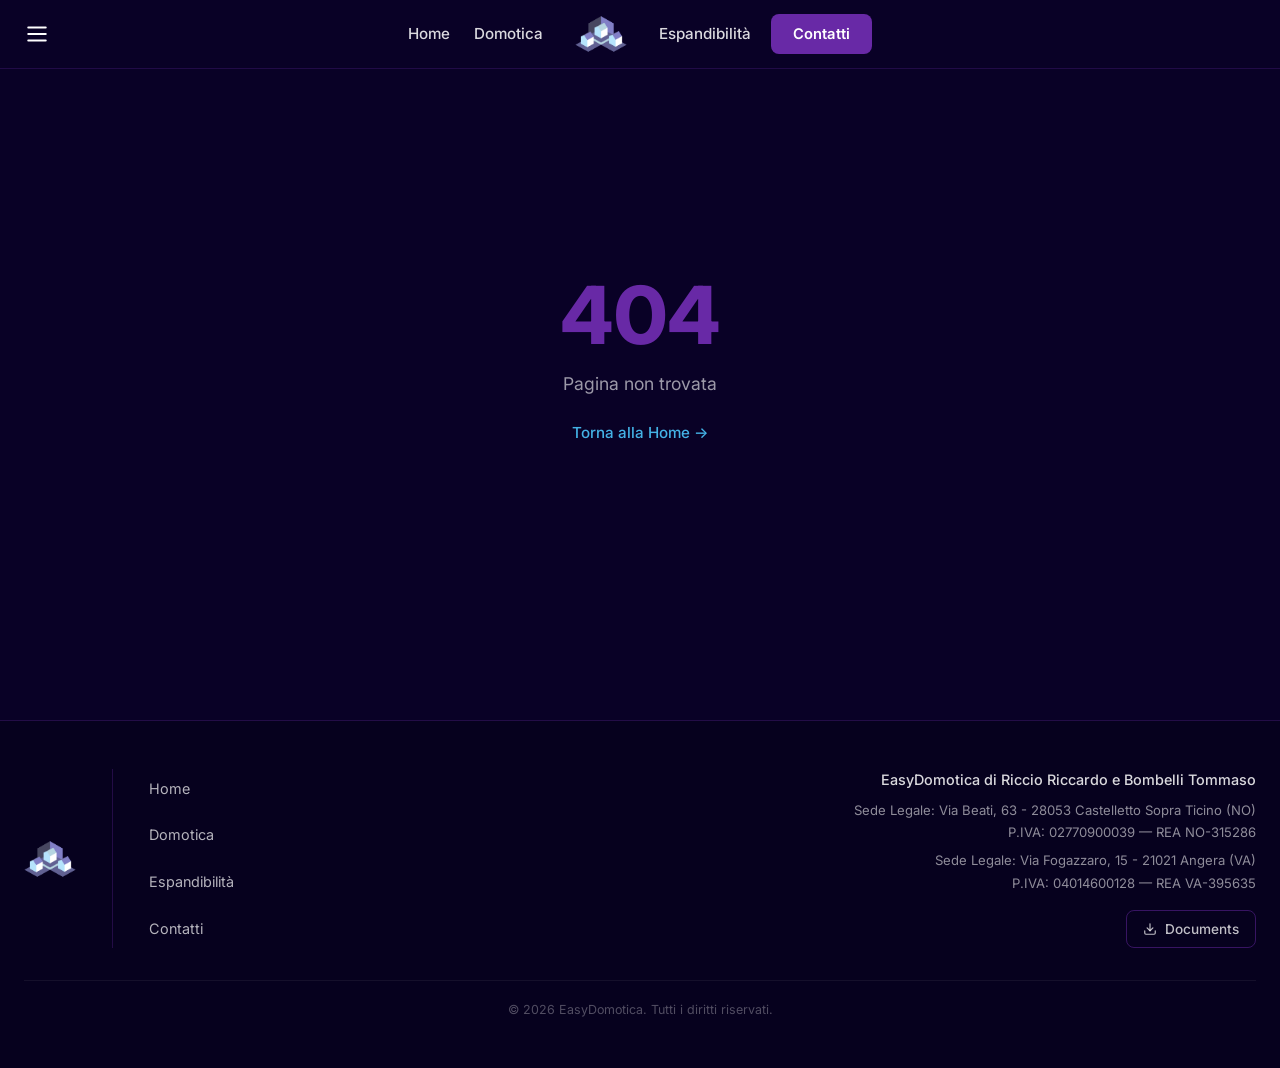
==== index.html @ 4127e215 "Deploy sito" ====
<!DOCTYPE html>
<html lang="it">
  <head>
    <meta charset="UTF-8" />
    <meta name="viewport" content="width=device-width, initial-scale=1.0" />
    <title>Easydomotica</title>
    <script type="module" crossorigin src="/assets/index-BxbC0UEz.js"></script>
    <link rel="stylesheet" crossorigin href="/assets/index-LW7qxLaA.css">
  </head>
  <body>
    <div id="root"></div>
  </body>
</html>
---- assets/index-LW7qxLaA.css ----
@import"https://fonts.googleapis.com/css2?family=Inter:wght@300;400;500;600;700;800;900&display=swap";/*! tailwindcss v4.1.12 | MIT License | https://tailwindcss.com */@layer properties{@supports (((-webkit-hyphens:none)) and (not (margin-trim:inline))) or ((-moz-orient:inline) and (not (color:rgb(from red r g b)))){*,:before,:after,::backdrop{--tw-translate-x:0;--tw-translate-y:0;--tw-translate-z:0;--tw-rotate-x:initial;--tw-rotate-y:initial;--tw-rotate-z:initial;--tw-skew-x:initial;--tw-skew-y:initial;--tw-space-x-reverse:0;--tw-border-style:solid;--tw-leading:initial;--tw-font-weight:initial;--tw-tracking:initial;--tw-ordinal:initial;--tw-slashed-zero:initial;--tw-numeric-figure:initial;--tw-numeric-spacing:initial;--tw-numeric-fraction:initial;--tw-shadow:0 0 #0000;--tw-shadow-color:initial;--tw-shadow-alpha:100%;--tw-inset-shadow:0 0 #0000;--tw-inset-shadow-color:initial;--tw-inset-shadow-alpha:100%;--tw-ring-color:initial;--tw-ring-shadow:0 0 #0000;--tw-inset-ring-color:initial;--tw-inset-ring-shadow:0 0 #0000;--tw-ring-inset:initial;--tw-ring-offset-width:0px;--tw-ring-offset-color:#fff;--tw-ring-offset-shadow:0 0 #0000;--tw-outline-style:solid;--tw-duration:initial;--tw-ease:initial;--tw-content:"";--tw-animation-delay:0s;--tw-animation-direction:normal;--tw-animation-duration:initial;--tw-animation-fill-mode:none;--tw-animation-iteration-count:1;--tw-enter-blur:0;--tw-enter-opacity:1;--tw-enter-rotate:0;--tw-enter-scale:1;--tw-enter-translate-x:0;--tw-enter-translate-y:0;--tw-exit-blur:0;--tw-exit-opacity:1;--tw-exit-rotate:0;--tw-exit-scale:1;--tw-exit-translate-x:0;--tw-exit-translate-y:0}}}@layer theme{:root,:host{--font-sans:ui-sans-serif,system-ui,sans-serif,"Apple Color Emoji","Segoe UI Emoji","Segoe UI Symbol","Noto Color Emoji";--font-mono:ui-monospace,SFMono-Regular,Menlo,Monaco,Consolas,"Liberation Mono","Courier New",monospace;--color-gray-100:oklch(96.7% .003 264.542);--color-black:#000;--color-white:#fff;--spacing:.25rem;--container-sm:24rem;--container-lg:32rem;--text-xs:.75rem;--text-xs--line-height:calc(1/.75);--text-sm:.875rem;--text-sm--line-height:calc(1.25/.875);--text-base:1rem;--text-base--line-height: 1.5 ;--text-lg:1.125rem;--text-lg--line-height:calc(1.75/1.125);--text-xl:1.25rem;--text-2xl:1.5rem;--font-weight-normal:400;--font-weight-medium:500;--font-weight-semibold:600;--tracking-tight:-.025em;--tracking-widest:.1em;--leading-relaxed:1.625;--radius-xs:.125rem;--ease-in-out:cubic-bezier(.4,0,.2,1);--animate-pulse:pulse 2s cubic-bezier(.4,0,.6,1)infinite;--aspect-video:16/9;--default-transition-duration:.15s;--default-transition-timing-function:cubic-bezier(.4,0,.2,1);--default-font-family:var(--font-sans);--default-mono-font-family:var(--font-mono);--color-border:var(--border)}}@layer base{*,:after,:before,::backdrop{box-sizing:border-box;border:0 solid;margin:0;padding:0}::file-selector-button{box-sizing:border-box;border:0 solid;margin:0;padding:0}html,:host{-webkit-text-size-adjust:100%;-moz-tab-size:4;tab-size:4;line-height:1.5;font-family:var(--default-font-family,ui-sans-serif,system-ui,sans-serif,"Apple Color Emoji","Segoe UI Emoji","Segoe UI Symbol","Noto Color Emoji");font-feature-settings:var(--default-font-feature-settings,normal);font-variation-settings:var(--default-font-variation-settings,normal);-webkit-tap-highlight-color:transparent}hr{height:0;color:inherit;border-top-width:1px}abbr:where([title]){-webkit-text-decoration:underline dotted;text-decoration:underline dotted}h1,h2,h3,h4,h5,h6{font-size:inherit;font-weight:inherit}a{color:inherit;-webkit-text-decoration:inherit;text-decoration:inherit}b,strong{font-weight:bolder}code,kbd,samp,pre{font-family:var(--default-mono-font-family,ui-monospace,SFMono-Regular,Menlo,Monaco,Consolas,"Liberation Mono","Courier New",monospace);font-feature-settings:var(--default-mono-font-feature-settings,normal);font-variation-settings:var(--default-mono-font-variation-settings,normal);font-size:1em}small{font-size:80%}sub,sup{vertical-align:baseline;font-size:75%;line-height:0;position:relative}sub{bottom:-.25em}sup{top:-.5em}table{text-indent:0;border-color:inherit;border-collapse:collapse}:-moz-focusring{outline:auto}progress{vertical-align:baseline}summary{display:list-item}ol,ul,menu{list-style:none}img,svg,video,canvas,audio,iframe,embed,object{vertical-align:middle;display:block}img,video{max-width:100%;height:auto}button,input,select,optgroup,textarea{font:inherit;font-feature-settings:inherit;font-variation-settings:inherit;letter-spacing:inherit;color:inherit;opacity:1;background-color:#0000;border-radius:0}::file-selector-button{font:inherit;font-feature-settings:inherit;font-variation-settings:inherit;letter-spacing:inherit;color:inherit;opacity:1;background-color:#0000;border-radius:0}:where(select:is([multiple],[size])) optgroup{font-weight:bolder}:where(select:is([multiple],[size])) optgroup option{padding-inline-start:20px}::file-selector-button{margin-inline-end:4px}::placeholder{opacity:1}@supports (not ((-webkit-appearance:-apple-pay-button))) or (contain-intrinsic-size:1px){::placeholder{color:currentColor}@supports (color:color-mix(in lab,red,red)){::placeholder{color:color-mix(in oklab,currentcolor 50%,transparent)}}}textarea{resize:vertical}::-webkit-search-decoration{-webkit-appearance:none}::-webkit-date-and-time-value{min-height:1lh;text-align:inherit}::-webkit-datetime-edit{display:inline-flex}::-webkit-datetime-edit-fields-wrapper{padding:0}::-webkit-datetime-edit{padding-block:0}::-webkit-datetime-edit-year-field{padding-block:0}::-webkit-datetime-edit-month-field{padding-block:0}::-webkit-datetime-edit-day-field{padding-block:0}::-webkit-datetime-edit-hour-field{padding-block:0}::-webkit-datetime-edit-minute-field{padding-block:0}::-webkit-datetime-edit-second-field{padding-block:0}::-webkit-datetime-edit-millisecond-field{padding-block:0}::-webkit-datetime-edit-meridiem-field{padding-block:0}::-webkit-calendar-picker-indicator{line-height:1}:-moz-ui-invalid{box-shadow:none}button,input:where([type=button],[type=reset],[type=submit]){-webkit-appearance:button;-moz-appearance:button;appearance:button}::file-selector-button{-webkit-appearance:button;-moz-appearance:button;appearance:button}::-webkit-inner-spin-button{height:auto}::-webkit-outer-spin-button{height:auto}[hidden]:where(:not([hidden=until-found])){display:none!important}*{border-color:var(--border);outline-color:var(--ring)}@supports (color:color-mix(in lab,red,red)){*{outline-color:color-mix(in oklab,var(--ring)50%,transparent)}}body{background-color:var(--background);color:var(--foreground)}html{font-size:var(--font-size)}h1{font-size:var(--text-2xl);font-weight:var(--font-weight-medium);line-height:1.5}h2{font-size:var(--text-xl);font-weight:var(--font-weight-medium);line-height:1.5}h3{font-size:var(--text-lg);font-weight:var(--font-weight-medium);line-height:1.5}h4,label,button{font-size:var(--text-base);font-weight:var(--font-weight-medium);line-height:1.5}input{font-size:var(--text-base);font-weight:var(--font-weight-normal);line-height:1.5}}@layer components;@layer utilities{.\@container\/card-header{container:card-header/inline-size}.pointer-events-none{pointer-events:none}.invisible{visibility:hidden}.sr-only{clip:rect(0,0,0,0);white-space:nowrap;border-width:0;width:1px;height:1px;margin:-1px;padding:0;position:absolute;overflow:hidden}.absolute{position:absolute}.fixed{position:fixed}.relative{position:relative}.inset-0{inset:calc(var(--spacing)*0)}.inset-x-0{inset-inline:calc(var(--spacing)*0)}.inset-y-0{inset-block:calc(var(--spacing)*0)}.-top-12{top:calc(var(--spacing)*-12)}.top-0{top:calc(var(--spacing)*0)}.top-1\.5{top:calc(var(--spacing)*1.5)}.top-1\/2{top:50%}.top-3\.5{top:calc(var(--spacing)*3.5)}.top-4{top:calc(var(--spacing)*4)}.top-\[1px\]{top:1px}.top-\[50\%\]{top:50%}.top-\[60\%\]{top:60%}.top-full{top:100%}.-right-12{right:calc(var(--spacing)*-12)}.right-0{right:calc(var(--spacing)*0)}.right-1{right:calc(var(--spacing)*1)}.right-2{right:calc(var(--spacing)*2)}.right-3{right:calc(var(--spacing)*3)}.right-4{right:calc(var(--spacing)*4)}.-bottom-12{bottom:calc(var(--spacing)*-12)}.bottom-0{bottom:calc(var(--spacing)*0)}.-left-12{left:calc(var(--spacing)*-12)}.left-0{left:calc(var(--spacing)*0)}.left-1{left:calc(var(--spacing)*1)}.left-1\/2{left:50%}.left-2{left:calc(var(--spacing)*2)}.left-\[50\%\]{left:50%}.isolate{isolation:isolate}.z-10{z-index:10}.z-20{z-index:20}.z-50{z-index:50}.z-\[1\]{z-index:1}.col-start-2{grid-column-start:2}.row-span-2{grid-row:span 2/span 2}.row-start-1{grid-row-start:1}.-mx-1{margin-inline:calc(var(--spacing)*-1)}.mx-2{margin-inline:calc(var(--spacing)*2)}.mx-3\.5{margin-inline:calc(var(--spacing)*3.5)}.mx-auto{margin-inline:auto}.my-0\.5{margin-block:calc(var(--spacing)*.5)}.my-1{margin-block:calc(var(--spacing)*1)}.-mt-4{margin-top:calc(var(--spacing)*-4)}.mt-1\.5{margin-top:calc(var(--spacing)*1.5)}.mt-2{margin-top:calc(var(--spacing)*2)}.mt-4{margin-top:calc(var(--spacing)*4)}.mt-auto{margin-top:auto}.-ml-4{margin-left:calc(var(--spacing)*-4)}.ml-1{margin-left:calc(var(--spacing)*1)}.ml-auto{margin-left:auto}.line-clamp-1{-webkit-line-clamp:1;-webkit-box-orient:vertical;display:-webkit-box;overflow:hidden}.block{display:block}.flex{display:flex}.grid{display:grid}.hidden{display:none}.inline-block{display:inline-block}.inline-flex{display:inline-flex}.table{display:table}.table-caption{display:table-caption}.table-cell{display:table-cell}.table-row{display:table-row}.field-sizing-content{field-sizing:content}.aspect-square{aspect-ratio:1}.aspect-video{aspect-ratio:var(--aspect-video)}.size-2{width:calc(var(--spacing)*2);height:calc(var(--spacing)*2)}.size-2\.5{width:calc(var(--spacing)*2.5);height:calc(var(--spacing)*2.5)}.size-3{width:calc(var(--spacing)*3);height:calc(var(--spacing)*3)}.size-3\.5{width:calc(var(--spacing)*3.5);height:calc(var(--spacing)*3.5)}.size-4{width:calc(var(--spacing)*4);height:calc(var(--spacing)*4)}.size-7{width:calc(var(--spacing)*7);height:calc(var(--spacing)*7)}.size-8{width:calc(var(--spacing)*8);height:calc(var(--spacing)*8)}.size-9{width:calc(var(--spacing)*9);height:calc(var(--spacing)*9)}.size-10{width:calc(var(--spacing)*10);height:calc(var(--spacing)*10)}.size-full{width:100%;height:100%}.h-1\.5{height:calc(var(--spacing)*1.5)}.h-2{height:calc(var(--spacing)*2)}.h-2\.5{height:calc(var(--spacing)*2.5)}.h-4{height:calc(var(--spacing)*4)}.h-5{height:calc(var(--spacing)*5)}.h-7{height:calc(var(--spacing)*7)}.h-8{height:calc(var(--spacing)*8)}.h-9{height:calc(var(--spacing)*9)}.h-10{height:calc(var(--spacing)*10)}.h-12{height:calc(var(--spacing)*12)}.h-\[1\.15rem\]{height:1.15rem}.h-\[calc\(100\%-1px\)\]{height:calc(100% - 1px)}.h-\[var\(--radix-navigation-menu-viewport-height\)\]{height:var(--radix-navigation-menu-viewport-height)}.h-\[var\(--radix-select-trigger-height\)\]{height:var(--radix-select-trigger-height)}.h-auto{height:auto}.h-full{height:100%}.h-px{height:1px}.h-svh{height:100svh}.max-h-\(--radix-context-menu-content-available-height\){max-height:var(--radix-context-menu-content-available-height)}.max-h-\(--radix-dropdown-menu-content-available-height\){max-height:var(--radix-dropdown-menu-content-available-height)}.max-h-\(--radix-select-content-available-height\){max-height:var(--radix-select-content-available-height)}.max-h-\[300px\]{max-height:300px}.min-h-0{min-height:calc(var(--spacing)*0)}.min-h-4{min-height:calc(var(--spacing)*4)}.min-h-16{min-height:calc(var(--spacing)*16)}.min-h-svh{min-height:100svh}.w-\(--sidebar-width\){width:var(--sidebar-width)}.w-0{width:calc(var(--spacing)*0)}.w-1{width:calc(var(--spacing)*1)}.w-2{width:calc(var(--spacing)*2)}.w-2\.5{width:calc(var(--spacing)*2.5)}.w-3{width:calc(var(--spacing)*3)}.w-3\/4{width:75%}.w-4{width:calc(var(--spacing)*4)}.w-5{width:calc(var(--spacing)*5)}.w-8{width:calc(var(--spacing)*8)}.w-9{width:calc(var(--spacing)*9)}.w-64{width:calc(var(--spacing)*64)}.w-72{width:calc(var(--spacing)*72)}.w-\[100px\]{width:100px}.w-auto{width:auto}.w-fit{width:fit-content}.w-full{width:100%}.w-max{width:max-content}.w-px{width:1px}.max-w-\(--skeleton-width\){max-width:var(--skeleton-width)}.max-w-\[calc\(100\%-2rem\)\]{max-width:calc(100% - 2rem)}.max-w-max{max-width:max-content}.min-w-0{min-width:calc(var(--spacing)*0)}.min-w-5{min-width:calc(var(--spacing)*5)}.min-w-8{min-width:calc(var(--spacing)*8)}.min-w-9{min-width:calc(var(--spacing)*9)}.min-w-10{min-width:calc(var(--spacing)*10)}.min-w-\[8rem\]{min-width:8rem}.min-w-\[12rem\]{min-width:12rem}.min-w-\[var\(--radix-select-trigger-width\)\]{min-width:var(--radix-select-trigger-width)}.flex-1{flex:1}.shrink-0{flex-shrink:0}.grow{flex-grow:1}.grow-0{flex-grow:0}.basis-full{flex-basis:100%}.caption-bottom{caption-side:bottom}.border-collapse{border-collapse:collapse}.origin-\(--radix-context-menu-content-transform-origin\){transform-origin:var(--radix-context-menu-content-transform-origin)}.origin-\(--radix-dropdown-menu-content-transform-origin\){transform-origin:var(--radix-dropdown-menu-content-transform-origin)}.origin-\(--radix-hover-card-content-transform-origin\){transform-origin:var(--radix-hover-card-content-transform-origin)}.origin-\(--radix-menubar-content-transform-origin\){transform-origin:var(--radix-menubar-content-transform-origin)}.origin-\(--radix-popover-content-transform-origin\){transform-origin:var(--radix-popover-content-transform-origin)}.origin-\(--radix-select-content-transform-origin\){transform-origin:var(--radix-select-content-transform-origin)}.origin-\(--radix-tooltip-content-transform-origin\){transform-origin:var(--radix-tooltip-content-transform-origin)}.-translate-x-1\/2{--tw-translate-x: -50% ;translate:var(--tw-translate-x)var(--tw-translate-y)}.-translate-x-px{--tw-translate-x:-1px;translate:var(--tw-translate-x)var(--tw-translate-y)}.translate-x-\[-50\%\]{--tw-translate-x:-50%;translate:var(--tw-translate-x)var(--tw-translate-y)}.translate-x-px{--tw-translate-x:1px;translate:var(--tw-translate-x)var(--tw-translate-y)}.-translate-y-1\/2{--tw-translate-y: -50% ;translate:var(--tw-translate-x)var(--tw-translate-y)}.translate-y-0\.5{--tw-translate-y:calc(var(--spacing)*.5);translate:var(--tw-translate-x)var(--tw-translate-y)}.translate-y-\[-50\%\]{--tw-translate-y:-50%;translate:var(--tw-translate-x)var(--tw-translate-y)}.translate-y-\[calc\(-50\%_-_2px\)\]{--tw-translate-y: calc(-50% - 2px) ;translate:var(--tw-translate-x)var(--tw-translate-y)}.rotate-45{rotate:45deg}.rotate-90{rotate:90deg}.transform{transform:var(--tw-rotate-x,)var(--tw-rotate-y,)var(--tw-rotate-z,)var(--tw-skew-x,)var(--tw-skew-y,)}.animate-caret-blink{animation:1.25s ease-out infinite caret-blink}.animate-in{animation:enter var(--tw-animation-duration,var(--tw-duration,.15s))var(--tw-ease,ease)var(--tw-animation-delay,0s)var(--tw-animation-iteration-count,1)var(--tw-animation-direction,normal)var(--tw-animation-fill-mode,none)}.animate-pulse{animation:var(--animate-pulse)}.cursor-default{cursor:default}.touch-none{touch-action:none}.resize{resize:both}.resize-none{resize:none}.scroll-my-1{scroll-margin-block:calc(var(--spacing)*1)}.scroll-py-1{scroll-padding-block:calc(var(--spacing)*1)}.list-none{list-style-type:none}.auto-rows-min{grid-auto-rows:min-content}.grid-cols-\[0_1fr\]{grid-template-columns:0 1fr}.grid-rows-\[auto_auto\]{grid-template-rows:auto auto}.flex-col{flex-direction:column}.flex-col-reverse{flex-direction:column-reverse}.flex-row{flex-direction:row}.flex-wrap{flex-wrap:wrap}.items-center{align-items:center}.items-end{align-items:flex-end}.items-start{align-items:flex-start}.items-stretch{align-items:stretch}.justify-between{justify-content:space-between}.justify-center{justify-content:center}.justify-items-start{justify-items:start}.gap-1{gap:calc(var(--spacing)*1)}.gap-1\.5{gap:calc(var(--spacing)*1.5)}.gap-2{gap:calc(var(--spacing)*2)}.gap-3{gap:calc(var(--spacing)*3)}.gap-4{gap:calc(var(--spacing)*4)}.gap-6{gap:calc(var(--spacing)*6)}:where(.space-x-1>:not(:last-child)){--tw-space-x-reverse:0;margin-inline-start:calc(calc(var(--spacing)*1)*var(--tw-space-x-reverse));margin-inline-end:calc(calc(var(--spacing)*1)*calc(1 - var(--tw-space-x-reverse)))}.gap-y-0\.5{row-gap:calc(var(--spacing)*.5)}.self-start{align-self:flex-start}.justify-self-end{justify-self:flex-end}.overflow-auto{overflow:auto}.overflow-hidden{overflow:hidden}.overflow-x-auto{overflow-x:auto}.overflow-x-hidden{overflow-x:hidden}.overflow-y-auto{overflow-y:auto}.rounded-\[2px\]{border-radius:2px}.rounded-\[4px\]{border-radius:4px}.rounded-\[inherit\]{border-radius:inherit}.rounded-full{border-radius:3.40282e38px}.rounded-lg{border-radius:var(--radius)}.rounded-md{border-radius:calc(var(--radius) - 2px)}.rounded-none{border-radius:0}.rounded-sm{border-radius:calc(var(--radius) - 4px)}.rounded-xl{border-radius:calc(var(--radius) + 4px)}.rounded-xs{border-radius:var(--radius-xs)}.rounded-tl-sm{border-top-left-radius:calc(var(--radius) - 4px)}.border{border-style:var(--tw-border-style);border-width:1px}.border-\[1\.5px\]{border-style:var(--tw-border-style);border-width:1.5px}.border-y{border-block-style:var(--tw-border-style);border-block-width:1px}.border-t{border-top-style:var(--tw-border-style);border-top-width:1px}.border-r{border-right-style:var(--tw-border-style);border-right-width:1px}.border-b{border-bottom-style:var(--tw-border-style);border-bottom-width:1px}.border-l{border-left-style:var(--tw-border-style);border-left-width:1px}.border-dashed{--tw-border-style:dashed;border-style:dashed}.border-\(--color-border\){border-color:var(--color-border)}.border-border\/50{border-color:var(--border)}@supports (color:color-mix(in lab,red,red)){.border-border\/50{border-color:color-mix(in oklab,var(--border)50%,transparent)}}.border-input{border-color:var(--input)}.border-primary{border-color:var(--primary)}.border-sidebar-border{border-color:var(--sidebar-border)}.border-transparent{border-color:#0000}.border-t-transparent{border-top-color:#0000}.border-l-transparent{border-left-color:#0000}.bg-\(--color-bg\){background-color:var(--color-bg)}.bg-accent{background-color:var(--accent)}.bg-background{background-color:var(--background)}.bg-black\/50{background-color:#00000080}@supports (color:color-mix(in lab,red,red)){.bg-black\/50{background-color:color-mix(in oklab,var(--color-black)50%,transparent)}}.bg-border{background-color:var(--border)}.bg-card{background-color:var(--card)}.bg-destructive{background-color:var(--destructive)}.bg-foreground{background-color:var(--foreground)}.bg-gray-100{background-color:var(--color-gray-100)}.bg-input-background{background-color:var(--input-background)}.bg-muted,.bg-muted\/50{background-color:var(--muted)}@supports (color:color-mix(in lab,red,red)){.bg-muted\/50{background-color:color-mix(in oklab,var(--muted)50%,transparent)}}.bg-popover{background-color:var(--popover)}.bg-primary,.bg-primary\/20{background-color:var(--primary)}@supports (color:color-mix(in lab,red,red)){.bg-primary\/20{background-color:color-mix(in oklab,var(--primary)20%,transparent)}}.bg-secondary{background-color:var(--secondary)}.bg-sidebar{background-color:var(--sidebar)}.bg-sidebar-border{background-color:var(--sidebar-border)}.bg-transparent{background-color:#0000}.fill-current{fill:currentColor}.fill-primary{fill:var(--primary)}.p-0{padding:calc(var(--spacing)*0)}.p-1{padding:calc(var(--spacing)*1)}.p-2{padding:calc(var(--spacing)*2)}.p-3{padding:calc(var(--spacing)*3)}.p-4{padding:calc(var(--spacing)*4)}.p-6{padding:calc(var(--spacing)*6)}.p-\[3px\]{padding:3px}.p-px{padding:1px}.px-1{padding-inline:calc(var(--spacing)*1)}.px-1\.5{padding-inline:calc(var(--spacing)*1.5)}.px-2{padding-inline:calc(var(--spacing)*2)}.px-2\.5{padding-inline:calc(var(--spacing)*2.5)}.px-3{padding-inline:calc(var(--spacing)*3)}.px-4{padding-inline:calc(var(--spacing)*4)}.px-6{padding-inline:calc(var(--spacing)*6)}.py-0\.5{padding-block:calc(var(--spacing)*.5)}.py-1{padding-block:calc(var(--spacing)*1)}.py-1\.5{padding-block:calc(var(--spacing)*1.5)}.py-2{padding-block:calc(var(--spacing)*2)}.py-3{padding-block:calc(var(--spacing)*3)}.py-4{padding-block:calc(var(--spacing)*4)}.py-6{padding-block:calc(var(--spacing)*6)}.pt-0{padding-top:calc(var(--spacing)*0)}.pt-1{padding-top:calc(var(--spacing)*1)}.pt-3{padding-top:calc(var(--spacing)*3)}.pt-4{padding-top:calc(var(--spacing)*4)}.pt-6{padding-top:calc(var(--spacing)*6)}.pr-2{padding-right:calc(var(--spacing)*2)}.pr-2\.5{padding-right:calc(var(--spacing)*2.5)}.pr-8{padding-right:calc(var(--spacing)*8)}.pb-3{padding-bottom:calc(var(--spacing)*3)}.pb-4{padding-bottom:calc(var(--spacing)*4)}.pb-6{padding-bottom:calc(var(--spacing)*6)}.pl-2{padding-left:calc(var(--spacing)*2)}.pl-4{padding-left:calc(var(--spacing)*4)}.pl-8{padding-left:calc(var(--spacing)*8)}.text-center{text-align:center}.text-justify{text-align:justify}.text-left{text-align:left}.align-middle{vertical-align:middle}.font-mono{font-family:var(--font-mono)}.text-base{font-size:var(--text-base);line-height:var(--tw-leading,var(--text-base--line-height))}.text-lg{font-size:var(--text-lg);line-height:var(--tw-leading,var(--text-lg--line-height))}.text-sm{font-size:var(--text-sm);line-height:var(--tw-leading,var(--text-sm--line-height))}.text-xs{font-size:var(--text-xs);line-height:var(--tw-leading,var(--text-xs--line-height))}.text-\[0\.8rem\]{font-size:.8rem}.leading-none{--tw-leading:1;line-height:1}.font-medium{--tw-font-weight:var(--font-weight-medium);font-weight:var(--font-weight-medium)}.font-normal{--tw-font-weight:var(--font-weight-normal);font-weight:var(--font-weight-normal)}.font-semibold{--tw-font-weight:var(--font-weight-semibold);font-weight:var(--font-weight-semibold)}.tracking-tight{--tw-tracking:var(--tracking-tight);letter-spacing:var(--tracking-tight)}.tracking-widest{--tw-tracking:var(--tracking-widest);letter-spacing:var(--tracking-widest)}.text-balance{text-wrap:balance}.break-words{overflow-wrap:break-word}.whitespace-nowrap{white-space:nowrap}.text-accent-foreground{color:var(--accent-foreground)}.text-card-foreground{color:var(--card-foreground)}.text-current{color:currentColor}.text-destructive{color:var(--destructive)}.text-foreground{color:var(--foreground)}.text-muted-foreground{color:var(--muted-foreground)}.text-popover-foreground{color:var(--popover-foreground)}.text-primary{color:var(--primary)}.text-primary-foreground{color:var(--primary-foreground)}.text-secondary-foreground{color:var(--secondary-foreground)}.text-sidebar-foreground,.text-sidebar-foreground\/70{color:var(--sidebar-foreground)}@supports (color:color-mix(in lab,red,red)){.text-sidebar-foreground\/70{color:color-mix(in oklab,var(--sidebar-foreground)70%,transparent)}}.text-white{color:var(--color-white)}.uppercase{text-transform:uppercase}.italic{font-style:italic}.tabular-nums{--tw-numeric-spacing:tabular-nums;font-variant-numeric:var(--tw-ordinal,)var(--tw-slashed-zero,)var(--tw-numeric-figure,)var(--tw-numeric-spacing,)var(--tw-numeric-fraction,)}.underline-offset-4{text-underline-offset:4px}.opacity-50{opacity:.5}.opacity-70{opacity:.7}.shadow{--tw-shadow:0 1px 3px 0 var(--tw-shadow-color,#0000001a),0 1px 2px -1px var(--tw-shadow-color,#0000001a);box-shadow:var(--tw-inset-shadow),var(--tw-inset-ring-shadow),var(--tw-ring-offset-shadow),var(--tw-ring-shadow),var(--tw-shadow)}.shadow-\[0_0_0_1px_hsl\(var\(--sidebar-border\)\)\]{--tw-shadow:0 0 0 1px var(--tw-shadow-color,hsl(var(--sidebar-border)));box-shadow:var(--tw-inset-shadow),var(--tw-inset-ring-shadow),var(--tw-ring-offset-shadow),var(--tw-ring-shadow),var(--tw-shadow)}.shadow-lg{--tw-shadow:0 10px 15px -3px var(--tw-shadow-color,#0000001a),0 4px 6px -4px var(--tw-shadow-color,#0000001a);box-shadow:var(--tw-inset-shadow),var(--tw-inset-ring-shadow),var(--tw-ring-offset-shadow),var(--tw-ring-shadow),var(--tw-shadow)}.shadow-md{--tw-shadow:0 4px 6px -1px var(--tw-shadow-color,#0000001a),0 2px 4px -2px var(--tw-shadow-color,#0000001a);box-shadow:var(--tw-inset-shadow),var(--tw-inset-ring-shadow),var(--tw-ring-offset-shadow),var(--tw-ring-shadow),var(--tw-shadow)}.shadow-none{--tw-shadow:0 0 #0000;box-shadow:var(--tw-inset-shadow),var(--tw-inset-ring-shadow),var(--tw-ring-offset-shadow),var(--tw-ring-shadow),var(--tw-shadow)}.shadow-sm{--tw-shadow:0 1px 3px 0 var(--tw-shadow-color,#0000001a),0 1px 2px -1px var(--tw-shadow-color,#0000001a);box-shadow:var(--tw-inset-shadow),var(--tw-inset-ring-shadow),var(--tw-ring-offset-shadow),var(--tw-ring-shadow),var(--tw-shadow)}.shadow-xl{--tw-shadow:0 20px 25px -5px var(--tw-shadow-color,#0000001a),0 8px 10px -6px var(--tw-shadow-color,#0000001a);box-shadow:var(--tw-inset-shadow),var(--tw-inset-ring-shadow),var(--tw-ring-offset-shadow),var(--tw-ring-shadow),var(--tw-shadow)}.shadow-xs{--tw-shadow:0 1px 2px 0 var(--tw-shadow-color,#0000000d);box-shadow:var(--tw-inset-shadow),var(--tw-inset-ring-shadow),var(--tw-ring-offset-shadow),var(--tw-ring-shadow),var(--tw-shadow)}.ring-0{--tw-ring-shadow:var(--tw-ring-inset,)0 0 0 calc(0px + var(--tw-ring-offset-width))var(--tw-ring-color,currentcolor);box-shadow:var(--tw-inset-shadow),var(--tw-inset-ring-shadow),var(--tw-ring-offset-shadow),var(--tw-ring-shadow),var(--tw-shadow)}.ring-ring\/50{--tw-ring-color:var(--ring)}@supports (color:color-mix(in lab,red,red)){.ring-ring\/50{--tw-ring-color:color-mix(in oklab,var(--ring)50%,transparent)}}.ring-sidebar-ring{--tw-ring-color:var(--sidebar-ring)}.ring-offset-background{--tw-ring-offset-color:var(--background)}.outline-hidden{--tw-outline-style:none;outline-style:none}@media(forced-colors:active){.outline-hidden{outline-offset:2px;outline:2px solid #0000}}.outline{outline-style:var(--tw-outline-style);outline-width:1px}.transition{transition-property:color,background-color,border-color,outline-color,text-decoration-color,fill,stroke,--tw-gradient-from,--tw-gradient-via,--tw-gradient-to,opacity,box-shadow,transform,translate,scale,rotate,filter,-webkit-backdrop-filter,backdrop-filter,display,visibility,content-visibility,overlay,pointer-events;transition-timing-function:var(--tw-ease,var(--default-transition-timing-function));transition-duration:var(--tw-duration,var(--default-transition-duration))}.transition-\[color\,box-shadow\]{transition-property:color,box-shadow;transition-timing-function:var(--tw-ease,var(--default-transition-timing-function));transition-duration:var(--tw-duration,var(--default-transition-duration))}.transition-\[left\,right\,width\]{transition-property:left,right,width;transition-timing-function:var(--tw-ease,var(--default-transition-timing-function));transition-duration:var(--tw-duration,var(--default-transition-duration))}.transition-\[margin\,opacity\]{transition-property:margin,opacity;transition-timing-function:var(--tw-ease,var(--default-transition-timing-function));transition-duration:var(--tw-duration,var(--default-transition-duration))}.transition-\[width\,height\,padding\]{transition-property:width,height,padding;transition-timing-function:var(--tw-ease,var(--default-transition-timing-function));transition-duration:var(--tw-duration,var(--default-transition-duration))}.transition-\[width\]{transition-property:width;transition-timing-function:var(--tw-ease,var(--default-transition-timing-function));transition-duration:var(--tw-duration,var(--default-transition-duration))}.transition-all{transition-property:all;transition-timing-function:var(--tw-ease,var(--default-transition-timing-function));transition-duration:var(--tw-duration,var(--default-transition-duration))}.transition-colors{transition-property:color,background-color,border-color,outline-color,text-decoration-color,fill,stroke,--tw-gradient-from,--tw-gradient-via,--tw-gradient-to;transition-timing-function:var(--tw-ease,var(--default-transition-timing-function));transition-duration:var(--tw-duration,var(--default-transition-duration))}.transition-opacity{transition-property:opacity;transition-timing-function:var(--tw-ease,var(--default-transition-timing-function));transition-duration:var(--tw-duration,var(--default-transition-duration))}.transition-shadow{transition-property:box-shadow;transition-timing-function:var(--tw-ease,var(--default-transition-timing-function));transition-duration:var(--tw-duration,var(--default-transition-duration))}.transition-transform{transition-property:transform,translate,scale,rotate;transition-timing-function:var(--tw-ease,var(--default-transition-timing-function));transition-duration:var(--tw-duration,var(--default-transition-duration))}.transition-none{transition-property:none}.duration-200{--tw-duration:.2s;transition-duration:.2s}.duration-300{--tw-duration:.3s;transition-duration:.3s}.duration-1000{--tw-duration:1s;transition-duration:1s}.ease-in-out{--tw-ease:var(--ease-in-out);transition-timing-function:var(--ease-in-out)}.ease-linear{--tw-ease:linear;transition-timing-function:linear}.fade-in-0{--tw-enter-opacity:0}.outline-none{--tw-outline-style:none;outline-style:none}.select-none{-webkit-user-select:none;user-select:none}.zoom-in-95{--tw-enter-scale:.95}.group-focus-within\/menu-item\:opacity-100:is(:where(.group\/menu-item):focus-within *){opacity:1}@media(hover:hover){.group-hover\/menu-item\:opacity-100:is(:where(.group\/menu-item):hover *){opacity:1}}.group-has-data-\[sidebar\=menu-action\]\/menu-item\:pr-8:is(:where(.group\/menu-item):has([data-sidebar=menu-action]) *){padding-right:calc(var(--spacing)*8)}.group-data-\[collapsible\=icon\]\:-mt-8:is(:where(.group)[data-collapsible=icon] *){margin-top:calc(var(--spacing)*-8)}.group-data-\[collapsible\=icon\]\:hidden:is(:where(.group)[data-collapsible=icon] *){display:none}.group-data-\[collapsible\=icon\]\:size-8\!:is(:where(.group)[data-collapsible=icon] *){width:calc(var(--spacing)*8)!important;height:calc(var(--spacing)*8)!important}.group-data-\[collapsible\=icon\]\:w-\(--sidebar-width-icon\):is(:where(.group)[data-collapsible=icon] *){width:var(--sidebar-width-icon)}.group-data-\[collapsible\=icon\]\:w-\[calc\(var\(--sidebar-width-icon\)\+\(--spacing\(4\)\)\)\]:is(:where(.group)[data-collapsible=icon] *){width:calc(var(--sidebar-width-icon) + (calc(var(--spacing)*4)))}.group-data-\[collapsible\=icon\]\:w-\[calc\(var\(--sidebar-width-icon\)\+\(--spacing\(4\)\)\+2px\)\]:is(:where(.group)[data-collapsible=icon] *){width:calc(var(--sidebar-width-icon) + (calc(var(--spacing)*4)) + 2px)}.group-data-\[collapsible\=icon\]\:overflow-hidden:is(:where(.group)[data-collapsible=icon] *){overflow:hidden}.group-data-\[collapsible\=icon\]\:p-0\!:is(:where(.group)[data-collapsible=icon] *){padding:calc(var(--spacing)*0)!important}.group-data-\[collapsible\=icon\]\:p-2\!:is(:where(.group)[data-collapsible=icon] *){padding:calc(var(--spacing)*2)!important}.group-data-\[collapsible\=icon\]\:opacity-0:is(:where(.group)[data-collapsible=icon] *){opacity:0}.group-data-\[collapsible\=offcanvas\]\:right-\[calc\(var\(--sidebar-width\)\*-1\)\]:is(:where(.group)[data-collapsible=offcanvas] *){right:calc(var(--sidebar-width)*-1)}.group-data-\[collapsible\=offcanvas\]\:left-\[calc\(var\(--sidebar-width\)\*-1\)\]:is(:where(.group)[data-collapsible=offcanvas] *){left:calc(var(--sidebar-width)*-1)}.group-data-\[collapsible\=offcanvas\]\:w-0:is(:where(.group)[data-collapsible=offcanvas] *){width:calc(var(--spacing)*0)}.group-data-\[collapsible\=offcanvas\]\:translate-x-0:is(:where(.group)[data-collapsible=offcanvas] *){--tw-translate-x:calc(var(--spacing)*0);translate:var(--tw-translate-x)var(--tw-translate-y)}.group-data-\[disabled\=true\]\:pointer-events-none:is(:where(.group)[data-disabled=true] *){pointer-events:none}.group-data-\[disabled\=true\]\:opacity-50:is(:where(.group)[data-disabled=true] *){opacity:.5}.group-data-\[side\=left\]\:-right-4:is(:where(.group)[data-side=left] *){right:calc(var(--spacing)*-4)}.group-data-\[side\=left\]\:border-r:is(:where(.group)[data-side=left] *){border-right-style:var(--tw-border-style);border-right-width:1px}.group-data-\[side\=right\]\:left-0:is(:where(.group)[data-side=right] *){left:calc(var(--spacing)*0)}.group-data-\[side\=right\]\:rotate-180:is(:where(.group)[data-side=right] *){rotate:180deg}.group-data-\[side\=right\]\:border-l:is(:where(.group)[data-side=right] *){border-left-style:var(--tw-border-style);border-left-width:1px}.group-data-\[state\=open\]\:rotate-180:is(:where(.group)[data-state=open] *){rotate:180deg}.group-data-\[variant\=floating\]\:rounded-lg:is(:where(.group)[data-variant=floating] *){border-radius:var(--radius)}.group-data-\[variant\=floating\]\:border:is(:where(.group)[data-variant=floating] *){border-style:var(--tw-border-style);border-width:1px}.group-data-\[variant\=floating\]\:border-sidebar-border:is(:where(.group)[data-variant=floating] *){border-color:var(--sidebar-border)}.group-data-\[variant\=floating\]\:shadow-sm:is(:where(.group)[data-variant=floating] *){--tw-shadow:0 1px 3px 0 var(--tw-shadow-color,#0000001a),0 1px 2px -1px var(--tw-shadow-color,#0000001a);box-shadow:var(--tw-inset-shadow),var(--tw-inset-ring-shadow),var(--tw-ring-offset-shadow),var(--tw-ring-shadow),var(--tw-shadow)}.group-data-\[vaul-drawer-direction\=bottom\]\/drawer-content\:block:is(:where(.group\/drawer-content)[data-vaul-drawer-direction=bottom] *){display:block}.group-data-\[viewport\=false\]\/navigation-menu\:top-full:is(:where(.group\/navigation-menu)[data-viewport=false] *){top:100%}.group-data-\[viewport\=false\]\/navigation-menu\:mt-1\.5:is(:where(.group\/navigation-menu)[data-viewport=false] *){margin-top:calc(var(--spacing)*1.5)}.group-data-\[viewport\=false\]\/navigation-menu\:overflow-hidden:is(:where(.group\/navigation-menu)[data-viewport=false] *){overflow:hidden}.group-data-\[viewport\=false\]\/navigation-menu\:rounded-md:is(:where(.group\/navigation-menu)[data-viewport=false] *){border-radius:calc(var(--radius) - 2px)}.group-data-\[viewport\=false\]\/navigation-menu\:border:is(:where(.group\/navigation-menu)[data-viewport=false] *){border-style:var(--tw-border-style);border-width:1px}.group-data-\[viewport\=false\]\/navigation-menu\:bg-popover:is(:where(.group\/navigation-menu)[data-viewport=false] *){background-color:var(--popover)}.group-data-\[viewport\=false\]\/navigation-menu\:text-popover-foreground:is(:where(.group\/navigation-menu)[data-viewport=false] *){color:var(--popover-foreground)}.group-data-\[viewport\=false\]\/navigation-menu\:shadow:is(:where(.group\/navigation-menu)[data-viewport=false] *){--tw-shadow:0 1px 3px 0 var(--tw-shadow-color,#0000001a),0 1px 2px -1px var(--tw-shadow-color,#0000001a);box-shadow:var(--tw-inset-shadow),var(--tw-inset-ring-shadow),var(--tw-ring-offset-shadow),var(--tw-ring-shadow),var(--tw-shadow)}.group-data-\[viewport\=false\]\/navigation-menu\:duration-200:is(:where(.group\/navigation-menu)[data-viewport=false] *){--tw-duration:.2s;transition-duration:.2s}@media(hover:hover){.peer-hover\/menu-button\:text-sidebar-accent-foreground:is(:where(.peer\/menu-button):hover~*){color:var(--sidebar-accent-foreground)}}.peer-disabled\:cursor-not-allowed:is(:where(.peer):disabled~*){cursor:not-allowed}.peer-disabled\:opacity-50:is(:where(.peer):disabled~*){opacity:.5}.peer-data-\[active\=true\]\/menu-button\:text-sidebar-accent-foreground:is(:where(.peer\/menu-button)[data-active=true]~*){color:var(--sidebar-accent-foreground)}.peer-data-\[size\=default\]\/menu-button\:top-1\.5:is(:where(.peer\/menu-button)[data-size=default]~*){top:calc(var(--spacing)*1.5)}.peer-data-\[size\=lg\]\/menu-button\:top-2\.5:is(:where(.peer\/menu-button)[data-size=lg]~*){top:calc(var(--spacing)*2.5)}.peer-data-\[size\=sm\]\/menu-button\:top-1:is(:where(.peer\/menu-button)[data-size=sm]~*){top:calc(var(--spacing)*1)}.selection\:bg-primary ::selection{background-color:var(--primary)}.selection\:bg-primary::selection{background-color:var(--primary)}.selection\:text-primary-foreground ::selection{color:var(--primary-foreground)}.selection\:text-primary-foreground::selection{color:var(--primary-foreground)}.file\:inline-flex::file-selector-button{display:inline-flex}.file\:h-7::file-selector-button{height:calc(var(--spacing)*7)}.file\:border-0::file-selector-button{border-style:var(--tw-border-style);border-width:0}.file\:bg-transparent::file-selector-button{background-color:#0000}.file\:text-sm::file-selector-button{font-size:var(--text-sm);line-height:var(--tw-leading,var(--text-sm--line-height))}.file\:font-medium::file-selector-button{--tw-font-weight:var(--font-weight-medium);font-weight:var(--font-weight-medium)}.file\:text-foreground::file-selector-button{color:var(--foreground)}.placeholder\:text-muted-foreground::placeholder{color:var(--muted-foreground)}.after\:absolute:after{content:var(--tw-content);position:absolute}.after\:-inset-2:after{content:var(--tw-content);inset:calc(var(--spacing)*-2)}.after\:inset-y-0:after{content:var(--tw-content);inset-block:calc(var(--spacing)*0)}.after\:left-1\/2:after{content:var(--tw-content);left:50%}.after\:w-1:after{content:var(--tw-content);width:calc(var(--spacing)*1)}.after\:w-\[2px\]:after{content:var(--tw-content);width:2px}.after\:-translate-x-1\/2:after{content:var(--tw-content);--tw-translate-x: -50% ;translate:var(--tw-translate-x)var(--tw-translate-y)}.group-data-\[collapsible\=offcanvas\]\:after\:left-full:is(:where(.group)[data-collapsible=offcanvas] *):after{content:var(--tw-content);left:100%}.first\:rounded-l-md:first-child{border-top-left-radius:calc(var(--radius) - 2px);border-bottom-left-radius:calc(var(--radius) - 2px)}.first\:border-l:first-child{border-left-style:var(--tw-border-style);border-left-width:1px}.last\:rounded-r-md:last-child{border-top-right-radius:calc(var(--radius) - 2px);border-bottom-right-radius:calc(var(--radius) - 2px)}.last\:border-b-0:last-child{border-bottom-style:var(--tw-border-style);border-bottom-width:0}.focus-within\:relative:focus-within{position:relative}.focus-within\:z-20:focus-within{z-index:20}@media(hover:hover){.hover\:bg-accent:hover{background-color:var(--accent)}.hover\:bg-destructive\/90:hover{background-color:var(--destructive)}@supports (color:color-mix(in lab,red,red)){.hover\:bg-destructive\/90:hover{background-color:color-mix(in oklab,var(--destructive)90%,transparent)}}.hover\:bg-muted:hover,.hover\:bg-muted\/50:hover{background-color:var(--muted)}@supports (color:color-mix(in lab,red,red)){.hover\:bg-muted\/50:hover{background-color:color-mix(in oklab,var(--muted)50%,transparent)}}.hover\:bg-primary:hover,.hover\:bg-primary\/90:hover{background-color:var(--primary)}@supports (color:color-mix(in lab,red,red)){.hover\:bg-primary\/90:hover{background-color:color-mix(in oklab,var(--primary)90%,transparent)}}.hover\:bg-secondary\/80:hover{background-color:var(--secondary)}@supports (color:color-mix(in lab,red,red)){.hover\:bg-secondary\/80:hover{background-color:color-mix(in oklab,var(--secondary)80%,transparent)}}.hover\:bg-sidebar-accent:hover{background-color:var(--sidebar-accent)}.hover\:text-accent-foreground:hover{color:var(--accent-foreground)}.hover\:text-foreground:hover{color:var(--foreground)}.hover\:text-muted-foreground:hover{color:var(--muted-foreground)}.hover\:text-primary-foreground:hover{color:var(--primary-foreground)}.hover\:text-sidebar-accent-foreground:hover{color:var(--sidebar-accent-foreground)}.hover\:underline:hover{text-decoration-line:underline}.hover\:\!opacity-100:hover{opacity:1!important}.hover\:opacity-100:hover{opacity:1}.hover\:shadow-\[0_0_0_1px_hsl\(var\(--sidebar-accent\)\)\]:hover{--tw-shadow:0 0 0 1px var(--tw-shadow-color,hsl(var(--sidebar-accent)));box-shadow:var(--tw-inset-shadow),var(--tw-inset-ring-shadow),var(--tw-ring-offset-shadow),var(--tw-ring-shadow),var(--tw-shadow)}.hover\:ring-4:hover{--tw-ring-shadow:var(--tw-ring-inset,)0 0 0 calc(4px + var(--tw-ring-offset-width))var(--tw-ring-color,currentcolor);box-shadow:var(--tw-inset-shadow),var(--tw-inset-ring-shadow),var(--tw-ring-offset-shadow),var(--tw-ring-shadow),var(--tw-shadow)}.hover\:group-data-\[collapsible\=offcanvas\]\:bg-sidebar:hover:is(:where(.group)[data-collapsible=offcanvas] *){background-color:var(--sidebar)}.hover\:after\:bg-sidebar-border:hover:after{content:var(--tw-content);background-color:var(--sidebar-border)}}.focus\:z-10:focus{z-index:10}.focus\:bg-accent:focus{background-color:var(--accent)}.focus\:bg-primary:focus{background-color:var(--primary)}.focus\:text-accent-foreground:focus{color:var(--accent-foreground)}.focus\:text-primary-foreground:focus{color:var(--primary-foreground)}.focus\:ring-2:focus{--tw-ring-shadow:var(--tw-ring-inset,)0 0 0 calc(2px + var(--tw-ring-offset-width))var(--tw-ring-color,currentcolor);box-shadow:var(--tw-inset-shadow),var(--tw-inset-ring-shadow),var(--tw-ring-offset-shadow),var(--tw-ring-shadow),var(--tw-shadow)}.focus\:ring-ring:focus{--tw-ring-color:var(--ring)}.focus\:ring-offset-2:focus{--tw-ring-offset-width:2px;--tw-ring-offset-shadow:var(--tw-ring-inset,)0 0 0 var(--tw-ring-offset-width)var(--tw-ring-offset-color)}.focus\:outline-hidden:focus{--tw-outline-style:none;outline-style:none}@media(forced-colors:active){.focus\:outline-hidden:focus{outline-offset:2px;outline:2px solid #0000}}.focus-visible\:z-10:focus-visible{z-index:10}.focus-visible\:border-ring:focus-visible{border-color:var(--ring)}.focus-visible\:ring-1:focus-visible{--tw-ring-shadow:var(--tw-ring-inset,)0 0 0 calc(1px + var(--tw-ring-offset-width))var(--tw-ring-color,currentcolor);box-shadow:var(--tw-inset-shadow),var(--tw-inset-ring-shadow),var(--tw-ring-offset-shadow),var(--tw-ring-shadow),var(--tw-shadow)}.focus-visible\:ring-2:focus-visible{--tw-ring-shadow:var(--tw-ring-inset,)0 0 0 calc(2px + var(--tw-ring-offset-width))var(--tw-ring-color,currentcolor);box-shadow:var(--tw-inset-shadow),var(--tw-inset-ring-shadow),var(--tw-ring-offset-shadow),var(--tw-ring-shadow),var(--tw-shadow)}.focus-visible\:ring-4:focus-visible{--tw-ring-shadow:var(--tw-ring-inset,)0 0 0 calc(4px + var(--tw-ring-offset-width))var(--tw-ring-color,currentcolor);box-shadow:var(--tw-inset-shadow),var(--tw-inset-ring-shadow),var(--tw-ring-offset-shadow),var(--tw-ring-shadow),var(--tw-shadow)}.focus-visible\:ring-\[3px\]:focus-visible{--tw-ring-shadow:var(--tw-ring-inset,)0 0 0 calc(3px + var(--tw-ring-offset-width))var(--tw-ring-color,currentcolor);box-shadow:var(--tw-inset-shadow),var(--tw-inset-ring-shadow),var(--tw-ring-offset-shadow),var(--tw-ring-shadow),var(--tw-shadow)}.focus-visible\:ring-destructive\/20:focus-visible{--tw-ring-color:var(--destructive)}@supports (color:color-mix(in lab,red,red)){.focus-visible\:ring-destructive\/20:focus-visible{--tw-ring-color:color-mix(in oklab,var(--destructive)20%,transparent)}}.focus-visible\:ring-ring:focus-visible,.focus-visible\:ring-ring\/50:focus-visible{--tw-ring-color:var(--ring)}@supports (color:color-mix(in lab,red,red)){.focus-visible\:ring-ring\/50:focus-visible{--tw-ring-color:color-mix(in oklab,var(--ring)50%,transparent)}}.focus-visible\:ring-offset-1:focus-visible{--tw-ring-offset-width:1px;--tw-ring-offset-shadow:var(--tw-ring-inset,)0 0 0 var(--tw-ring-offset-width)var(--tw-ring-offset-color)}.focus-visible\:outline-hidden:focus-visible{--tw-outline-style:none;outline-style:none}@media(forced-colors:active){.focus-visible\:outline-hidden:focus-visible{outline-offset:2px;outline:2px solid #0000}}.focus-visible\:outline-1:focus-visible{outline-style:var(--tw-outline-style);outline-width:1px}.focus-visible\:outline-ring:focus-visible{outline-color:var(--ring)}.active\:bg-sidebar-accent:active{background-color:var(--sidebar-accent)}.active\:text-sidebar-accent-foreground:active{color:var(--sidebar-accent-foreground)}.disabled\:pointer-events-none:disabled{pointer-events:none}.disabled\:cursor-not-allowed:disabled{cursor:not-allowed}.disabled\:opacity-50:disabled{opacity:.5}:where([data-side=left]) .in-data-\[side\=left\]\:cursor-w-resize{cursor:w-resize}:where([data-side=right]) .in-data-\[side\=right\]\:cursor-e-resize{cursor:e-resize}.has-disabled\:opacity-50:has(:disabled){opacity:.5}.has-data-\[slot\=card-action\]\:grid-cols-\[1fr_auto\]:has([data-slot=card-action]){grid-template-columns:1fr auto}.has-data-\[variant\=inset\]\:bg-sidebar:has([data-variant=inset]){background-color:var(--sidebar)}.has-\[\>svg\]\:grid-cols-\[calc\(var\(--spacing\)\*4\)_1fr\]:has(>svg){grid-template-columns:calc(var(--spacing)*4)1fr}.has-\[\>svg\]\:gap-x-3:has(>svg){column-gap:calc(var(--spacing)*3)}.has-\[\>svg\]\:px-2\.5:has(>svg){padding-inline:calc(var(--spacing)*2.5)}.has-\[\>svg\]\:px-3:has(>svg){padding-inline:calc(var(--spacing)*3)}.has-\[\>svg\]\:px-4:has(>svg){padding-inline:calc(var(--spacing)*4)}.aria-disabled\:pointer-events-none[aria-disabled=true]{pointer-events:none}.aria-disabled\:opacity-50[aria-disabled=true]{opacity:.5}.aria-invalid\:border-destructive[aria-invalid=true]{border-color:var(--destructive)}.aria-invalid\:ring-destructive\/20[aria-invalid=true]{--tw-ring-color:var(--destructive)}@supports (color:color-mix(in lab,red,red)){.aria-invalid\:ring-destructive\/20[aria-invalid=true]{--tw-ring-color:color-mix(in oklab,var(--destructive)20%,transparent)}}.aria-selected\:bg-accent[aria-selected=true]{background-color:var(--accent)}.aria-selected\:bg-primary[aria-selected=true]{background-color:var(--primary)}.aria-selected\:text-accent-foreground[aria-selected=true]{color:var(--accent-foreground)}.aria-selected\:text-muted-foreground[aria-selected=true]{color:var(--muted-foreground)}.aria-selected\:text-primary-foreground[aria-selected=true]{color:var(--primary-foreground)}.aria-selected\:opacity-100[aria-selected=true]{opacity:1}.data-\[active\=true\]\:z-10[data-active=true]{z-index:10}.data-\[active\=true\]\:border-ring[data-active=true]{border-color:var(--ring)}.data-\[active\=true\]\:bg-accent\/50[data-active=true]{background-color:var(--accent)}@supports (color:color-mix(in lab,red,red)){.data-\[active\=true\]\:bg-accent\/50[data-active=true]{background-color:color-mix(in oklab,var(--accent)50%,transparent)}}.data-\[active\=true\]\:bg-sidebar-accent[data-active=true]{background-color:var(--sidebar-accent)}.data-\[active\=true\]\:font-medium[data-active=true]{--tw-font-weight:var(--font-weight-medium);font-weight:var(--font-weight-medium)}.data-\[active\=true\]\:text-accent-foreground[data-active=true]{color:var(--accent-foreground)}.data-\[active\=true\]\:text-sidebar-accent-foreground[data-active=true]{color:var(--sidebar-accent-foreground)}.data-\[active\=true\]\:ring-\[3px\][data-active=true]{--tw-ring-shadow:var(--tw-ring-inset,)0 0 0 calc(3px + var(--tw-ring-offset-width))var(--tw-ring-color,currentcolor);box-shadow:var(--tw-inset-shadow),var(--tw-inset-ring-shadow),var(--tw-ring-offset-shadow),var(--tw-ring-shadow),var(--tw-shadow)}.data-\[active\=true\]\:ring-ring\/50[data-active=true]{--tw-ring-color:var(--ring)}@supports (color:color-mix(in lab,red,red)){.data-\[active\=true\]\:ring-ring\/50[data-active=true]{--tw-ring-color:color-mix(in oklab,var(--ring)50%,transparent)}}@media(hover:hover){.data-\[active\=true\]\:hover\:bg-accent[data-active=true]:hover{background-color:var(--accent)}}.data-\[active\=true\]\:focus\:bg-accent[data-active=true]:focus{background-color:var(--accent)}.data-\[active\=true\]\:aria-invalid\:border-destructive[data-active=true][aria-invalid=true]{border-color:var(--destructive)}.data-\[active\=true\]\:aria-invalid\:ring-destructive\/20[data-active=true][aria-invalid=true]{--tw-ring-color:var(--destructive)}@supports (color:color-mix(in lab,red,red)){.data-\[active\=true\]\:aria-invalid\:ring-destructive\/20[data-active=true][aria-invalid=true]{--tw-ring-color:color-mix(in oklab,var(--destructive)20%,transparent)}}.data-\[disabled\]\:pointer-events-none[data-disabled]{pointer-events:none}.data-\[disabled\]\:opacity-50[data-disabled]{opacity:.5}.data-\[disabled\=true\]\:pointer-events-none[data-disabled=true]{pointer-events:none}.data-\[disabled\=true\]\:opacity-50[data-disabled=true]{opacity:.5}.data-\[error\=true\]\:text-destructive[data-error=true]{color:var(--destructive)}.data-\[inset\]\:pl-8[data-inset]{padding-left:calc(var(--spacing)*8)}.data-\[motion\=from-end\]\:slide-in-from-right-52[data-motion=from-end]{--tw-enter-translate-x:calc(var(--spacing)*52)}.data-\[motion\=from-start\]\:slide-in-from-left-52[data-motion=from-start]{--tw-enter-translate-x:calc(var(--spacing)*52*-1)}.data-\[motion\=to-end\]\:slide-out-to-right-52[data-motion=to-end]{--tw-exit-translate-x:calc(var(--spacing)*52)}.data-\[motion\=to-start\]\:slide-out-to-left-52[data-motion=to-start]{--tw-exit-translate-x:calc(var(--spacing)*52*-1)}.data-\[motion\^\=from-\]\:animate-in[data-motion^=from-]{animation:enter var(--tw-animation-duration,var(--tw-duration,.15s))var(--tw-ease,ease)var(--tw-animation-delay,0s)var(--tw-animation-iteration-count,1)var(--tw-animation-direction,normal)var(--tw-animation-fill-mode,none)}.data-\[motion\^\=from-\]\:fade-in[data-motion^=from-]{--tw-enter-opacity:0}.data-\[motion\^\=to-\]\:animate-out[data-motion^=to-]{animation:exit var(--tw-animation-duration,var(--tw-duration,.15s))var(--tw-ease,ease)var(--tw-animation-delay,0s)var(--tw-animation-iteration-count,1)var(--tw-animation-direction,normal)var(--tw-animation-fill-mode,none)}.data-\[motion\^\=to-\]\:fade-out[data-motion^=to-]{--tw-exit-opacity:0}.data-\[orientation\=horizontal\]\:h-4[data-orientation=horizontal]{height:calc(var(--spacing)*4)}.data-\[orientation\=horizontal\]\:h-full[data-orientation=horizontal]{height:100%}.data-\[orientation\=horizontal\]\:h-px[data-orientation=horizontal]{height:1px}.data-\[orientation\=horizontal\]\:w-full[data-orientation=horizontal]{width:100%}.data-\[orientation\=vertical\]\:h-full[data-orientation=vertical]{height:100%}.data-\[orientation\=vertical\]\:min-h-44[data-orientation=vertical]{min-height:calc(var(--spacing)*44)}.data-\[orientation\=vertical\]\:w-1\.5[data-orientation=vertical]{width:calc(var(--spacing)*1.5)}.data-\[orientation\=vertical\]\:w-auto[data-orientation=vertical]{width:auto}.data-\[orientation\=vertical\]\:w-full[data-orientation=vertical]{width:100%}.data-\[orientation\=vertical\]\:w-px[data-orientation=vertical]{width:1px}.data-\[orientation\=vertical\]\:flex-col[data-orientation=vertical]{flex-direction:column}.data-\[panel-group-direction\=vertical\]\:h-px[data-panel-group-direction=vertical]{height:1px}.data-\[panel-group-direction\=vertical\]\:w-full[data-panel-group-direction=vertical]{width:100%}.data-\[panel-group-direction\=vertical\]\:flex-col[data-panel-group-direction=vertical]{flex-direction:column}.data-\[panel-group-direction\=vertical\]\:after\:left-0[data-panel-group-direction=vertical]:after{content:var(--tw-content);left:calc(var(--spacing)*0)}.data-\[panel-group-direction\=vertical\]\:after\:h-1[data-panel-group-direction=vertical]:after{content:var(--tw-content);height:calc(var(--spacing)*1)}.data-\[panel-group-direction\=vertical\]\:after\:w-full[data-panel-group-direction=vertical]:after{content:var(--tw-content);width:100%}.data-\[panel-group-direction\=vertical\]\:after\:translate-x-0[data-panel-group-direction=vertical]:after{content:var(--tw-content);--tw-translate-x:calc(var(--spacing)*0);translate:var(--tw-translate-x)var(--tw-translate-y)}.data-\[panel-group-direction\=vertical\]\:after\:-translate-y-1\/2[data-panel-group-direction=vertical]:after{content:var(--tw-content);--tw-translate-y: -50% ;translate:var(--tw-translate-x)var(--tw-translate-y)}.data-\[placeholder\]\:text-muted-foreground[data-placeholder]{color:var(--muted-foreground)}.data-\[selected\=true\]\:bg-accent[data-selected=true]{background-color:var(--accent)}.data-\[selected\=true\]\:text-accent-foreground[data-selected=true]{color:var(--accent-foreground)}.data-\[side\=bottom\]\:translate-y-1[data-side=bottom]{--tw-translate-y:calc(var(--spacing)*1);translate:var(--tw-translate-x)var(--tw-translate-y)}.data-\[side\=bottom\]\:slide-in-from-top-2[data-side=bottom]{--tw-enter-translate-y:calc(var(--spacing)*2*-1)}.data-\[side\=left\]\:-translate-x-1[data-side=left]{--tw-translate-x:calc(var(--spacing)*-1);translate:var(--tw-translate-x)var(--tw-translate-y)}.data-\[side\=left\]\:slide-in-from-right-2[data-side=left]{--tw-enter-translate-x:calc(var(--spacing)*2)}.data-\[side\=right\]\:translate-x-1[data-side=right]{--tw-translate-x:calc(var(--spacing)*1);translate:var(--tw-translate-x)var(--tw-translate-y)}.data-\[side\=right\]\:slide-in-from-left-2[data-side=right]{--tw-enter-translate-x:calc(var(--spacing)*2*-1)}.data-\[side\=top\]\:-translate-y-1[data-side=top]{--tw-translate-y:calc(var(--spacing)*-1);translate:var(--tw-translate-x)var(--tw-translate-y)}.data-\[side\=top\]\:slide-in-from-bottom-2[data-side=top]{--tw-enter-translate-y:calc(var(--spacing)*2)}.data-\[size\=default\]\:h-9[data-size=default]{height:calc(var(--spacing)*9)}.data-\[size\=sm\]\:h-8[data-size=sm]{height:calc(var(--spacing)*8)}:is(.\*\:data-\[slot\=alert-description\]\:text-destructive\/90>*)[data-slot=alert-description]{color:var(--destructive)}@supports (color:color-mix(in lab,red,red)){:is(.\*\:data-\[slot\=alert-description\]\:text-destructive\/90>*)[data-slot=alert-description]{color:color-mix(in oklab,var(--destructive)90%,transparent)}}:is(.\*\*\:data-\[slot\=command-input-wrapper\]\:h-12 *)[data-slot=command-input-wrapper]{height:calc(var(--spacing)*12)}:is(.\*\*\:data-\[slot\=navigation-menu-link\]\:focus\:ring-0 *)[data-slot=navigation-menu-link]:focus{--tw-ring-shadow:var(--tw-ring-inset,)0 0 0 calc(0px + var(--tw-ring-offset-width))var(--tw-ring-color,currentcolor);box-shadow:var(--tw-inset-shadow),var(--tw-inset-ring-shadow),var(--tw-ring-offset-shadow),var(--tw-ring-shadow),var(--tw-shadow)}:is(.\*\*\:data-\[slot\=navigation-menu-link\]\:focus\:outline-none *)[data-slot=navigation-menu-link]:focus{--tw-outline-style:none;outline-style:none}:is(.\*\:data-\[slot\=select-value\]\:line-clamp-1>*)[data-slot=select-value]{-webkit-line-clamp:1;-webkit-box-orient:vertical;display:-webkit-box;overflow:hidden}:is(.\*\:data-\[slot\=select-value\]\:flex>*)[data-slot=select-value]{display:flex}:is(.\*\:data-\[slot\=select-value\]\:items-center>*)[data-slot=select-value]{align-items:center}:is(.\*\:data-\[slot\=select-value\]\:gap-2>*)[data-slot=select-value]{gap:calc(var(--spacing)*2)}.data-\[state\=active\]\:bg-card[data-state=active]{background-color:var(--card)}.data-\[state\=checked\]\:translate-x-\[calc\(100\%-2px\)\][data-state=checked]{--tw-translate-x: calc(100% - 2px) ;translate:var(--tw-translate-x)var(--tw-translate-y)}.data-\[state\=checked\]\:border-primary[data-state=checked]{border-color:var(--primary)}.data-\[state\=checked\]\:bg-primary[data-state=checked]{background-color:var(--primary)}.data-\[state\=checked\]\:text-primary-foreground[data-state=checked]{color:var(--primary-foreground)}.data-\[state\=closed\]\:animate-accordion-up[data-state=closed]{animation:accordion-up var(--tw-animation-duration,var(--tw-duration,.2s))var(--tw-ease,ease-out)var(--tw-animation-delay,0s)var(--tw-animation-iteration-count,1)var(--tw-animation-direction,normal)var(--tw-animation-fill-mode,none)}.data-\[state\=closed\]\:animate-out[data-state=closed]{animation:exit var(--tw-animation-duration,var(--tw-duration,.15s))var(--tw-ease,ease)var(--tw-animation-delay,0s)var(--tw-animation-iteration-count,1)var(--tw-animation-direction,normal)var(--tw-animation-fill-mode,none)}.data-\[state\=closed\]\:duration-300[data-state=closed]{--tw-duration:.3s;transition-duration:.3s}.data-\[state\=closed\]\:fade-out-0[data-state=closed]{--tw-exit-opacity:0}.data-\[state\=closed\]\:zoom-out-95[data-state=closed]{--tw-exit-scale:.95}.data-\[state\=closed\]\:slide-out-to-bottom[data-state=closed]{--tw-exit-translate-y:100%}.data-\[state\=closed\]\:slide-out-to-left[data-state=closed]{--tw-exit-translate-x:-100%}.data-\[state\=closed\]\:slide-out-to-right[data-state=closed]{--tw-exit-translate-x:100%}.data-\[state\=closed\]\:slide-out-to-top[data-state=closed]{--tw-exit-translate-y:-100%}.group-data-\[viewport\=false\]\/navigation-menu\:data-\[state\=closed\]\:animate-out:is(:where(.group\/navigation-menu)[data-viewport=false] *)[data-state=closed]{animation:exit var(--tw-animation-duration,var(--tw-duration,.15s))var(--tw-ease,ease)var(--tw-animation-delay,0s)var(--tw-animation-iteration-count,1)var(--tw-animation-direction,normal)var(--tw-animation-fill-mode,none)}.group-data-\[viewport\=false\]\/navigation-menu\:data-\[state\=closed\]\:fade-out-0:is(:where(.group\/navigation-menu)[data-viewport=false] *)[data-state=closed]{--tw-exit-opacity:0}.group-data-\[viewport\=false\]\/navigation-menu\:data-\[state\=closed\]\:zoom-out-95:is(:where(.group\/navigation-menu)[data-viewport=false] *)[data-state=closed]{--tw-exit-scale:.95}.data-\[state\=hidden\]\:animate-out[data-state=hidden]{animation:exit var(--tw-animation-duration,var(--tw-duration,.15s))var(--tw-ease,ease)var(--tw-animation-delay,0s)var(--tw-animation-iteration-count,1)var(--tw-animation-direction,normal)var(--tw-animation-fill-mode,none)}.data-\[state\=hidden\]\:fade-out[data-state=hidden]{--tw-exit-opacity:0}.data-\[state\=on\]\:bg-accent[data-state=on]{background-color:var(--accent)}.data-\[state\=on\]\:text-accent-foreground[data-state=on]{color:var(--accent-foreground)}.data-\[state\=open\]\:animate-accordion-down[data-state=open]{animation:accordion-down var(--tw-animation-duration,var(--tw-duration,.2s))var(--tw-ease,ease-out)var(--tw-animation-delay,0s)var(--tw-animation-iteration-count,1)var(--tw-animation-direction,normal)var(--tw-animation-fill-mode,none)}.data-\[state\=open\]\:animate-in[data-state=open]{animation:enter var(--tw-animation-duration,var(--tw-duration,.15s))var(--tw-ease,ease)var(--tw-animation-delay,0s)var(--tw-animation-iteration-count,1)var(--tw-animation-direction,normal)var(--tw-animation-fill-mode,none)}.data-\[state\=open\]\:bg-accent[data-state=open],.data-\[state\=open\]\:bg-accent\/50[data-state=open]{background-color:var(--accent)}@supports (color:color-mix(in lab,red,red)){.data-\[state\=open\]\:bg-accent\/50[data-state=open]{background-color:color-mix(in oklab,var(--accent)50%,transparent)}}.data-\[state\=open\]\:bg-secondary[data-state=open]{background-color:var(--secondary)}.data-\[state\=open\]\:text-accent-foreground[data-state=open]{color:var(--accent-foreground)}.data-\[state\=open\]\:text-muted-foreground[data-state=open]{color:var(--muted-foreground)}.data-\[state\=open\]\:opacity-100[data-state=open]{opacity:1}.data-\[state\=open\]\:duration-500[data-state=open]{--tw-duration:.5s;transition-duration:.5s}.data-\[state\=open\]\:fade-in-0[data-state=open]{--tw-enter-opacity:0}.data-\[state\=open\]\:zoom-in-90[data-state=open]{--tw-enter-scale:.9}.data-\[state\=open\]\:zoom-in-95[data-state=open]{--tw-enter-scale:.95}.data-\[state\=open\]\:slide-in-from-bottom[data-state=open]{--tw-enter-translate-y:100%}.data-\[state\=open\]\:slide-in-from-left[data-state=open]{--tw-enter-translate-x:-100%}.data-\[state\=open\]\:slide-in-from-right[data-state=open]{--tw-enter-translate-x:100%}.data-\[state\=open\]\:slide-in-from-top[data-state=open]{--tw-enter-translate-y:-100%}.group-data-\[viewport\=false\]\/navigation-menu\:data-\[state\=open\]\:animate-in:is(:where(.group\/navigation-menu)[data-viewport=false] *)[data-state=open]{animation:enter var(--tw-animation-duration,var(--tw-duration,.15s))var(--tw-ease,ease)var(--tw-animation-delay,0s)var(--tw-animation-iteration-count,1)var(--tw-animation-direction,normal)var(--tw-animation-fill-mode,none)}.group-data-\[viewport\=false\]\/navigation-menu\:data-\[state\=open\]\:fade-in-0:is(:where(.group\/navigation-menu)[data-viewport=false] *)[data-state=open]{--tw-enter-opacity:0}.group-data-\[viewport\=false\]\/navigation-menu\:data-\[state\=open\]\:zoom-in-95:is(:where(.group\/navigation-menu)[data-viewport=false] *)[data-state=open]{--tw-enter-scale:.95}@media(hover:hover){.data-\[state\=open\]\:hover\:bg-accent[data-state=open]:hover{background-color:var(--accent)}.data-\[state\=open\]\:hover\:bg-sidebar-accent[data-state=open]:hover{background-color:var(--sidebar-accent)}.data-\[state\=open\]\:hover\:text-sidebar-accent-foreground[data-state=open]:hover{color:var(--sidebar-accent-foreground)}}.data-\[state\=open\]\:focus\:bg-accent[data-state=open]:focus{background-color:var(--accent)}.data-\[state\=selected\]\:bg-muted[data-state=selected]{background-color:var(--muted)}.data-\[state\=unchecked\]\:translate-x-0[data-state=unchecked]{--tw-translate-x:calc(var(--spacing)*0);translate:var(--tw-translate-x)var(--tw-translate-y)}.data-\[state\=unchecked\]\:bg-switch-background[data-state=unchecked]{background-color:var(--switch-background)}.data-\[state\=visible\]\:animate-in[data-state=visible]{animation:enter var(--tw-animation-duration,var(--tw-duration,.15s))var(--tw-ease,ease)var(--tw-animation-delay,0s)var(--tw-animation-iteration-count,1)var(--tw-animation-direction,normal)var(--tw-animation-fill-mode,none)}.data-\[state\=visible\]\:fade-in[data-state=visible]{--tw-enter-opacity:0}.data-\[variant\=destructive\]\:text-destructive[data-variant=destructive]{color:var(--destructive)}.data-\[variant\=destructive\]\:focus\:bg-destructive\/10[data-variant=destructive]:focus{background-color:var(--destructive)}@supports (color:color-mix(in lab,red,red)){.data-\[variant\=destructive\]\:focus\:bg-destructive\/10[data-variant=destructive]:focus{background-color:color-mix(in oklab,var(--destructive)10%,transparent)}}.data-\[variant\=destructive\]\:focus\:text-destructive[data-variant=destructive]:focus{color:var(--destructive)}.data-\[variant\=outline\]\:border-l-0[data-variant=outline]{border-left-style:var(--tw-border-style);border-left-width:0}.data-\[variant\=outline\]\:shadow-xs[data-variant=outline]{--tw-shadow:0 1px 2px 0 var(--tw-shadow-color,#0000000d);box-shadow:var(--tw-inset-shadow),var(--tw-inset-ring-shadow),var(--tw-ring-offset-shadow),var(--tw-ring-shadow),var(--tw-shadow)}.data-\[variant\=outline\]\:first\:border-l[data-variant=outline]:first-child{border-left-style:var(--tw-border-style);border-left-width:1px}.data-\[vaul-drawer-direction\=bottom\]\:inset-x-0[data-vaul-drawer-direction=bottom]{inset-inline:calc(var(--spacing)*0)}.data-\[vaul-drawer-direction\=bottom\]\:bottom-0[data-vaul-drawer-direction=bottom]{bottom:calc(var(--spacing)*0)}.data-\[vaul-drawer-direction\=bottom\]\:mt-24[data-vaul-drawer-direction=bottom]{margin-top:calc(var(--spacing)*24)}.data-\[vaul-drawer-direction\=bottom\]\:max-h-\[80vh\][data-vaul-drawer-direction=bottom]{max-height:80vh}.data-\[vaul-drawer-direction\=bottom\]\:rounded-t-lg[data-vaul-drawer-direction=bottom]{border-top-left-radius:var(--radius);border-top-right-radius:var(--radius)}.data-\[vaul-drawer-direction\=bottom\]\:border-t[data-vaul-drawer-direction=bottom]{border-top-style:var(--tw-border-style);border-top-width:1px}.data-\[vaul-drawer-direction\=left\]\:inset-y-0[data-vaul-drawer-direction=left]{inset-block:calc(var(--spacing)*0)}.data-\[vaul-drawer-direction\=left\]\:left-0[data-vaul-drawer-direction=left]{left:calc(var(--spacing)*0)}.data-\[vaul-drawer-direction\=left\]\:w-3\/4[data-vaul-drawer-direction=left]{width:75%}.data-\[vaul-drawer-direction\=left\]\:border-r[data-vaul-drawer-direction=left]{border-right-style:var(--tw-border-style);border-right-width:1px}.data-\[vaul-drawer-direction\=right\]\:inset-y-0[data-vaul-drawer-direction=right]{inset-block:calc(var(--spacing)*0)}.data-\[vaul-drawer-direction\=right\]\:right-0[data-vaul-drawer-direction=right]{right:calc(var(--spacing)*0)}.data-\[vaul-drawer-direction\=right\]\:w-3\/4[data-vaul-drawer-direction=right]{width:75%}.data-\[vaul-drawer-direction\=right\]\:border-l[data-vaul-drawer-direction=right]{border-left-style:var(--tw-border-style);border-left-width:1px}.data-\[vaul-drawer-direction\=top\]\:inset-x-0[data-vaul-drawer-direction=top]{inset-inline:calc(var(--spacing)*0)}.data-\[vaul-drawer-direction\=top\]\:top-0[data-vaul-drawer-direction=top]{top:calc(var(--spacing)*0)}.data-\[vaul-drawer-direction\=top\]\:mb-24[data-vaul-drawer-direction=top]{margin-bottom:calc(var(--spacing)*24)}.data-\[vaul-drawer-direction\=top\]\:max-h-\[80vh\][data-vaul-drawer-direction=top]{max-height:80vh}.data-\[vaul-drawer-direction\=top\]\:rounded-b-lg[data-vaul-drawer-direction=top]{border-bottom-right-radius:var(--radius);border-bottom-left-radius:var(--radius)}.data-\[vaul-drawer-direction\=top\]\:border-b[data-vaul-drawer-direction=top]{border-bottom-style:var(--tw-border-style);border-bottom-width:1px}@media(min-width:40rem){.sm\:block{display:block}.sm\:flex{display:flex}.sm\:max-w-lg{max-width:var(--container-lg)}.sm\:max-w-sm{max-width:var(--container-sm)}.sm\:flex-row{flex-direction:row}.sm\:justify-end{justify-content:flex-end}.sm\:gap-2\.5{gap:calc(var(--spacing)*2.5)}.sm\:pr-2\.5{padding-right:calc(var(--spacing)*2.5)}.sm\:pl-2\.5{padding-left:calc(var(--spacing)*2.5)}.sm\:text-left{text-align:left}.data-\[vaul-drawer-direction\=left\]\:sm\:max-w-sm[data-vaul-drawer-direction=left],.data-\[vaul-drawer-direction\=right\]\:sm\:max-w-sm[data-vaul-drawer-direction=right]{max-width:var(--container-sm)}}@media(min-width:48rem){.md\:absolute{position:absolute}.md\:block{display:block}.md\:flex{display:flex}.md\:w-\[var\(--radix-navigation-menu-viewport-width\)\]{width:var(--radix-navigation-menu-viewport-width)}.md\:w-auto{width:auto}.md\:text-sm{font-size:var(--text-sm);line-height:var(--tw-leading,var(--text-sm--line-height))}.md\:opacity-0{opacity:0}.md\:peer-data-\[variant\=inset\]\:m-2:is(:where(.peer)[data-variant=inset]~*){margin:calc(var(--spacing)*2)}.md\:peer-data-\[variant\=inset\]\:ml-0:is(:where(.peer)[data-variant=inset]~*){margin-left:calc(var(--spacing)*0)}.md\:peer-data-\[variant\=inset\]\:rounded-xl:is(:where(.peer)[data-variant=inset]~*){border-radius:calc(var(--radius) + 4px)}.md\:peer-data-\[variant\=inset\]\:shadow-sm:is(:where(.peer)[data-variant=inset]~*){--tw-shadow:0 1px 3px 0 var(--tw-shadow-color,#0000001a),0 1px 2px -1px var(--tw-shadow-color,#0000001a);box-shadow:var(--tw-inset-shadow),var(--tw-inset-ring-shadow),var(--tw-ring-offset-shadow),var(--tw-ring-shadow),var(--tw-shadow)}.md\:peer-data-\[variant\=inset\]\:peer-data-\[state\=collapsed\]\:ml-2:is(:where(.peer)[data-variant=inset]~*):is(:where(.peer)[data-state=collapsed]~*){margin-left:calc(var(--spacing)*2)}.md\:after\:hidden:after{content:var(--tw-content);display:none}}@media(min-width:64rem){.lg\:flex{display:flex}.lg\:hidden{display:none}.lg\:grid-cols-\[1fr_2fr\]{grid-template-columns:1fr 2fr}}.dark\:border-input:is(.dark *){border-color:var(--input)}.dark\:bg-destructive\/60:is(.dark *){background-color:var(--destructive)}@supports (color:color-mix(in lab,red,red)){.dark\:bg-destructive\/60:is(.dark *){background-color:color-mix(in oklab,var(--destructive)60%,transparent)}}.dark\:bg-input\/30:is(.dark *){background-color:var(--input)}@supports (color:color-mix(in lab,red,red)){.dark\:bg-input\/30:is(.dark *){background-color:color-mix(in oklab,var(--input)30%,transparent)}}.dark\:text-muted-foreground:is(.dark *){color:var(--muted-foreground)}@media(hover:hover){.dark\:hover\:bg-accent\/50:is(.dark *):hover{background-color:var(--accent)}@supports (color:color-mix(in lab,red,red)){.dark\:hover\:bg-accent\/50:is(.dark *):hover{background-color:color-mix(in oklab,var(--accent)50%,transparent)}}.dark\:hover\:bg-input\/50:is(.dark *):hover{background-color:var(--input)}@supports (color:color-mix(in lab,red,red)){.dark\:hover\:bg-input\/50:is(.dark *):hover{background-color:color-mix(in oklab,var(--input)50%,transparent)}}}.dark\:focus-visible\:ring-destructive\/40:is(.dark *):focus-visible{--tw-ring-color:var(--destructive)}@supports (color:color-mix(in lab,red,red)){.dark\:focus-visible\:ring-destructive\/40:is(.dark *):focus-visible{--tw-ring-color:color-mix(in oklab,var(--destructive)40%,transparent)}}.dark\:aria-invalid\:ring-destructive\/40:is(.dark *)[aria-invalid=true]{--tw-ring-color:var(--destructive)}@supports (color:color-mix(in lab,red,red)){.dark\:aria-invalid\:ring-destructive\/40:is(.dark *)[aria-invalid=true]{--tw-ring-color:color-mix(in oklab,var(--destructive)40%,transparent)}}.dark\:data-\[active\=true\]\:aria-invalid\:ring-destructive\/40:is(.dark *)[data-active=true][aria-invalid=true]{--tw-ring-color:var(--destructive)}@supports (color:color-mix(in lab,red,red)){.dark\:data-\[active\=true\]\:aria-invalid\:ring-destructive\/40:is(.dark *)[data-active=true][aria-invalid=true]{--tw-ring-color:color-mix(in oklab,var(--destructive)40%,transparent)}}.dark\:data-\[state\=active\]\:border-input:is(.dark *)[data-state=active]{border-color:var(--input)}.dark\:data-\[state\=active\]\:bg-input\/30:is(.dark *)[data-state=active]{background-color:var(--input)}@supports (color:color-mix(in lab,red,red)){.dark\:data-\[state\=active\]\:bg-input\/30:is(.dark *)[data-state=active]{background-color:color-mix(in oklab,var(--input)30%,transparent)}}.dark\:data-\[state\=active\]\:text-foreground:is(.dark *)[data-state=active]{color:var(--foreground)}.dark\:data-\[state\=checked\]\:bg-primary:is(.dark *)[data-state=checked]{background-color:var(--primary)}.dark\:data-\[state\=checked\]\:bg-primary-foreground:is(.dark *)[data-state=checked]{background-color:var(--primary-foreground)}.dark\:data-\[state\=unchecked\]\:bg-card-foreground:is(.dark *)[data-state=unchecked]{background-color:var(--card-foreground)}.dark\:data-\[state\=unchecked\]\:bg-input\/80:is(.dark *)[data-state=unchecked]{background-color:var(--input)}@supports (color:color-mix(in lab,red,red)){.dark\:data-\[state\=unchecked\]\:bg-input\/80:is(.dark *)[data-state=unchecked]{background-color:color-mix(in oklab,var(--input)80%,transparent)}}.dark\:data-\[variant\=destructive\]\:focus\:bg-destructive\/20:is(.dark *)[data-variant=destructive]:focus{background-color:var(--destructive)}@supports (color:color-mix(in lab,red,red)){.dark\:data-\[variant\=destructive\]\:focus\:bg-destructive\/20:is(.dark *)[data-variant=destructive]:focus{background-color:color-mix(in oklab,var(--destructive)20%,transparent)}}.\[\&_\.recharts-cartesian-axis-tick_text\]\:fill-muted-foreground .recharts-cartesian-axis-tick text{fill:var(--muted-foreground)}.\[\&_\.recharts-cartesian-grid_line\[stroke\=\'\#ccc\'\]\]\:stroke-border\/50 .recharts-cartesian-grid line[stroke="#ccc"]{stroke:var(--border)}@supports (color:color-mix(in lab,red,red)){.\[\&_\.recharts-cartesian-grid_line\[stroke\=\'\#ccc\'\]\]\:stroke-border\/50 .recharts-cartesian-grid line[stroke="#ccc"]{stroke:color-mix(in oklab,var(--border)50%,transparent)}}.\[\&_\.recharts-curve\.recharts-tooltip-cursor\]\:stroke-border .recharts-curve.recharts-tooltip-cursor{stroke:var(--border)}.\[\&_\.recharts-dot\[stroke\=\'\#fff\'\]\]\:stroke-transparent .recharts-dot[stroke="#fff"]{stroke:#0000}.\[\&_\.recharts-layer\]\:outline-hidden .recharts-layer{--tw-outline-style:none;outline-style:none}@media(forced-colors:active){.\[\&_\.recharts-layer\]\:outline-hidden .recharts-layer{outline-offset:2px;outline:2px solid #0000}}.\[\&_\.recharts-polar-grid_\[stroke\=\'\#ccc\'\]\]\:stroke-border .recharts-polar-grid [stroke="#ccc"]{stroke:var(--border)}.\[\&_\.recharts-radial-bar-background-sector\]\:fill-muted .recharts-radial-bar-background-sector,.\[\&_\.recharts-rectangle\.recharts-tooltip-cursor\]\:fill-muted .recharts-rectangle.recharts-tooltip-cursor{fill:var(--muted)}.\[\&_\.recharts-reference-line_\[stroke\=\'\#ccc\'\]\]\:stroke-border .recharts-reference-line [stroke="#ccc"]{stroke:var(--border)}.\[\&_\.recharts-sector\]\:outline-hidden .recharts-sector{--tw-outline-style:none;outline-style:none}@media(forced-colors:active){.\[\&_\.recharts-sector\]\:outline-hidden .recharts-sector{outline-offset:2px;outline:2px solid #0000}}.\[\&_\.recharts-sector\[stroke\=\'\#fff\'\]\]\:stroke-transparent .recharts-sector[stroke="#fff"]{stroke:#0000}.\[\&_\.recharts-surface\]\:outline-hidden .recharts-surface{--tw-outline-style:none;outline-style:none}@media(forced-colors:active){.\[\&_\.recharts-surface\]\:outline-hidden .recharts-surface{outline-offset:2px;outline:2px solid #0000}}.\[\&_\[cmdk-group-heading\]\]\:px-2 [cmdk-group-heading]{padding-inline:calc(var(--spacing)*2)}.\[\&_\[cmdk-group-heading\]\]\:py-1\.5 [cmdk-group-heading]{padding-block:calc(var(--spacing)*1.5)}.\[\&_\[cmdk-group-heading\]\]\:text-xs [cmdk-group-heading]{font-size:var(--text-xs);line-height:var(--tw-leading,var(--text-xs--line-height))}.\[\&_\[cmdk-group-heading\]\]\:font-medium [cmdk-group-heading]{--tw-font-weight:var(--font-weight-medium);font-weight:var(--font-weight-medium)}.\[\&_\[cmdk-group-heading\]\]\:text-muted-foreground [cmdk-group-heading]{color:var(--muted-foreground)}.\[\&_\[cmdk-group\]\]\:px-2 [cmdk-group]{padding-inline:calc(var(--spacing)*2)}.\[\&_\[cmdk-group\]\:not\(\[hidden\]\)_\~\[cmdk-group\]\]\:pt-0 [cmdk-group]:not([hidden])~[cmdk-group]{padding-top:calc(var(--spacing)*0)}.\[\&_\[cmdk-input-wrapper\]_svg\]\:h-5 [cmdk-input-wrapper] svg{height:calc(var(--spacing)*5)}.\[\&_\[cmdk-input-wrapper\]_svg\]\:w-5 [cmdk-input-wrapper] svg{width:calc(var(--spacing)*5)}.\[\&_\[cmdk-input\]\]\:h-12 [cmdk-input]{height:calc(var(--spacing)*12)}.\[\&_\[cmdk-item\]\]\:px-2 [cmdk-item]{padding-inline:calc(var(--spacing)*2)}.\[\&_\[cmdk-item\]\]\:py-3 [cmdk-item]{padding-block:calc(var(--spacing)*3)}.\[\&_\[cmdk-item\]_svg\]\:h-5 [cmdk-item] svg{height:calc(var(--spacing)*5)}.\[\&_\[cmdk-item\]_svg\]\:w-5 [cmdk-item] svg{width:calc(var(--spacing)*5)}.\[\&_p\]\:leading-relaxed p{--tw-leading:var(--leading-relaxed);line-height:var(--leading-relaxed)}.\[\&_svg\]\:pointer-events-none svg{pointer-events:none}.\[\&_svg\]\:shrink-0 svg{flex-shrink:0}.\[\&_svg\:not\(\[class\*\=\'size-\'\]\)\]\:size-4 svg:not([class*=size-]){width:calc(var(--spacing)*4);height:calc(var(--spacing)*4)}.\[\&_svg\:not\(\[class\*\=\'text-\'\]\)\]\:text-muted-foreground svg:not([class*=text-]){color:var(--muted-foreground)}.\[\&_tr\]\:border-b tr{border-bottom-style:var(--tw-border-style);border-bottom-width:1px}.\[\&_tr\:last-child\]\:border-0 tr:last-child{border-style:var(--tw-border-style);border-width:0}.\[\&\:has\(\>\.day-range-end\)\]\:rounded-r-md:has(>.day-range-end){border-top-right-radius:calc(var(--radius) - 2px);border-bottom-right-radius:calc(var(--radius) - 2px)}.\[\&\:has\(\>\.day-range-start\)\]\:rounded-l-md:has(>.day-range-start){border-top-left-radius:calc(var(--radius) - 2px);border-bottom-left-radius:calc(var(--radius) - 2px)}.\[\&\:has\(\[aria-selected\]\)\]\:rounded-md:has([aria-selected]){border-radius:calc(var(--radius) - 2px)}.\[\&\:has\(\[aria-selected\]\)\]\:bg-accent:has([aria-selected]){background-color:var(--accent)}.first\:\[\&\:has\(\[aria-selected\]\)\]\:rounded-l-md:first-child:has([aria-selected]){border-top-left-radius:calc(var(--radius) - 2px);border-bottom-left-radius:calc(var(--radius) - 2px)}.last\:\[\&\:has\(\[aria-selected\]\)\]\:rounded-r-md:last-child:has([aria-selected]),.\[\&\:has\(\[aria-selected\]\.day-range-end\)\]\:rounded-r-md:has([aria-selected].day-range-end){border-top-right-radius:calc(var(--radius) - 2px);border-bottom-right-radius:calc(var(--radius) - 2px)}.\[\&\:has\(\[role\=checkbox\]\)\]\:pr-0:has([role=checkbox]){padding-right:calc(var(--spacing)*0)}.\[\.border-b\]\:pb-6.border-b{padding-bottom:calc(var(--spacing)*6)}.\[\.border-t\]\:pt-6.border-t{padding-top:calc(var(--spacing)*6)}:is(.\*\:\[span\]\:last\:flex>*):is(span):last-child{display:flex}:is(.\*\:\[span\]\:last\:items-center>*):is(span):last-child{align-items:center}:is(.\*\:\[span\]\:last\:gap-2>*):is(span):last-child{gap:calc(var(--spacing)*2)}:is(.data-\[variant\=destructive\]\:\*\:\[svg\]\:\!text-destructive[data-variant=destructive]>*):is(svg){color:var(--destructive)!important}.\[\&\:last-child\]\:pb-6:last-child{padding-bottom:calc(var(--spacing)*6)}.\[\&\>\[role\=checkbox\]\]\:translate-y-\[2px\]>[role=checkbox]{--tw-translate-y:2px;translate:var(--tw-translate-x)var(--tw-translate-y)}.\[\&\>button\]\:hidden>button{display:none}.\[\&\>span\:last-child\]\:truncate>span:last-child{text-overflow:ellipsis;white-space:nowrap;overflow:hidden}.\[\&\>svg\]\:pointer-events-none>svg{pointer-events:none}.\[\&\>svg\]\:size-3>svg{width:calc(var(--spacing)*3);height:calc(var(--spacing)*3)}.\[\&\>svg\]\:size-3\.5>svg{width:calc(var(--spacing)*3.5);height:calc(var(--spacing)*3.5)}.\[\&\>svg\]\:size-4>svg{width:calc(var(--spacing)*4);height:calc(var(--spacing)*4)}.\[\&\>svg\]\:h-2\.5>svg{height:calc(var(--spacing)*2.5)}.\[\&\>svg\]\:h-3>svg{height:calc(var(--spacing)*3)}.\[\&\>svg\]\:w-2\.5>svg{width:calc(var(--spacing)*2.5)}.\[\&\>svg\]\:w-3>svg{width:calc(var(--spacing)*3)}.\[\&\>svg\]\:shrink-0>svg{flex-shrink:0}.\[\&\>svg\]\:translate-y-0\.5>svg{--tw-translate-y:calc(var(--spacing)*.5);translate:var(--tw-translate-x)var(--tw-translate-y)}.\[\&\>svg\]\:text-current>svg{color:currentColor}.\[\&\>svg\]\:text-muted-foreground>svg{color:var(--muted-foreground)}.\[\&\>svg\]\:text-sidebar-accent-foreground>svg{color:var(--sidebar-accent-foreground)}.\[\&\>tr\]\:last\:border-b-0>tr:last-child{border-bottom-style:var(--tw-border-style);border-bottom-width:0}.\[\&\[data-panel-group-direction\=vertical\]\>div\]\:rotate-90[data-panel-group-direction=vertical]>div{rotate:90deg}.\[\&\[data-state\=open\]\>svg\]\:rotate-180[data-state=open]>svg{rotate:180deg}[data-side=left][data-collapsible=offcanvas] .\[\[data-side\=left\]\[data-collapsible\=offcanvas\]_\&\]\:-right-2{right:calc(var(--spacing)*-2)}[data-side=left][data-state=collapsed] .\[\[data-side\=left\]\[data-state\=collapsed\]_\&\]\:cursor-e-resize{cursor:e-resize}[data-side=right][data-collapsible=offcanvas] .\[\[data-side\=right\]\[data-collapsible\=offcanvas\]_\&\]\:-left-2{left:calc(var(--spacing)*-2)}[data-side=right][data-state=collapsed] .\[\[data-side\=right\]\[data-state\=collapsed\]_\&\]\:cursor-w-resize{cursor:w-resize}@media(hover:hover){a.\[a\&\]\:hover\:bg-accent:hover{background-color:var(--accent)}a.\[a\&\]\:hover\:bg-destructive\/90:hover{background-color:var(--destructive)}@supports (color:color-mix(in lab,red,red)){a.\[a\&\]\:hover\:bg-destructive\/90:hover{background-color:color-mix(in oklab,var(--destructive)90%,transparent)}}a.\[a\&\]\:hover\:bg-primary\/90:hover{background-color:var(--primary)}@supports (color:color-mix(in lab,red,red)){a.\[a\&\]\:hover\:bg-primary\/90:hover{background-color:color-mix(in oklab,var(--primary)90%,transparent)}}a.\[a\&\]\:hover\:bg-secondary\/90:hover{background-color:var(--secondary)}@supports (color:color-mix(in lab,red,red)){a.\[a\&\]\:hover\:bg-secondary\/90:hover{background-color:color-mix(in oklab,var(--secondary)90%,transparent)}}a.\[a\&\]\:hover\:text-accent-foreground:hover{color:var(--accent-foreground)}}}@property --tw-animation-delay{syntax:"*";inherits:false;initial-value:0s}@property --tw-animation-direction{syntax:"*";inherits:false;initial-value:normal}@property --tw-animation-duration{syntax:"*";inherits:false}@property --tw-animation-fill-mode{syntax:"*";inherits:false;initial-value:none}@property --tw-animation-iteration-count{syntax:"*";inherits:false;initial-value:1}@property --tw-enter-blur{syntax:"*";inherits:false;initial-value:0}@property --tw-enter-opacity{syntax:"*";inherits:false;initial-value:1}@property --tw-enter-rotate{syntax:"*";inherits:false;initial-value:0}@property --tw-enter-scale{syntax:"*";inherits:false;initial-value:1}@property --tw-enter-translate-x{syntax:"*";inherits:false;initial-value:0}@property --tw-enter-translate-y{syntax:"*";inherits:false;initial-value:0}@property --tw-exit-blur{syntax:"*";inherits:false;initial-value:0}@property --tw-exit-opacity{syntax:"*";inherits:false;initial-value:1}@property --tw-exit-rotate{syntax:"*";inherits:false;initial-value:0}@property --tw-exit-scale{syntax:"*";inherits:false;initial-value:1}@property --tw-exit-translate-x{syntax:"*";inherits:false;initial-value:0}@property --tw-exit-translate-y{syntax:"*";inherits:false;initial-value:0}:root{--font-size:16px;--background:#fff;--foreground:oklch(14.5% 0 0);--card:#fff;--card-foreground:oklch(14.5% 0 0);--popover:oklch(100% 0 0);--popover-foreground:oklch(14.5% 0 0);--primary:#030213;--primary-foreground:oklch(100% 0 0);--secondary:oklch(95% .0058 264.53);--secondary-foreground:#030213;--muted:#ececf0;--muted-foreground:#717182;--accent:#e9ebef;--accent-foreground:#030213;--destructive:#d4183d;--destructive-foreground:#fff;--border:#0000001a;--input:transparent;--input-background:#f3f3f5;--switch-background:#cbced4;--font-weight-medium:500;--font-weight-normal:400;--ring:oklch(70.8% 0 0);--chart-1:oklch(64.6% .222 41.116);--chart-2:oklch(60% .118 184.704);--chart-3:oklch(39.8% .07 227.392);--chart-4:oklch(82.8% .189 84.429);--chart-5:oklch(76.9% .188 70.08);--radius:.625rem;--sidebar:oklch(98.5% 0 0);--sidebar-foreground:oklch(14.5% 0 0);--sidebar-primary:#030213;--sidebar-primary-foreground:oklch(98.5% 0 0);--sidebar-accent:oklch(97% 0 0);--sidebar-accent-foreground:oklch(20.5% 0 0);--sidebar-border:oklch(92.2% 0 0);--sidebar-ring:oklch(70.8% 0 0)}.dark{--background:oklch(14.5% 0 0);--foreground:oklch(98.5% 0 0);--card:oklch(14.5% 0 0);--card-foreground:oklch(98.5% 0 0);--popover:oklch(14.5% 0 0);--popover-foreground:oklch(98.5% 0 0);--primary:oklch(98.5% 0 0);--primary-foreground:oklch(20.5% 0 0);--secondary:oklch(26.9% 0 0);--secondary-foreground:oklch(98.5% 0 0);--muted:oklch(26.9% 0 0);--muted-foreground:oklch(70.8% 0 0);--accent:oklch(26.9% 0 0);--accent-foreground:oklch(98.5% 0 0);--destructive:oklch(39.6% .141 25.723);--destructive-foreground:oklch(63.7% .237 25.331);--border:oklch(26.9% 0 0);--input:oklch(26.9% 0 0);--ring:oklch(43.9% 0 0);--font-weight-medium:500;--font-weight-normal:400;--chart-1:oklch(48.8% .243 264.376);--chart-2:oklch(69.6% .17 162.48);--chart-3:oklch(76.9% .188 70.08);--chart-4:oklch(62.7% .265 303.9);--chart-5:oklch(64.5% .246 16.439);--sidebar:oklch(20.5% 0 0);--sidebar-foreground:oklch(98.5% 0 0);--sidebar-primary:oklch(48.8% .243 264.376);--sidebar-primary-foreground:oklch(98.5% 0 0);--sidebar-accent:oklch(26.9% 0 0);--sidebar-accent-foreground:oklch(98.5% 0 0);--sidebar-border:oklch(26.9% 0 0);--sidebar-ring:oklch(43.9% 0 0)}@property --tw-translate-x{syntax:"*";inherits:false;initial-value:0}@property --tw-translate-y{syntax:"*";inherits:false;initial-value:0}@property --tw-translate-z{syntax:"*";inherits:false;initial-value:0}@property --tw-rotate-x{syntax:"*";inherits:false}@property --tw-rotate-y{syntax:"*";inherits:false}@property --tw-rotate-z{syntax:"*";inherits:false}@property --tw-skew-x{syntax:"*";inherits:false}@property --tw-skew-y{syntax:"*";inherits:false}@property --tw-space-x-reverse{syntax:"*";inherits:false;initial-value:0}@property --tw-border-style{syntax:"*";inherits:false;initial-value:solid}@property --tw-leading{syntax:"*";inherits:false}@property --tw-font-weight{syntax:"*";inherits:false}@property --tw-tracking{syntax:"*";inherits:false}@property --tw-ordinal{syntax:"*";inherits:false}@property --tw-slashed-zero{syntax:"*";inherits:false}@property --tw-numeric-figure{syntax:"*";inherits:false}@property --tw-numeric-spacing{syntax:"*";inherits:false}@property --tw-numeric-fraction{syntax:"*";inherits:false}@property --tw-shadow{syntax:"*";inherits:false;initial-value:0 0 #0000}@property --tw-shadow-color{syntax:"*";inherits:false}@property --tw-shadow-alpha{syntax:"<percentage>";inherits:false;initial-value:100%}@property --tw-inset-shadow{syntax:"*";inherits:false;initial-value:0 0 #0000}@property --tw-inset-shadow-color{syntax:"*";inherits:false}@property --tw-inset-shadow-alpha{syntax:"<percentage>";inherits:false;initial-value:100%}@property --tw-ring-color{syntax:"*";inherits:false}@property --tw-ring-shadow{syntax:"*";inherits:false;initial-value:0 0 #0000}@property --tw-inset-ring-color{syntax:"*";inherits:false}@property --tw-inset-ring-shadow{syntax:"*";inherits:false;initial-value:0 0 #0000}@property --tw-ring-inset{syntax:"*";inherits:false}@property --tw-ring-offset-width{syntax:"<length>";inherits:false;initial-value:0}@property --tw-ring-offset-color{syntax:"*";inherits:false;initial-value:#fff}@property --tw-ring-offset-shadow{syntax:"*";inherits:false;initial-value:0 0 #0000}@property --tw-outline-style{syntax:"*";inherits:false;initial-value:solid}@property --tw-duration{syntax:"*";inherits:false}@property --tw-ease{syntax:"*";inherits:false}@property --tw-content{syntax:"*";inherits:false;initial-value:""}@keyframes pulse{50%{opacity:.5}}@keyframes enter{0%{opacity:var(--tw-enter-opacity,1);transform:translate3d(var(--tw-enter-translate-x,0),var(--tw-enter-translate-y,0),0)scale3d(var(--tw-enter-scale,1),var(--tw-enter-scale,1),var(--tw-enter-scale,1))rotate(var(--tw-enter-rotate,0));filter:blur(var(--tw-enter-blur,0))}}@keyframes exit{to{opacity:var(--tw-exit-opacity,1);transform:translate3d(var(--tw-exit-translate-x,0),var(--tw-exit-translate-y,0),0)scale3d(var(--tw-exit-scale,1),var(--tw-exit-scale,1),var(--tw-exit-scale,1))rotate(var(--tw-exit-rotate,0));filter:blur(var(--tw-exit-blur,0))}}@keyframes accordion-down{0%{height:0}to{height:var(--radix-accordion-content-height,var(--bits-accordion-content-height,var(--reka-accordion-content-height,var(--kb-accordion-content-height,var(--ngp-accordion-content-height,auto)))))}}@keyframes accordion-up{0%{height:var(--radix-accordion-content-height,var(--bits-accordion-content-height,var(--reka-accordion-content-height,var(--kb-accordion-content-height,var(--ngp-accordion-content-height,auto)))))}to{height:0}}@keyframes caret-blink{0%,70%,to{opacity:1}20%,50%{opacity:0}}
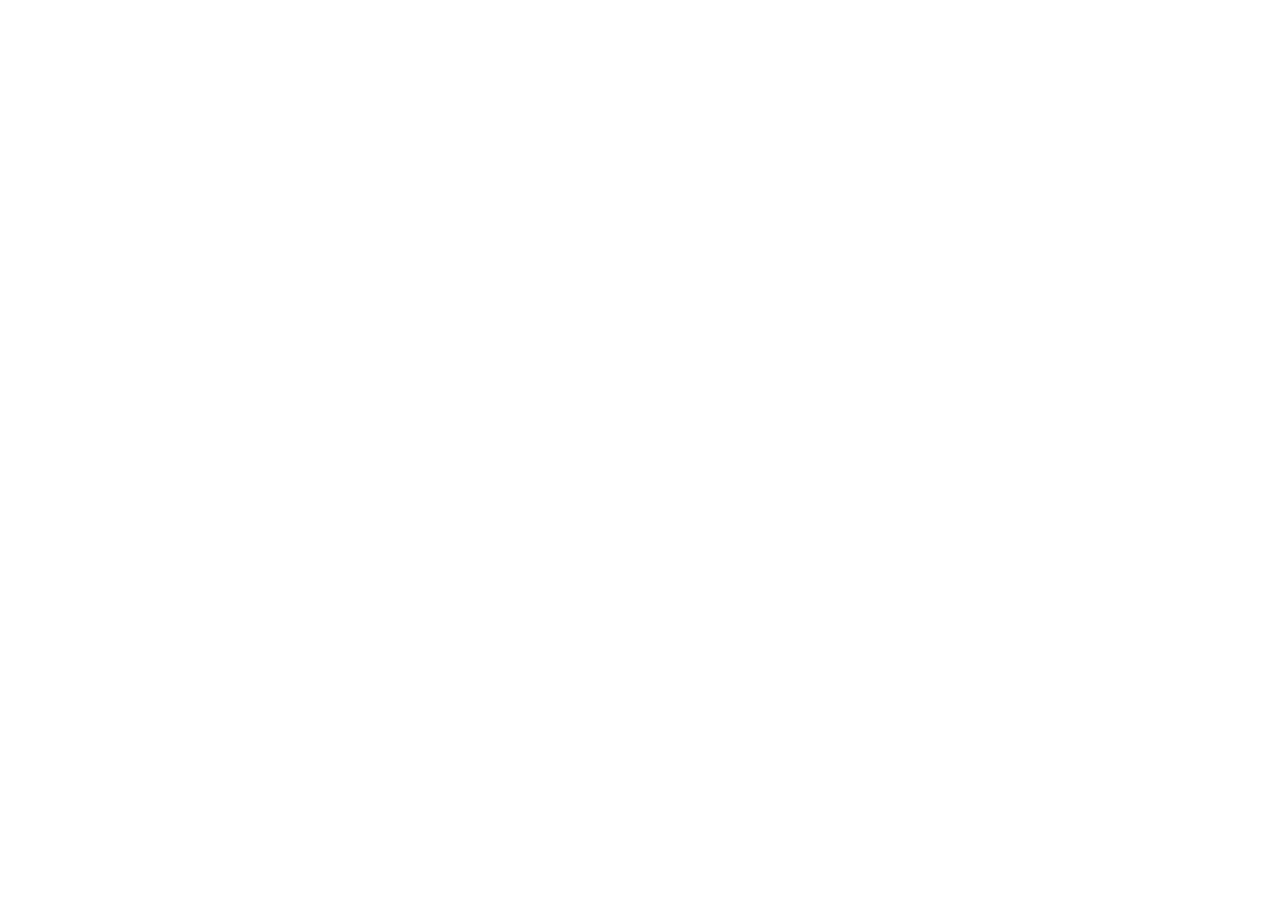
==== commit b37dd194: "Fix base path" ====
--- a/index.html
+++ b/index.html
@@ -4,8 +4,8 @@
     <meta charset="UTF-8" />
     <meta name="viewport" content="width=device-width, initial-scale=1.0" />
     <title>Easydomotica</title>
-    <script type="module" crossorigin src="/assets/index-BxbC0UEz.js"></script>
-    <link rel="stylesheet" crossorigin href="/assets/index-LW7qxLaA.css">
+    <script type="module" crossorigin src="/Easydomotica-Sites/assets/index-B-_zqPBe.js"></script>
+    <link rel="stylesheet" crossorigin href="/Easydomotica-Sites/assets/index-LW7qxLaA.css">
   </head>
   <body>
     <div id="root"></div>
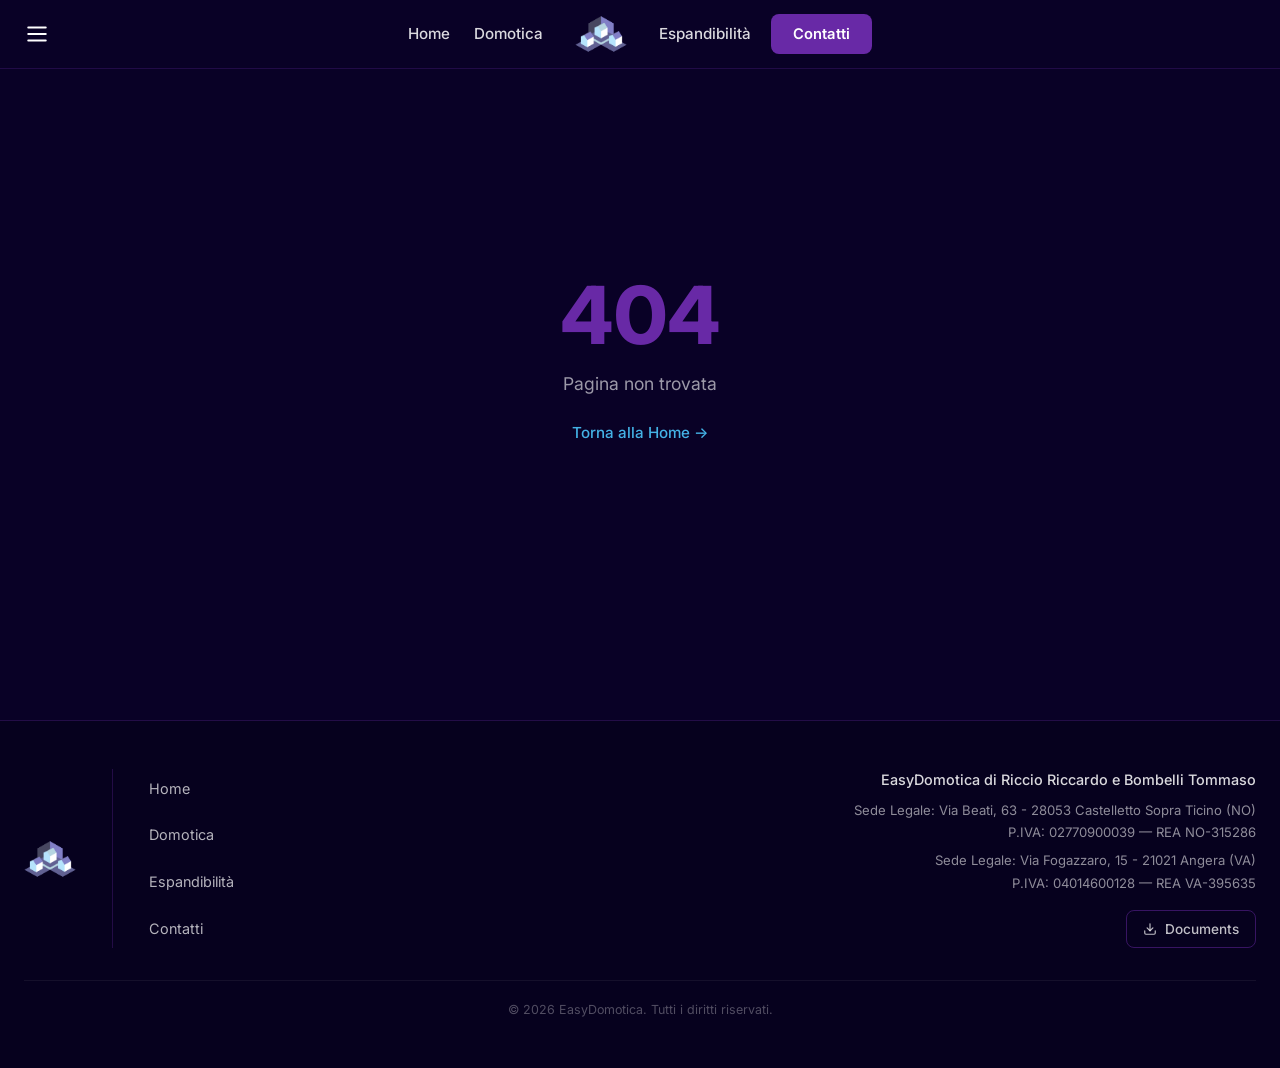
==== commit 4c5bad59: "Fix base path per dominio custom" ====
--- a/index.html
+++ b/index.html
@@ -4,8 +4,8 @@
     <meta charset="UTF-8" />
     <meta name="viewport" content="width=device-width, initial-scale=1.0" />
     <title>Easydomotica</title>
-    <script type="module" crossorigin src="/Easydomotica-Sites/assets/index-B-_zqPBe.js"></script>
-    <link rel="stylesheet" crossorigin href="/Easydomotica-Sites/assets/index-LW7qxLaA.css">
+    <script type="module" crossorigin src="/assets/index-BxbC0UEz.js"></script>
+    <link rel="stylesheet" crossorigin href="/assets/index-LW7qxLaA.css">
   </head>
   <body>
     <div id="root"></div>
--- a/assets/index-LW7qxLaA.css
+++ b/assets/index-LW7qxLaA.css
@@ -0,0 +1 @@
+@import"https://fonts.googleapis.com/css2?family=Inter:wght@300;400;500;600;700;800;900&display=swap";/*! tailwindcss v4.1.12 | MIT License | https://tailwindcss.com */@layer properties{@supports (((-webkit-hyphens:none)) and (not (margin-trim:inline))) or ((-moz-orient:inline) and (not (color:rgb(from red r g b)))){*,:before,:after,::backdrop{--tw-translate-x:0;--tw-translate-y:0;--tw-translate-z:0;--tw-rotate-x:initial;--tw-rotate-y:initial;--tw-rotate-z:initial;--tw-skew-x:initial;--tw-skew-y:initial;--tw-space-x-reverse:0;--tw-border-style:solid;--tw-leading:initial;--tw-font-weight:initial;--tw-tracking:initial;--tw-ordinal:initial;--tw-slashed-zero:initial;--tw-numeric-figure:initial;--tw-numeric-spacing:initial;--tw-numeric-fraction:initial;--tw-shadow:0 0 #0000;--tw-shadow-color:initial;--tw-shadow-alpha:100%;--tw-inset-shadow:0 0 #0000;--tw-inset-shadow-color:initial;--tw-inset-shadow-alpha:100%;--tw-ring-color:initial;--tw-ring-shadow:0 0 #0000;--tw-inset-ring-color:initial;--tw-inset-ring-shadow:0 0 #0000;--tw-ring-inset:initial;--tw-ring-offset-width:0px;--tw-ring-offset-color:#fff;--tw-ring-offset-shadow:0 0 #0000;--tw-outline-style:solid;--tw-duration:initial;--tw-ease:initial;--tw-content:"";--tw-animation-delay:0s;--tw-animation-direction:normal;--tw-animation-duration:initial;--tw-animation-fill-mode:none;--tw-animation-iteration-count:1;--tw-enter-blur:0;--tw-enter-opacity:1;--tw-enter-rotate:0;--tw-enter-scale:1;--tw-enter-translate-x:0;--tw-enter-translate-y:0;--tw-exit-blur:0;--tw-exit-opacity:1;--tw-exit-rotate:0;--tw-exit-scale:1;--tw-exit-translate-x:0;--tw-exit-translate-y:0}}}@layer theme{:root,:host{--font-sans:ui-sans-serif,system-ui,sans-serif,"Apple Color Emoji","Segoe UI Emoji","Segoe UI Symbol","Noto Color Emoji";--font-mono:ui-monospace,SFMono-Regular,Menlo,Monaco,Consolas,"Liberation Mono","Courier New",monospace;--color-gray-100:oklch(96.7% .003 264.542);--color-black:#000;--color-white:#fff;--spacing:.25rem;--container-sm:24rem;--container-lg:32rem;--text-xs:.75rem;--text-xs--line-height:calc(1/.75);--text-sm:.875rem;--text-sm--line-height:calc(1.25/.875);--text-base:1rem;--text-base--line-height: 1.5 ;--text-lg:1.125rem;--text-lg--line-height:calc(1.75/1.125);--text-xl:1.25rem;--text-2xl:1.5rem;--font-weight-normal:400;--font-weight-medium:500;--font-weight-semibold:600;--tracking-tight:-.025em;--tracking-widest:.1em;--leading-relaxed:1.625;--radius-xs:.125rem;--ease-in-out:cubic-bezier(.4,0,.2,1);--animate-pulse:pulse 2s cubic-bezier(.4,0,.6,1)infinite;--aspect-video:16/9;--default-transition-duration:.15s;--default-transition-timing-function:cubic-bezier(.4,0,.2,1);--default-font-family:var(--font-sans);--default-mono-font-family:var(--font-mono);--color-border:var(--border)}}@layer base{*,:after,:before,::backdrop{box-sizing:border-box;border:0 solid;margin:0;padding:0}::file-selector-button{box-sizing:border-box;border:0 solid;margin:0;padding:0}html,:host{-webkit-text-size-adjust:100%;-moz-tab-size:4;tab-size:4;line-height:1.5;font-family:var(--default-font-family,ui-sans-serif,system-ui,sans-serif,"Apple Color Emoji","Segoe UI Emoji","Segoe UI Symbol","Noto Color Emoji");font-feature-settings:var(--default-font-feature-settings,normal);font-variation-settings:var(--default-font-variation-settings,normal);-webkit-tap-highlight-color:transparent}hr{height:0;color:inherit;border-top-width:1px}abbr:where([title]){-webkit-text-decoration:underline dotted;text-decoration:underline dotted}h1,h2,h3,h4,h5,h6{font-size:inherit;font-weight:inherit}a{color:inherit;-webkit-text-decoration:inherit;text-decoration:inherit}b,strong{font-weight:bolder}code,kbd,samp,pre{font-family:var(--default-mono-font-family,ui-monospace,SFMono-Regular,Menlo,Monaco,Consolas,"Liberation Mono","Courier New",monospace);font-feature-settings:var(--default-mono-font-feature-settings,normal);font-variation-settings:var(--default-mono-font-variation-settings,normal);font-size:1em}small{font-size:80%}sub,sup{vertical-align:baseline;font-size:75%;line-height:0;position:relative}sub{bottom:-.25em}sup{top:-.5em}table{text-indent:0;border-color:inherit;border-collapse:collapse}:-moz-focusring{outline:auto}progress{vertical-align:baseline}summary{display:list-item}ol,ul,menu{list-style:none}img,svg,video,canvas,audio,iframe,embed,object{vertical-align:middle;display:block}img,video{max-width:100%;height:auto}button,input,select,optgroup,textarea{font:inherit;font-feature-settings:inherit;font-variation-settings:inherit;letter-spacing:inherit;color:inherit;opacity:1;background-color:#0000;border-radius:0}::file-selector-button{font:inherit;font-feature-settings:inherit;font-variation-settings:inherit;letter-spacing:inherit;color:inherit;opacity:1;background-color:#0000;border-radius:0}:where(select:is([multiple],[size])) optgroup{font-weight:bolder}:where(select:is([multiple],[size])) optgroup option{padding-inline-start:20px}::file-selector-button{margin-inline-end:4px}::placeholder{opacity:1}@supports (not ((-webkit-appearance:-apple-pay-button))) or (contain-intrinsic-size:1px){::placeholder{color:currentColor}@supports (color:color-mix(in lab,red,red)){::placeholder{color:color-mix(in oklab,currentcolor 50%,transparent)}}}textarea{resize:vertical}::-webkit-search-decoration{-webkit-appearance:none}::-webkit-date-and-time-value{min-height:1lh;text-align:inherit}::-webkit-datetime-edit{display:inline-flex}::-webkit-datetime-edit-fields-wrapper{padding:0}::-webkit-datetime-edit{padding-block:0}::-webkit-datetime-edit-year-field{padding-block:0}::-webkit-datetime-edit-month-field{padding-block:0}::-webkit-datetime-edit-day-field{padding-block:0}::-webkit-datetime-edit-hour-field{padding-block:0}::-webkit-datetime-edit-minute-field{padding-block:0}::-webkit-datetime-edit-second-field{padding-block:0}::-webkit-datetime-edit-millisecond-field{padding-block:0}::-webkit-datetime-edit-meridiem-field{padding-block:0}::-webkit-calendar-picker-indicator{line-height:1}:-moz-ui-invalid{box-shadow:none}button,input:where([type=button],[type=reset],[type=submit]){-webkit-appearance:button;-moz-appearance:button;appearance:button}::file-selector-button{-webkit-appearance:button;-moz-appearance:button;appearance:button}::-webkit-inner-spin-button{height:auto}::-webkit-outer-spin-button{height:auto}[hidden]:where(:not([hidden=until-found])){display:none!important}*{border-color:var(--border);outline-color:var(--ring)}@supports (color:color-mix(in lab,red,red)){*{outline-color:color-mix(in oklab,var(--ring)50%,transparent)}}body{background-color:var(--background);color:var(--foreground)}html{font-size:var(--font-size)}h1{font-size:var(--text-2xl);font-weight:var(--font-weight-medium);line-height:1.5}h2{font-size:var(--text-xl);font-weight:var(--font-weight-medium);line-height:1.5}h3{font-size:var(--text-lg);font-weight:var(--font-weight-medium);line-height:1.5}h4,label,button{font-size:var(--text-base);font-weight:var(--font-weight-medium);line-height:1.5}input{font-size:var(--text-base);font-weight:var(--font-weight-normal);line-height:1.5}}@layer components;@layer utilities{.\@container\/card-header{container:card-header/inline-size}.pointer-events-none{pointer-events:none}.invisible{visibility:hidden}.sr-only{clip:rect(0,0,0,0);white-space:nowrap;border-width:0;width:1px;height:1px;margin:-1px;padding:0;position:absolute;overflow:hidden}.absolute{position:absolute}.fixed{position:fixed}.relative{position:relative}.inset-0{inset:calc(var(--spacing)*0)}.inset-x-0{inset-inline:calc(var(--spacing)*0)}.inset-y-0{inset-block:calc(var(--spacing)*0)}.-top-12{top:calc(var(--spacing)*-12)}.top-0{top:calc(var(--spacing)*0)}.top-1\.5{top:calc(var(--spacing)*1.5)}.top-1\/2{top:50%}.top-3\.5{top:calc(var(--spacing)*3.5)}.top-4{top:calc(var(--spacing)*4)}.top-\[1px\]{top:1px}.top-\[50\%\]{top:50%}.top-\[60\%\]{top:60%}.top-full{top:100%}.-right-12{right:calc(var(--spacing)*-12)}.right-0{right:calc(var(--spacing)*0)}.right-1{right:calc(var(--spacing)*1)}.right-2{right:calc(var(--spacing)*2)}.right-3{right:calc(var(--spacing)*3)}.right-4{right:calc(var(--spacing)*4)}.-bottom-12{bottom:calc(var(--spacing)*-12)}.bottom-0{bottom:calc(var(--spacing)*0)}.-left-12{left:calc(var(--spacing)*-12)}.left-0{left:calc(var(--spacing)*0)}.left-1{left:calc(var(--spacing)*1)}.left-1\/2{left:50%}.left-2{left:calc(var(--spacing)*2)}.left-\[50\%\]{left:50%}.isolate{isolation:isolate}.z-10{z-index:10}.z-20{z-index:20}.z-50{z-index:50}.z-\[1\]{z-index:1}.col-start-2{grid-column-start:2}.row-span-2{grid-row:span 2/span 2}.row-start-1{grid-row-start:1}.-mx-1{margin-inline:calc(var(--spacing)*-1)}.mx-2{margin-inline:calc(var(--spacing)*2)}.mx-3\.5{margin-inline:calc(var(--spacing)*3.5)}.mx-auto{margin-inline:auto}.my-0\.5{margin-block:calc(var(--spacing)*.5)}.my-1{margin-block:calc(var(--spacing)*1)}.-mt-4{margin-top:calc(var(--spacing)*-4)}.mt-1\.5{margin-top:calc(var(--spacing)*1.5)}.mt-2{margin-top:calc(var(--spacing)*2)}.mt-4{margin-top:calc(var(--spacing)*4)}.mt-auto{margin-top:auto}.-ml-4{margin-left:calc(var(--spacing)*-4)}.ml-1{margin-left:calc(var(--spacing)*1)}.ml-auto{margin-left:auto}.line-clamp-1{-webkit-line-clamp:1;-webkit-box-orient:vertical;display:-webkit-box;overflow:hidden}.block{display:block}.flex{display:flex}.grid{display:grid}.hidden{display:none}.inline-block{display:inline-block}.inline-flex{display:inline-flex}.table{display:table}.table-caption{display:table-caption}.table-cell{display:table-cell}.table-row{display:table-row}.field-sizing-content{field-sizing:content}.aspect-square{aspect-ratio:1}.aspect-video{aspect-ratio:var(--aspect-video)}.size-2{width:calc(var(--spacing)*2);height:calc(var(--spacing)*2)}.size-2\.5{width:calc(var(--spacing)*2.5);height:calc(var(--spacing)*2.5)}.size-3{width:calc(var(--spacing)*3);height:calc(var(--spacing)*3)}.size-3\.5{width:calc(var(--spacing)*3.5);height:calc(var(--spacing)*3.5)}.size-4{width:calc(var(--spacing)*4);height:calc(var(--spacing)*4)}.size-7{width:calc(var(--spacing)*7);height:calc(var(--spacing)*7)}.size-8{width:calc(var(--spacing)*8);height:calc(var(--spacing)*8)}.size-9{width:calc(var(--spacing)*9);height:calc(var(--spacing)*9)}.size-10{width:calc(var(--spacing)*10);height:calc(var(--spacing)*10)}.size-full{width:100%;height:100%}.h-1\.5{height:calc(var(--spacing)*1.5)}.h-2{height:calc(var(--spacing)*2)}.h-2\.5{height:calc(var(--spacing)*2.5)}.h-4{height:calc(var(--spacing)*4)}.h-5{height:calc(var(--spacing)*5)}.h-7{height:calc(var(--spacing)*7)}.h-8{height:calc(var(--spacing)*8)}.h-9{height:calc(var(--spacing)*9)}.h-10{height:calc(var(--spacing)*10)}.h-12{height:calc(var(--spacing)*12)}.h-\[1\.15rem\]{height:1.15rem}.h-\[calc\(100\%-1px\)\]{height:calc(100% - 1px)}.h-\[var\(--radix-navigation-menu-viewport-height\)\]{height:var(--radix-navigation-menu-viewport-height)}.h-\[var\(--radix-select-trigger-height\)\]{height:var(--radix-select-trigger-height)}.h-auto{height:auto}.h-full{height:100%}.h-px{height:1px}.h-svh{height:100svh}.max-h-\(--radix-context-menu-content-available-height\){max-height:var(--radix-context-menu-content-available-height)}.max-h-\(--radix-dropdown-menu-content-available-height\){max-height:var(--radix-dropdown-menu-content-available-height)}.max-h-\(--radix-select-content-available-height\){max-height:var(--radix-select-content-available-height)}.max-h-\[300px\]{max-height:300px}.min-h-0{min-height:calc(var(--spacing)*0)}.min-h-4{min-height:calc(var(--spacing)*4)}.min-h-16{min-height:calc(var(--spacing)*16)}.min-h-svh{min-height:100svh}.w-\(--sidebar-width\){width:var(--sidebar-width)}.w-0{width:calc(var(--spacing)*0)}.w-1{width:calc(var(--spacing)*1)}.w-2{width:calc(var(--spacing)*2)}.w-2\.5{width:calc(var(--spacing)*2.5)}.w-3{width:calc(var(--spacing)*3)}.w-3\/4{width:75%}.w-4{width:calc(var(--spacing)*4)}.w-5{width:calc(var(--spacing)*5)}.w-8{width:calc(var(--spacing)*8)}.w-9{width:calc(var(--spacing)*9)}.w-64{width:calc(var(--spacing)*64)}.w-72{width:calc(var(--spacing)*72)}.w-\[100px\]{width:100px}.w-auto{width:auto}.w-fit{width:fit-content}.w-full{width:100%}.w-max{width:max-content}.w-px{width:1px}.max-w-\(--skeleton-width\){max-width:var(--skeleton-width)}.max-w-\[calc\(100\%-2rem\)\]{max-width:calc(100% - 2rem)}.max-w-max{max-width:max-content}.min-w-0{min-width:calc(var(--spacing)*0)}.min-w-5{min-width:calc(var(--spacing)*5)}.min-w-8{min-width:calc(var(--spacing)*8)}.min-w-9{min-width:calc(var(--spacing)*9)}.min-w-10{min-width:calc(var(--spacing)*10)}.min-w-\[8rem\]{min-width:8rem}.min-w-\[12rem\]{min-width:12rem}.min-w-\[var\(--radix-select-trigger-width\)\]{min-width:var(--radix-select-trigger-width)}.flex-1{flex:1}.shrink-0{flex-shrink:0}.grow{flex-grow:1}.grow-0{flex-grow:0}.basis-full{flex-basis:100%}.caption-bottom{caption-side:bottom}.border-collapse{border-collapse:collapse}.origin-\(--radix-context-menu-content-transform-origin\){transform-origin:var(--radix-context-menu-content-transform-origin)}.origin-\(--radix-dropdown-menu-content-transform-origin\){transform-origin:var(--radix-dropdown-menu-content-transform-origin)}.origin-\(--radix-hover-card-content-transform-origin\){transform-origin:var(--radix-hover-card-content-transform-origin)}.origin-\(--radix-menubar-content-transform-origin\){transform-origin:var(--radix-menubar-content-transform-origin)}.origin-\(--radix-popover-content-transform-origin\){transform-origin:var(--radix-popover-content-transform-origin)}.origin-\(--radix-select-content-transform-origin\){transform-origin:var(--radix-select-content-transform-origin)}.origin-\(--radix-tooltip-content-transform-origin\){transform-origin:var(--radix-tooltip-content-transform-origin)}.-translate-x-1\/2{--tw-translate-x: -50% ;translate:var(--tw-translate-x)var(--tw-translate-y)}.-translate-x-px{--tw-translate-x:-1px;translate:var(--tw-translate-x)var(--tw-translate-y)}.translate-x-\[-50\%\]{--tw-translate-x:-50%;translate:var(--tw-translate-x)var(--tw-translate-y)}.translate-x-px{--tw-translate-x:1px;translate:var(--tw-translate-x)var(--tw-translate-y)}.-translate-y-1\/2{--tw-translate-y: -50% ;translate:var(--tw-translate-x)var(--tw-translate-y)}.translate-y-0\.5{--tw-translate-y:calc(var(--spacing)*.5);translate:var(--tw-translate-x)var(--tw-translate-y)}.translate-y-\[-50\%\]{--tw-translate-y:-50%;translate:var(--tw-translate-x)var(--tw-translate-y)}.translate-y-\[calc\(-50\%_-_2px\)\]{--tw-translate-y: calc(-50% - 2px) ;translate:var(--tw-translate-x)var(--tw-translate-y)}.rotate-45{rotate:45deg}.rotate-90{rotate:90deg}.transform{transform:var(--tw-rotate-x,)var(--tw-rotate-y,)var(--tw-rotate-z,)var(--tw-skew-x,)var(--tw-skew-y,)}.animate-caret-blink{animation:1.25s ease-out infinite caret-blink}.animate-in{animation:enter var(--tw-animation-duration,var(--tw-duration,.15s))var(--tw-ease,ease)var(--tw-animation-delay,0s)var(--tw-animation-iteration-count,1)var(--tw-animation-direction,normal)var(--tw-animation-fill-mode,none)}.animate-pulse{animation:var(--animate-pulse)}.cursor-default{cursor:default}.touch-none{touch-action:none}.resize{resize:both}.resize-none{resize:none}.scroll-my-1{scroll-margin-block:calc(var(--spacing)*1)}.scroll-py-1{scroll-padding-block:calc(var(--spacing)*1)}.list-none{list-style-type:none}.auto-rows-min{grid-auto-rows:min-content}.grid-cols-\[0_1fr\]{grid-template-columns:0 1fr}.grid-rows-\[auto_auto\]{grid-template-rows:auto auto}.flex-col{flex-direction:column}.flex-col-reverse{flex-direction:column-reverse}.flex-row{flex-direction:row}.flex-wrap{flex-wrap:wrap}.items-center{align-items:center}.items-end{align-items:flex-end}.items-start{align-items:flex-start}.items-stretch{align-items:stretch}.justify-between{justify-content:space-between}.justify-center{justify-content:center}.justify-items-start{justify-items:start}.gap-1{gap:calc(var(--spacing)*1)}.gap-1\.5{gap:calc(var(--spacing)*1.5)}.gap-2{gap:calc(var(--spacing)*2)}.gap-3{gap:calc(var(--spacing)*3)}.gap-4{gap:calc(var(--spacing)*4)}.gap-6{gap:calc(var(--spacing)*6)}:where(.space-x-1>:not(:last-child)){--tw-space-x-reverse:0;margin-inline-start:calc(calc(var(--spacing)*1)*var(--tw-space-x-reverse));margin-inline-end:calc(calc(var(--spacing)*1)*calc(1 - var(--tw-space-x-reverse)))}.gap-y-0\.5{row-gap:calc(var(--spacing)*.5)}.self-start{align-self:flex-start}.justify-self-end{justify-self:flex-end}.overflow-auto{overflow:auto}.overflow-hidden{overflow:hidden}.overflow-x-auto{overflow-x:auto}.overflow-x-hidden{overflow-x:hidden}.overflow-y-auto{overflow-y:auto}.rounded-\[2px\]{border-radius:2px}.rounded-\[4px\]{border-radius:4px}.rounded-\[inherit\]{border-radius:inherit}.rounded-full{border-radius:3.40282e38px}.rounded-lg{border-radius:var(--radius)}.rounded-md{border-radius:calc(var(--radius) - 2px)}.rounded-none{border-radius:0}.rounded-sm{border-radius:calc(var(--radius) - 4px)}.rounded-xl{border-radius:calc(var(--radius) + 4px)}.rounded-xs{border-radius:var(--radius-xs)}.rounded-tl-sm{border-top-left-radius:calc(var(--radius) - 4px)}.border{border-style:var(--tw-border-style);border-width:1px}.border-\[1\.5px\]{border-style:var(--tw-border-style);border-width:1.5px}.border-y{border-block-style:var(--tw-border-style);border-block-width:1px}.border-t{border-top-style:var(--tw-border-style);border-top-width:1px}.border-r{border-right-style:var(--tw-border-style);border-right-width:1px}.border-b{border-bottom-style:var(--tw-border-style);border-bottom-width:1px}.border-l{border-left-style:var(--tw-border-style);border-left-width:1px}.border-dashed{--tw-border-style:dashed;border-style:dashed}.border-\(--color-border\){border-color:var(--color-border)}.border-border\/50{border-color:var(--border)}@supports (color:color-mix(in lab,red,red)){.border-border\/50{border-color:color-mix(in oklab,var(--border)50%,transparent)}}.border-input{border-color:var(--input)}.border-primary{border-color:var(--primary)}.border-sidebar-border{border-color:var(--sidebar-border)}.border-transparent{border-color:#0000}.border-t-transparent{border-top-color:#0000}.border-l-transparent{border-left-color:#0000}.bg-\(--color-bg\){background-color:var(--color-bg)}.bg-accent{background-color:var(--accent)}.bg-background{background-color:var(--background)}.bg-black\/50{background-color:#00000080}@supports (color:color-mix(in lab,red,red)){.bg-black\/50{background-color:color-mix(in oklab,var(--color-black)50%,transparent)}}.bg-border{background-color:var(--border)}.bg-card{background-color:var(--card)}.bg-destructive{background-color:var(--destructive)}.bg-foreground{background-color:var(--foreground)}.bg-gray-100{background-color:var(--color-gray-100)}.bg-input-background{background-color:var(--input-background)}.bg-muted,.bg-muted\/50{background-color:var(--muted)}@supports (color:color-mix(in lab,red,red)){.bg-muted\/50{background-color:color-mix(in oklab,var(--muted)50%,transparent)}}.bg-popover{background-color:var(--popover)}.bg-primary,.bg-primary\/20{background-color:var(--primary)}@supports (color:color-mix(in lab,red,red)){.bg-primary\/20{background-color:color-mix(in oklab,var(--primary)20%,transparent)}}.bg-secondary{background-color:var(--secondary)}.bg-sidebar{background-color:var(--sidebar)}.bg-sidebar-border{background-color:var(--sidebar-border)}.bg-transparent{background-color:#0000}.fill-current{fill:currentColor}.fill-primary{fill:var(--primary)}.p-0{padding:calc(var(--spacing)*0)}.p-1{padding:calc(var(--spacing)*1)}.p-2{padding:calc(var(--spacing)*2)}.p-3{padding:calc(var(--spacing)*3)}.p-4{padding:calc(var(--spacing)*4)}.p-6{padding:calc(var(--spacing)*6)}.p-\[3px\]{padding:3px}.p-px{padding:1px}.px-1{padding-inline:calc(var(--spacing)*1)}.px-1\.5{padding-inline:calc(var(--spacing)*1.5)}.px-2{padding-inline:calc(var(--spacing)*2)}.px-2\.5{padding-inline:calc(var(--spacing)*2.5)}.px-3{padding-inline:calc(var(--spacing)*3)}.px-4{padding-inline:calc(var(--spacing)*4)}.px-6{padding-inline:calc(var(--spacing)*6)}.py-0\.5{padding-block:calc(var(--spacing)*.5)}.py-1{padding-block:calc(var(--spacing)*1)}.py-1\.5{padding-block:calc(var(--spacing)*1.5)}.py-2{padding-block:calc(var(--spacing)*2)}.py-3{padding-block:calc(var(--spacing)*3)}.py-4{padding-block:calc(var(--spacing)*4)}.py-6{padding-block:calc(var(--spacing)*6)}.pt-0{padding-top:calc(var(--spacing)*0)}.pt-1{padding-top:calc(var(--spacing)*1)}.pt-3{padding-top:calc(var(--spacing)*3)}.pt-4{padding-top:calc(var(--spacing)*4)}.pt-6{padding-top:calc(var(--spacing)*6)}.pr-2{padding-right:calc(var(--spacing)*2)}.pr-2\.5{padding-right:calc(var(--spacing)*2.5)}.pr-8{padding-right:calc(var(--spacing)*8)}.pb-3{padding-bottom:calc(var(--spacing)*3)}.pb-4{padding-bottom:calc(var(--spacing)*4)}.pb-6{padding-bottom:calc(var(--spacing)*6)}.pl-2{padding-left:calc(var(--spacing)*2)}.pl-4{padding-left:calc(var(--spacing)*4)}.pl-8{padding-left:calc(var(--spacing)*8)}.text-center{text-align:center}.text-justify{text-align:justify}.text-left{text-align:left}.align-middle{vertical-align:middle}.font-mono{font-family:var(--font-mono)}.text-base{font-size:var(--text-base);line-height:var(--tw-leading,var(--text-base--line-height))}.text-lg{font-size:var(--text-lg);line-height:var(--tw-leading,var(--text-lg--line-height))}.text-sm{font-size:var(--text-sm);line-height:var(--tw-leading,var(--text-sm--line-height))}.text-xs{font-size:var(--text-xs);line-height:var(--tw-leading,var(--text-xs--line-height))}.text-\[0\.8rem\]{font-size:.8rem}.leading-none{--tw-leading:1;line-height:1}.font-medium{--tw-font-weight:var(--font-weight-medium);font-weight:var(--font-weight-medium)}.font-normal{--tw-font-weight:var(--font-weight-normal);font-weight:var(--font-weight-normal)}.font-semibold{--tw-font-weight:var(--font-weight-semibold);font-weight:var(--font-weight-semibold)}.tracking-tight{--tw-tracking:var(--tracking-tight);letter-spacing:var(--tracking-tight)}.tracking-widest{--tw-tracking:var(--tracking-widest);letter-spacing:var(--tracking-widest)}.text-balance{text-wrap:balance}.break-words{overflow-wrap:break-word}.whitespace-nowrap{white-space:nowrap}.text-accent-foreground{color:var(--accent-foreground)}.text-card-foreground{color:var(--card-foreground)}.text-current{color:currentColor}.text-destructive{color:var(--destructive)}.text-foreground{color:var(--foreground)}.text-muted-foreground{color:var(--muted-foreground)}.text-popover-foreground{color:var(--popover-foreground)}.text-primary{color:var(--primary)}.text-primary-foreground{color:var(--primary-foreground)}.text-secondary-foreground{color:var(--secondary-foreground)}.text-sidebar-foreground,.text-sidebar-foreground\/70{color:var(--sidebar-foreground)}@supports (color:color-mix(in lab,red,red)){.text-sidebar-foreground\/70{color:color-mix(in oklab,var(--sidebar-foreground)70%,transparent)}}.text-white{color:var(--color-white)}.uppercase{text-transform:uppercase}.italic{font-style:italic}.tabular-nums{--tw-numeric-spacing:tabular-nums;font-variant-numeric:var(--tw-ordinal,)var(--tw-slashed-zero,)var(--tw-numeric-figure,)var(--tw-numeric-spacing,)var(--tw-numeric-fraction,)}.underline-offset-4{text-underline-offset:4px}.opacity-50{opacity:.5}.opacity-70{opacity:.7}.shadow{--tw-shadow:0 1px 3px 0 var(--tw-shadow-color,#0000001a),0 1px 2px -1px var(--tw-shadow-color,#0000001a);box-shadow:var(--tw-inset-shadow),var(--tw-inset-ring-shadow),var(--tw-ring-offset-shadow),var(--tw-ring-shadow),var(--tw-shadow)}.shadow-\[0_0_0_1px_hsl\(var\(--sidebar-border\)\)\]{--tw-shadow:0 0 0 1px var(--tw-shadow-color,hsl(var(--sidebar-border)));box-shadow:var(--tw-inset-shadow),var(--tw-inset-ring-shadow),var(--tw-ring-offset-shadow),var(--tw-ring-shadow),var(--tw-shadow)}.shadow-lg{--tw-shadow:0 10px 15px -3px var(--tw-shadow-color,#0000001a),0 4px 6px -4px var(--tw-shadow-color,#0000001a);box-shadow:var(--tw-inset-shadow),var(--tw-inset-ring-shadow),var(--tw-ring-offset-shadow),var(--tw-ring-shadow),var(--tw-shadow)}.shadow-md{--tw-shadow:0 4px 6px -1px var(--tw-shadow-color,#0000001a),0 2px 4px -2px var(--tw-shadow-color,#0000001a);box-shadow:var(--tw-inset-shadow),var(--tw-inset-ring-shadow),var(--tw-ring-offset-shadow),var(--tw-ring-shadow),var(--tw-shadow)}.shadow-none{--tw-shadow:0 0 #0000;box-shadow:var(--tw-inset-shadow),var(--tw-inset-ring-shadow),var(--tw-ring-offset-shadow),var(--tw-ring-shadow),var(--tw-shadow)}.shadow-sm{--tw-shadow:0 1px 3px 0 var(--tw-shadow-color,#0000001a),0 1px 2px -1px var(--tw-shadow-color,#0000001a);box-shadow:var(--tw-inset-shadow),var(--tw-inset-ring-shadow),var(--tw-ring-offset-shadow),var(--tw-ring-shadow),var(--tw-shadow)}.shadow-xl{--tw-shadow:0 20px 25px -5px var(--tw-shadow-color,#0000001a),0 8px 10px -6px var(--tw-shadow-color,#0000001a);box-shadow:var(--tw-inset-shadow),var(--tw-inset-ring-shadow),var(--tw-ring-offset-shadow),var(--tw-ring-shadow),var(--tw-shadow)}.shadow-xs{--tw-shadow:0 1px 2px 0 var(--tw-shadow-color,#0000000d);box-shadow:var(--tw-inset-shadow),var(--tw-inset-ring-shadow),var(--tw-ring-offset-shadow),var(--tw-ring-shadow),var(--tw-shadow)}.ring-0{--tw-ring-shadow:var(--tw-ring-inset,)0 0 0 calc(0px + var(--tw-ring-offset-width))var(--tw-ring-color,currentcolor);box-shadow:var(--tw-inset-shadow),var(--tw-inset-ring-shadow),var(--tw-ring-offset-shadow),var(--tw-ring-shadow),var(--tw-shadow)}.ring-ring\/50{--tw-ring-color:var(--ring)}@supports (color:color-mix(in lab,red,red)){.ring-ring\/50{--tw-ring-color:color-mix(in oklab,var(--ring)50%,transparent)}}.ring-sidebar-ring{--tw-ring-color:var(--sidebar-ring)}.ring-offset-background{--tw-ring-offset-color:var(--background)}.outline-hidden{--tw-outline-style:none;outline-style:none}@media(forced-colors:active){.outline-hidden{outline-offset:2px;outline:2px solid #0000}}.outline{outline-style:var(--tw-outline-style);outline-width:1px}.transition{transition-property:color,background-color,border-color,outline-color,text-decoration-color,fill,stroke,--tw-gradient-from,--tw-gradient-via,--tw-gradient-to,opacity,box-shadow,transform,translate,scale,rotate,filter,-webkit-backdrop-filter,backdrop-filter,display,visibility,content-visibility,overlay,pointer-events;transition-timing-function:var(--tw-ease,var(--default-transition-timing-function));transition-duration:var(--tw-duration,var(--default-transition-duration))}.transition-\[color\,box-shadow\]{transition-property:color,box-shadow;transition-timing-function:var(--tw-ease,var(--default-transition-timing-function));transition-duration:var(--tw-duration,var(--default-transition-duration))}.transition-\[left\,right\,width\]{transition-property:left,right,width;transition-timing-function:var(--tw-ease,var(--default-transition-timing-function));transition-duration:var(--tw-duration,var(--default-transition-duration))}.transition-\[margin\,opacity\]{transition-property:margin,opacity;transition-timing-function:var(--tw-ease,var(--default-transition-timing-function));transition-duration:var(--tw-duration,var(--default-transition-duration))}.transition-\[width\,height\,padding\]{transition-property:width,height,padding;transition-timing-function:var(--tw-ease,var(--default-transition-timing-function));transition-duration:var(--tw-duration,var(--default-transition-duration))}.transition-\[width\]{transition-property:width;transition-timing-function:var(--tw-ease,var(--default-transition-timing-function));transition-duration:var(--tw-duration,var(--default-transition-duration))}.transition-all{transition-property:all;transition-timing-function:var(--tw-ease,var(--default-transition-timing-function));transition-duration:var(--tw-duration,var(--default-transition-duration))}.transition-colors{transition-property:color,background-color,border-color,outline-color,text-decoration-color,fill,stroke,--tw-gradient-from,--tw-gradient-via,--tw-gradient-to;transition-timing-function:var(--tw-ease,var(--default-transition-timing-function));transition-duration:var(--tw-duration,var(--default-transition-duration))}.transition-opacity{transition-property:opacity;transition-timing-function:var(--tw-ease,var(--default-transition-timing-function));transition-duration:var(--tw-duration,var(--default-transition-duration))}.transition-shadow{transition-property:box-shadow;transition-timing-function:var(--tw-ease,var(--default-transition-timing-function));transition-duration:var(--tw-duration,var(--default-transition-duration))}.transition-transform{transition-property:transform,translate,scale,rotate;transition-timing-function:var(--tw-ease,var(--default-transition-timing-function));transition-duration:var(--tw-duration,var(--default-transition-duration))}.transition-none{transition-property:none}.duration-200{--tw-duration:.2s;transition-duration:.2s}.duration-300{--tw-duration:.3s;transition-duration:.3s}.duration-1000{--tw-duration:1s;transition-duration:1s}.ease-in-out{--tw-ease:var(--ease-in-out);transition-timing-function:var(--ease-in-out)}.ease-linear{--tw-ease:linear;transition-timing-function:linear}.fade-in-0{--tw-enter-opacity:0}.outline-none{--tw-outline-style:none;outline-style:none}.select-none{-webkit-user-select:none;user-select:none}.zoom-in-95{--tw-enter-scale:.95}.group-focus-within\/menu-item\:opacity-100:is(:where(.group\/menu-item):focus-within *){opacity:1}@media(hover:hover){.group-hover\/menu-item\:opacity-100:is(:where(.group\/menu-item):hover *){opacity:1}}.group-has-data-\[sidebar\=menu-action\]\/menu-item\:pr-8:is(:where(.group\/menu-item):has([data-sidebar=menu-action]) *){padding-right:calc(var(--spacing)*8)}.group-data-\[collapsible\=icon\]\:-mt-8:is(:where(.group)[data-collapsible=icon] *){margin-top:calc(var(--spacing)*-8)}.group-data-\[collapsible\=icon\]\:hidden:is(:where(.group)[data-collapsible=icon] *){display:none}.group-data-\[collapsible\=icon\]\:size-8\!:is(:where(.group)[data-collapsible=icon] *){width:calc(var(--spacing)*8)!important;height:calc(var(--spacing)*8)!important}.group-data-\[collapsible\=icon\]\:w-\(--sidebar-width-icon\):is(:where(.group)[data-collapsible=icon] *){width:var(--sidebar-width-icon)}.group-data-\[collapsible\=icon\]\:w-\[calc\(var\(--sidebar-width-icon\)\+\(--spacing\(4\)\)\)\]:is(:where(.group)[data-collapsible=icon] *){width:calc(var(--sidebar-width-icon) + (calc(var(--spacing)*4)))}.group-data-\[collapsible\=icon\]\:w-\[calc\(var\(--sidebar-width-icon\)\+\(--spacing\(4\)\)\+2px\)\]:is(:where(.group)[data-collapsible=icon] *){width:calc(var(--sidebar-width-icon) + (calc(var(--spacing)*4)) + 2px)}.group-data-\[collapsible\=icon\]\:overflow-hidden:is(:where(.group)[data-collapsible=icon] *){overflow:hidden}.group-data-\[collapsible\=icon\]\:p-0\!:is(:where(.group)[data-collapsible=icon] *){padding:calc(var(--spacing)*0)!important}.group-data-\[collapsible\=icon\]\:p-2\!:is(:where(.group)[data-collapsible=icon] *){padding:calc(var(--spacing)*2)!important}.group-data-\[collapsible\=icon\]\:opacity-0:is(:where(.group)[data-collapsible=icon] *){opacity:0}.group-data-\[collapsible\=offcanvas\]\:right-\[calc\(var\(--sidebar-width\)\*-1\)\]:is(:where(.group)[data-collapsible=offcanvas] *){right:calc(var(--sidebar-width)*-1)}.group-data-\[collapsible\=offcanvas\]\:left-\[calc\(var\(--sidebar-width\)\*-1\)\]:is(:where(.group)[data-collapsible=offcanvas] *){left:calc(var(--sidebar-width)*-1)}.group-data-\[collapsible\=offcanvas\]\:w-0:is(:where(.group)[data-collapsible=offcanvas] *){width:calc(var(--spacing)*0)}.group-data-\[collapsible\=offcanvas\]\:translate-x-0:is(:where(.group)[data-collapsible=offcanvas] *){--tw-translate-x:calc(var(--spacing)*0);translate:var(--tw-translate-x)var(--tw-translate-y)}.group-data-\[disabled\=true\]\:pointer-events-none:is(:where(.group)[data-disabled=true] *){pointer-events:none}.group-data-\[disabled\=true\]\:opacity-50:is(:where(.group)[data-disabled=true] *){opacity:.5}.group-data-\[side\=left\]\:-right-4:is(:where(.group)[data-side=left] *){right:calc(var(--spacing)*-4)}.group-data-\[side\=left\]\:border-r:is(:where(.group)[data-side=left] *){border-right-style:var(--tw-border-style);border-right-width:1px}.group-data-\[side\=right\]\:left-0:is(:where(.group)[data-side=right] *){left:calc(var(--spacing)*0)}.group-data-\[side\=right\]\:rotate-180:is(:where(.group)[data-side=right] *){rotate:180deg}.group-data-\[side\=right\]\:border-l:is(:where(.group)[data-side=right] *){border-left-style:var(--tw-border-style);border-left-width:1px}.group-data-\[state\=open\]\:rotate-180:is(:where(.group)[data-state=open] *){rotate:180deg}.group-data-\[variant\=floating\]\:rounded-lg:is(:where(.group)[data-variant=floating] *){border-radius:var(--radius)}.group-data-\[variant\=floating\]\:border:is(:where(.group)[data-variant=floating] *){border-style:var(--tw-border-style);border-width:1px}.group-data-\[variant\=floating\]\:border-sidebar-border:is(:where(.group)[data-variant=floating] *){border-color:var(--sidebar-border)}.group-data-\[variant\=floating\]\:shadow-sm:is(:where(.group)[data-variant=floating] *){--tw-shadow:0 1px 3px 0 var(--tw-shadow-color,#0000001a),0 1px 2px -1px var(--tw-shadow-color,#0000001a);box-shadow:var(--tw-inset-shadow),var(--tw-inset-ring-shadow),var(--tw-ring-offset-shadow),var(--tw-ring-shadow),var(--tw-shadow)}.group-data-\[vaul-drawer-direction\=bottom\]\/drawer-content\:block:is(:where(.group\/drawer-content)[data-vaul-drawer-direction=bottom] *){display:block}.group-data-\[viewport\=false\]\/navigation-menu\:top-full:is(:where(.group\/navigation-menu)[data-viewport=false] *){top:100%}.group-data-\[viewport\=false\]\/navigation-menu\:mt-1\.5:is(:where(.group\/navigation-menu)[data-viewport=false] *){margin-top:calc(var(--spacing)*1.5)}.group-data-\[viewport\=false\]\/navigation-menu\:overflow-hidden:is(:where(.group\/navigation-menu)[data-viewport=false] *){overflow:hidden}.group-data-\[viewport\=false\]\/navigation-menu\:rounded-md:is(:where(.group\/navigation-menu)[data-viewport=false] *){border-radius:calc(var(--radius) - 2px)}.group-data-\[viewport\=false\]\/navigation-menu\:border:is(:where(.group\/navigation-menu)[data-viewport=false] *){border-style:var(--tw-border-style);border-width:1px}.group-data-\[viewport\=false\]\/navigation-menu\:bg-popover:is(:where(.group\/navigation-menu)[data-viewport=false] *){background-color:var(--popover)}.group-data-\[viewport\=false\]\/navigation-menu\:text-popover-foreground:is(:where(.group\/navigation-menu)[data-viewport=false] *){color:var(--popover-foreground)}.group-data-\[viewport\=false\]\/navigation-menu\:shadow:is(:where(.group\/navigation-menu)[data-viewport=false] *){--tw-shadow:0 1px 3px 0 var(--tw-shadow-color,#0000001a),0 1px 2px -1px var(--tw-shadow-color,#0000001a);box-shadow:var(--tw-inset-shadow),var(--tw-inset-ring-shadow),var(--tw-ring-offset-shadow),var(--tw-ring-shadow),var(--tw-shadow)}.group-data-\[viewport\=false\]\/navigation-menu\:duration-200:is(:where(.group\/navigation-menu)[data-viewport=false] *){--tw-duration:.2s;transition-duration:.2s}@media(hover:hover){.peer-hover\/menu-button\:text-sidebar-accent-foreground:is(:where(.peer\/menu-button):hover~*){color:var(--sidebar-accent-foreground)}}.peer-disabled\:cursor-not-allowed:is(:where(.peer):disabled~*){cursor:not-allowed}.peer-disabled\:opacity-50:is(:where(.peer):disabled~*){opacity:.5}.peer-data-\[active\=true\]\/menu-button\:text-sidebar-accent-foreground:is(:where(.peer\/menu-button)[data-active=true]~*){color:var(--sidebar-accent-foreground)}.peer-data-\[size\=default\]\/menu-button\:top-1\.5:is(:where(.peer\/menu-button)[data-size=default]~*){top:calc(var(--spacing)*1.5)}.peer-data-\[size\=lg\]\/menu-button\:top-2\.5:is(:where(.peer\/menu-button)[data-size=lg]~*){top:calc(var(--spacing)*2.5)}.peer-data-\[size\=sm\]\/menu-button\:top-1:is(:where(.peer\/menu-button)[data-size=sm]~*){top:calc(var(--spacing)*1)}.selection\:bg-primary ::selection{background-color:var(--primary)}.selection\:bg-primary::selection{background-color:var(--primary)}.selection\:text-primary-foreground ::selection{color:var(--primary-foreground)}.selection\:text-primary-foreground::selection{color:var(--primary-foreground)}.file\:inline-flex::file-selector-button{display:inline-flex}.file\:h-7::file-selector-button{height:calc(var(--spacing)*7)}.file\:border-0::file-selector-button{border-style:var(--tw-border-style);border-width:0}.file\:bg-transparent::file-selector-button{background-color:#0000}.file\:text-sm::file-selector-button{font-size:var(--text-sm);line-height:var(--tw-leading,var(--text-sm--line-height))}.file\:font-medium::file-selector-button{--tw-font-weight:var(--font-weight-medium);font-weight:var(--font-weight-medium)}.file\:text-foreground::file-selector-button{color:var(--foreground)}.placeholder\:text-muted-foreground::placeholder{color:var(--muted-foreground)}.after\:absolute:after{content:var(--tw-content);position:absolute}.after\:-inset-2:after{content:var(--tw-content);inset:calc(var(--spacing)*-2)}.after\:inset-y-0:after{content:var(--tw-content);inset-block:calc(var(--spacing)*0)}.after\:left-1\/2:after{content:var(--tw-content);left:50%}.after\:w-1:after{content:var(--tw-content);width:calc(var(--spacing)*1)}.after\:w-\[2px\]:after{content:var(--tw-content);width:2px}.after\:-translate-x-1\/2:after{content:var(--tw-content);--tw-translate-x: -50% ;translate:var(--tw-translate-x)var(--tw-translate-y)}.group-data-\[collapsible\=offcanvas\]\:after\:left-full:is(:where(.group)[data-collapsible=offcanvas] *):after{content:var(--tw-content);left:100%}.first\:rounded-l-md:first-child{border-top-left-radius:calc(var(--radius) - 2px);border-bottom-left-radius:calc(var(--radius) - 2px)}.first\:border-l:first-child{border-left-style:var(--tw-border-style);border-left-width:1px}.last\:rounded-r-md:last-child{border-top-right-radius:calc(var(--radius) - 2px);border-bottom-right-radius:calc(var(--radius) - 2px)}.last\:border-b-0:last-child{border-bottom-style:var(--tw-border-style);border-bottom-width:0}.focus-within\:relative:focus-within{position:relative}.focus-within\:z-20:focus-within{z-index:20}@media(hover:hover){.hover\:bg-accent:hover{background-color:var(--accent)}.hover\:bg-destructive\/90:hover{background-color:var(--destructive)}@supports (color:color-mix(in lab,red,red)){.hover\:bg-destructive\/90:hover{background-color:color-mix(in oklab,var(--destructive)90%,transparent)}}.hover\:bg-muted:hover,.hover\:bg-muted\/50:hover{background-color:var(--muted)}@supports (color:color-mix(in lab,red,red)){.hover\:bg-muted\/50:hover{background-color:color-mix(in oklab,var(--muted)50%,transparent)}}.hover\:bg-primary:hover,.hover\:bg-primary\/90:hover{background-color:var(--primary)}@supports (color:color-mix(in lab,red,red)){.hover\:bg-primary\/90:hover{background-color:color-mix(in oklab,var(--primary)90%,transparent)}}.hover\:bg-secondary\/80:hover{background-color:var(--secondary)}@supports (color:color-mix(in lab,red,red)){.hover\:bg-secondary\/80:hover{background-color:color-mix(in oklab,var(--secondary)80%,transparent)}}.hover\:bg-sidebar-accent:hover{background-color:var(--sidebar-accent)}.hover\:text-accent-foreground:hover{color:var(--accent-foreground)}.hover\:text-foreground:hover{color:var(--foreground)}.hover\:text-muted-foreground:hover{color:var(--muted-foreground)}.hover\:text-primary-foreground:hover{color:var(--primary-foreground)}.hover\:text-sidebar-accent-foreground:hover{color:var(--sidebar-accent-foreground)}.hover\:underline:hover{text-decoration-line:underline}.hover\:\!opacity-100:hover{opacity:1!important}.hover\:opacity-100:hover{opacity:1}.hover\:shadow-\[0_0_0_1px_hsl\(var\(--sidebar-accent\)\)\]:hover{--tw-shadow:0 0 0 1px var(--tw-shadow-color,hsl(var(--sidebar-accent)));box-shadow:var(--tw-inset-shadow),var(--tw-inset-ring-shadow),var(--tw-ring-offset-shadow),var(--tw-ring-shadow),var(--tw-shadow)}.hover\:ring-4:hover{--tw-ring-shadow:var(--tw-ring-inset,)0 0 0 calc(4px + var(--tw-ring-offset-width))var(--tw-ring-color,currentcolor);box-shadow:var(--tw-inset-shadow),var(--tw-inset-ring-shadow),var(--tw-ring-offset-shadow),var(--tw-ring-shadow),var(--tw-shadow)}.hover\:group-data-\[collapsible\=offcanvas\]\:bg-sidebar:hover:is(:where(.group)[data-collapsible=offcanvas] *){background-color:var(--sidebar)}.hover\:after\:bg-sidebar-border:hover:after{content:var(--tw-content);background-color:var(--sidebar-border)}}.focus\:z-10:focus{z-index:10}.focus\:bg-accent:focus{background-color:var(--accent)}.focus\:bg-primary:focus{background-color:var(--primary)}.focus\:text-accent-foreground:focus{color:var(--accent-foreground)}.focus\:text-primary-foreground:focus{color:var(--primary-foreground)}.focus\:ring-2:focus{--tw-ring-shadow:var(--tw-ring-inset,)0 0 0 calc(2px + var(--tw-ring-offset-width))var(--tw-ring-color,currentcolor);box-shadow:var(--tw-inset-shadow),var(--tw-inset-ring-shadow),var(--tw-ring-offset-shadow),var(--tw-ring-shadow),var(--tw-shadow)}.focus\:ring-ring:focus{--tw-ring-color:var(--ring)}.focus\:ring-offset-2:focus{--tw-ring-offset-width:2px;--tw-ring-offset-shadow:var(--tw-ring-inset,)0 0 0 var(--tw-ring-offset-width)var(--tw-ring-offset-color)}.focus\:outline-hidden:focus{--tw-outline-style:none;outline-style:none}@media(forced-colors:active){.focus\:outline-hidden:focus{outline-offset:2px;outline:2px solid #0000}}.focus-visible\:z-10:focus-visible{z-index:10}.focus-visible\:border-ring:focus-visible{border-color:var(--ring)}.focus-visible\:ring-1:focus-visible{--tw-ring-shadow:var(--tw-ring-inset,)0 0 0 calc(1px + var(--tw-ring-offset-width))var(--tw-ring-color,currentcolor);box-shadow:var(--tw-inset-shadow),var(--tw-inset-ring-shadow),var(--tw-ring-offset-shadow),var(--tw-ring-shadow),var(--tw-shadow)}.focus-visible\:ring-2:focus-visible{--tw-ring-shadow:var(--tw-ring-inset,)0 0 0 calc(2px + var(--tw-ring-offset-width))var(--tw-ring-color,currentcolor);box-shadow:var(--tw-inset-shadow),var(--tw-inset-ring-shadow),var(--tw-ring-offset-shadow),var(--tw-ring-shadow),var(--tw-shadow)}.focus-visible\:ring-4:focus-visible{--tw-ring-shadow:var(--tw-ring-inset,)0 0 0 calc(4px + var(--tw-ring-offset-width))var(--tw-ring-color,currentcolor);box-shadow:var(--tw-inset-shadow),var(--tw-inset-ring-shadow),var(--tw-ring-offset-shadow),var(--tw-ring-shadow),var(--tw-shadow)}.focus-visible\:ring-\[3px\]:focus-visible{--tw-ring-shadow:var(--tw-ring-inset,)0 0 0 calc(3px + var(--tw-ring-offset-width))var(--tw-ring-color,currentcolor);box-shadow:var(--tw-inset-shadow),var(--tw-inset-ring-shadow),var(--tw-ring-offset-shadow),var(--tw-ring-shadow),var(--tw-shadow)}.focus-visible\:ring-destructive\/20:focus-visible{--tw-ring-color:var(--destructive)}@supports (color:color-mix(in lab,red,red)){.focus-visible\:ring-destructive\/20:focus-visible{--tw-ring-color:color-mix(in oklab,var(--destructive)20%,transparent)}}.focus-visible\:ring-ring:focus-visible,.focus-visible\:ring-ring\/50:focus-visible{--tw-ring-color:var(--ring)}@supports (color:color-mix(in lab,red,red)){.focus-visible\:ring-ring\/50:focus-visible{--tw-ring-color:color-mix(in oklab,var(--ring)50%,transparent)}}.focus-visible\:ring-offset-1:focus-visible{--tw-ring-offset-width:1px;--tw-ring-offset-shadow:var(--tw-ring-inset,)0 0 0 var(--tw-ring-offset-width)var(--tw-ring-offset-color)}.focus-visible\:outline-hidden:focus-visible{--tw-outline-style:none;outline-style:none}@media(forced-colors:active){.focus-visible\:outline-hidden:focus-visible{outline-offset:2px;outline:2px solid #0000}}.focus-visible\:outline-1:focus-visible{outline-style:var(--tw-outline-style);outline-width:1px}.focus-visible\:outline-ring:focus-visible{outline-color:var(--ring)}.active\:bg-sidebar-accent:active{background-color:var(--sidebar-accent)}.active\:text-sidebar-accent-foreground:active{color:var(--sidebar-accent-foreground)}.disabled\:pointer-events-none:disabled{pointer-events:none}.disabled\:cursor-not-allowed:disabled{cursor:not-allowed}.disabled\:opacity-50:disabled{opacity:.5}:where([data-side=left]) .in-data-\[side\=left\]\:cursor-w-resize{cursor:w-resize}:where([data-side=right]) .in-data-\[side\=right\]\:cursor-e-resize{cursor:e-resize}.has-disabled\:opacity-50:has(:disabled){opacity:.5}.has-data-\[slot\=card-action\]\:grid-cols-\[1fr_auto\]:has([data-slot=card-action]){grid-template-columns:1fr auto}.has-data-\[variant\=inset\]\:bg-sidebar:has([data-variant=inset]){background-color:var(--sidebar)}.has-\[\>svg\]\:grid-cols-\[calc\(var\(--spacing\)\*4\)_1fr\]:has(>svg){grid-template-columns:calc(var(--spacing)*4)1fr}.has-\[\>svg\]\:gap-x-3:has(>svg){column-gap:calc(var(--spacing)*3)}.has-\[\>svg\]\:px-2\.5:has(>svg){padding-inline:calc(var(--spacing)*2.5)}.has-\[\>svg\]\:px-3:has(>svg){padding-inline:calc(var(--spacing)*3)}.has-\[\>svg\]\:px-4:has(>svg){padding-inline:calc(var(--spacing)*4)}.aria-disabled\:pointer-events-none[aria-disabled=true]{pointer-events:none}.aria-disabled\:opacity-50[aria-disabled=true]{opacity:.5}.aria-invalid\:border-destructive[aria-invalid=true]{border-color:var(--destructive)}.aria-invalid\:ring-destructive\/20[aria-invalid=true]{--tw-ring-color:var(--destructive)}@supports (color:color-mix(in lab,red,red)){.aria-invalid\:ring-destructive\/20[aria-invalid=true]{--tw-ring-color:color-mix(in oklab,var(--destructive)20%,transparent)}}.aria-selected\:bg-accent[aria-selected=true]{background-color:var(--accent)}.aria-selected\:bg-primary[aria-selected=true]{background-color:var(--primary)}.aria-selected\:text-accent-foreground[aria-selected=true]{color:var(--accent-foreground)}.aria-selected\:text-muted-foreground[aria-selected=true]{color:var(--muted-foreground)}.aria-selected\:text-primary-foreground[aria-selected=true]{color:var(--primary-foreground)}.aria-selected\:opacity-100[aria-selected=true]{opacity:1}.data-\[active\=true\]\:z-10[data-active=true]{z-index:10}.data-\[active\=true\]\:border-ring[data-active=true]{border-color:var(--ring)}.data-\[active\=true\]\:bg-accent\/50[data-active=true]{background-color:var(--accent)}@supports (color:color-mix(in lab,red,red)){.data-\[active\=true\]\:bg-accent\/50[data-active=true]{background-color:color-mix(in oklab,var(--accent)50%,transparent)}}.data-\[active\=true\]\:bg-sidebar-accent[data-active=true]{background-color:var(--sidebar-accent)}.data-\[active\=true\]\:font-medium[data-active=true]{--tw-font-weight:var(--font-weight-medium);font-weight:var(--font-weight-medium)}.data-\[active\=true\]\:text-accent-foreground[data-active=true]{color:var(--accent-foreground)}.data-\[active\=true\]\:text-sidebar-accent-foreground[data-active=true]{color:var(--sidebar-accent-foreground)}.data-\[active\=true\]\:ring-\[3px\][data-active=true]{--tw-ring-shadow:var(--tw-ring-inset,)0 0 0 calc(3px + var(--tw-ring-offset-width))var(--tw-ring-color,currentcolor);box-shadow:var(--tw-inset-shadow),var(--tw-inset-ring-shadow),var(--tw-ring-offset-shadow),var(--tw-ring-shadow),var(--tw-shadow)}.data-\[active\=true\]\:ring-ring\/50[data-active=true]{--tw-ring-color:var(--ring)}@supports (color:color-mix(in lab,red,red)){.data-\[active\=true\]\:ring-ring\/50[data-active=true]{--tw-ring-color:color-mix(in oklab,var(--ring)50%,transparent)}}@media(hover:hover){.data-\[active\=true\]\:hover\:bg-accent[data-active=true]:hover{background-color:var(--accent)}}.data-\[active\=true\]\:focus\:bg-accent[data-active=true]:focus{background-color:var(--accent)}.data-\[active\=true\]\:aria-invalid\:border-destructive[data-active=true][aria-invalid=true]{border-color:var(--destructive)}.data-\[active\=true\]\:aria-invalid\:ring-destructive\/20[data-active=true][aria-invalid=true]{--tw-ring-color:var(--destructive)}@supports (color:color-mix(in lab,red,red)){.data-\[active\=true\]\:aria-invalid\:ring-destructive\/20[data-active=true][aria-invalid=true]{--tw-ring-color:color-mix(in oklab,var(--destructive)20%,transparent)}}.data-\[disabled\]\:pointer-events-none[data-disabled]{pointer-events:none}.data-\[disabled\]\:opacity-50[data-disabled]{opacity:.5}.data-\[disabled\=true\]\:pointer-events-none[data-disabled=true]{pointer-events:none}.data-\[disabled\=true\]\:opacity-50[data-disabled=true]{opacity:.5}.data-\[error\=true\]\:text-destructive[data-error=true]{color:var(--destructive)}.data-\[inset\]\:pl-8[data-inset]{padding-left:calc(var(--spacing)*8)}.data-\[motion\=from-end\]\:slide-in-from-right-52[data-motion=from-end]{--tw-enter-translate-x:calc(var(--spacing)*52)}.data-\[motion\=from-start\]\:slide-in-from-left-52[data-motion=from-start]{--tw-enter-translate-x:calc(var(--spacing)*52*-1)}.data-\[motion\=to-end\]\:slide-out-to-right-52[data-motion=to-end]{--tw-exit-translate-x:calc(var(--spacing)*52)}.data-\[motion\=to-start\]\:slide-out-to-left-52[data-motion=to-start]{--tw-exit-translate-x:calc(var(--spacing)*52*-1)}.data-\[motion\^\=from-\]\:animate-in[data-motion^=from-]{animation:enter var(--tw-animation-duration,var(--tw-duration,.15s))var(--tw-ease,ease)var(--tw-animation-delay,0s)var(--tw-animation-iteration-count,1)var(--tw-animation-direction,normal)var(--tw-animation-fill-mode,none)}.data-\[motion\^\=from-\]\:fade-in[data-motion^=from-]{--tw-enter-opacity:0}.data-\[motion\^\=to-\]\:animate-out[data-motion^=to-]{animation:exit var(--tw-animation-duration,var(--tw-duration,.15s))var(--tw-ease,ease)var(--tw-animation-delay,0s)var(--tw-animation-iteration-count,1)var(--tw-animation-direction,normal)var(--tw-animation-fill-mode,none)}.data-\[motion\^\=to-\]\:fade-out[data-motion^=to-]{--tw-exit-opacity:0}.data-\[orientation\=horizontal\]\:h-4[data-orientation=horizontal]{height:calc(var(--spacing)*4)}.data-\[orientation\=horizontal\]\:h-full[data-orientation=horizontal]{height:100%}.data-\[orientation\=horizontal\]\:h-px[data-orientation=horizontal]{height:1px}.data-\[orientation\=horizontal\]\:w-full[data-orientation=horizontal]{width:100%}.data-\[orientation\=vertical\]\:h-full[data-orientation=vertical]{height:100%}.data-\[orientation\=vertical\]\:min-h-44[data-orientation=vertical]{min-height:calc(var(--spacing)*44)}.data-\[orientation\=vertical\]\:w-1\.5[data-orientation=vertical]{width:calc(var(--spacing)*1.5)}.data-\[orientation\=vertical\]\:w-auto[data-orientation=vertical]{width:auto}.data-\[orientation\=vertical\]\:w-full[data-orientation=vertical]{width:100%}.data-\[orientation\=vertical\]\:w-px[data-orientation=vertical]{width:1px}.data-\[orientation\=vertical\]\:flex-col[data-orientation=vertical]{flex-direction:column}.data-\[panel-group-direction\=vertical\]\:h-px[data-panel-group-direction=vertical]{height:1px}.data-\[panel-group-direction\=vertical\]\:w-full[data-panel-group-direction=vertical]{width:100%}.data-\[panel-group-direction\=vertical\]\:flex-col[data-panel-group-direction=vertical]{flex-direction:column}.data-\[panel-group-direction\=vertical\]\:after\:left-0[data-panel-group-direction=vertical]:after{content:var(--tw-content);left:calc(var(--spacing)*0)}.data-\[panel-group-direction\=vertical\]\:after\:h-1[data-panel-group-direction=vertical]:after{content:var(--tw-content);height:calc(var(--spacing)*1)}.data-\[panel-group-direction\=vertical\]\:after\:w-full[data-panel-group-direction=vertical]:after{content:var(--tw-content);width:100%}.data-\[panel-group-direction\=vertical\]\:after\:translate-x-0[data-panel-group-direction=vertical]:after{content:var(--tw-content);--tw-translate-x:calc(var(--spacing)*0);translate:var(--tw-translate-x)var(--tw-translate-y)}.data-\[panel-group-direction\=vertical\]\:after\:-translate-y-1\/2[data-panel-group-direction=vertical]:after{content:var(--tw-content);--tw-translate-y: -50% ;translate:var(--tw-translate-x)var(--tw-translate-y)}.data-\[placeholder\]\:text-muted-foreground[data-placeholder]{color:var(--muted-foreground)}.data-\[selected\=true\]\:bg-accent[data-selected=true]{background-color:var(--accent)}.data-\[selected\=true\]\:text-accent-foreground[data-selected=true]{color:var(--accent-foreground)}.data-\[side\=bottom\]\:translate-y-1[data-side=bottom]{--tw-translate-y:calc(var(--spacing)*1);translate:var(--tw-translate-x)var(--tw-translate-y)}.data-\[side\=bottom\]\:slide-in-from-top-2[data-side=bottom]{--tw-enter-translate-y:calc(var(--spacing)*2*-1)}.data-\[side\=left\]\:-translate-x-1[data-side=left]{--tw-translate-x:calc(var(--spacing)*-1);translate:var(--tw-translate-x)var(--tw-translate-y)}.data-\[side\=left\]\:slide-in-from-right-2[data-side=left]{--tw-enter-translate-x:calc(var(--spacing)*2)}.data-\[side\=right\]\:translate-x-1[data-side=right]{--tw-translate-x:calc(var(--spacing)*1);translate:var(--tw-translate-x)var(--tw-translate-y)}.data-\[side\=right\]\:slide-in-from-left-2[data-side=right]{--tw-enter-translate-x:calc(var(--spacing)*2*-1)}.data-\[side\=top\]\:-translate-y-1[data-side=top]{--tw-translate-y:calc(var(--spacing)*-1);translate:var(--tw-translate-x)var(--tw-translate-y)}.data-\[side\=top\]\:slide-in-from-bottom-2[data-side=top]{--tw-enter-translate-y:calc(var(--spacing)*2)}.data-\[size\=default\]\:h-9[data-size=default]{height:calc(var(--spacing)*9)}.data-\[size\=sm\]\:h-8[data-size=sm]{height:calc(var(--spacing)*8)}:is(.\*\:data-\[slot\=alert-description\]\:text-destructive\/90>*)[data-slot=alert-description]{color:var(--destructive)}@supports (color:color-mix(in lab,red,red)){:is(.\*\:data-\[slot\=alert-description\]\:text-destructive\/90>*)[data-slot=alert-description]{color:color-mix(in oklab,var(--destructive)90%,transparent)}}:is(.\*\*\:data-\[slot\=command-input-wrapper\]\:h-12 *)[data-slot=command-input-wrapper]{height:calc(var(--spacing)*12)}:is(.\*\*\:data-\[slot\=navigation-menu-link\]\:focus\:ring-0 *)[data-slot=navigation-menu-link]:focus{--tw-ring-shadow:var(--tw-ring-inset,)0 0 0 calc(0px + var(--tw-ring-offset-width))var(--tw-ring-color,currentcolor);box-shadow:var(--tw-inset-shadow),var(--tw-inset-ring-shadow),var(--tw-ring-offset-shadow),var(--tw-ring-shadow),var(--tw-shadow)}:is(.\*\*\:data-\[slot\=navigation-menu-link\]\:focus\:outline-none *)[data-slot=navigation-menu-link]:focus{--tw-outline-style:none;outline-style:none}:is(.\*\:data-\[slot\=select-value\]\:line-clamp-1>*)[data-slot=select-value]{-webkit-line-clamp:1;-webkit-box-orient:vertical;display:-webkit-box;overflow:hidden}:is(.\*\:data-\[slot\=select-value\]\:flex>*)[data-slot=select-value]{display:flex}:is(.\*\:data-\[slot\=select-value\]\:items-center>*)[data-slot=select-value]{align-items:center}:is(.\*\:data-\[slot\=select-value\]\:gap-2>*)[data-slot=select-value]{gap:calc(var(--spacing)*2)}.data-\[state\=active\]\:bg-card[data-state=active]{background-color:var(--card)}.data-\[state\=checked\]\:translate-x-\[calc\(100\%-2px\)\][data-state=checked]{--tw-translate-x: calc(100% - 2px) ;translate:var(--tw-translate-x)var(--tw-translate-y)}.data-\[state\=checked\]\:border-primary[data-state=checked]{border-color:var(--primary)}.data-\[state\=checked\]\:bg-primary[data-state=checked]{background-color:var(--primary)}.data-\[state\=checked\]\:text-primary-foreground[data-state=checked]{color:var(--primary-foreground)}.data-\[state\=closed\]\:animate-accordion-up[data-state=closed]{animation:accordion-up var(--tw-animation-duration,var(--tw-duration,.2s))var(--tw-ease,ease-out)var(--tw-animation-delay,0s)var(--tw-animation-iteration-count,1)var(--tw-animation-direction,normal)var(--tw-animation-fill-mode,none)}.data-\[state\=closed\]\:animate-out[data-state=closed]{animation:exit var(--tw-animation-duration,var(--tw-duration,.15s))var(--tw-ease,ease)var(--tw-animation-delay,0s)var(--tw-animation-iteration-count,1)var(--tw-animation-direction,normal)var(--tw-animation-fill-mode,none)}.data-\[state\=closed\]\:duration-300[data-state=closed]{--tw-duration:.3s;transition-duration:.3s}.data-\[state\=closed\]\:fade-out-0[data-state=closed]{--tw-exit-opacity:0}.data-\[state\=closed\]\:zoom-out-95[data-state=closed]{--tw-exit-scale:.95}.data-\[state\=closed\]\:slide-out-to-bottom[data-state=closed]{--tw-exit-translate-y:100%}.data-\[state\=closed\]\:slide-out-to-left[data-state=closed]{--tw-exit-translate-x:-100%}.data-\[state\=closed\]\:slide-out-to-right[data-state=closed]{--tw-exit-translate-x:100%}.data-\[state\=closed\]\:slide-out-to-top[data-state=closed]{--tw-exit-translate-y:-100%}.group-data-\[viewport\=false\]\/navigation-menu\:data-\[state\=closed\]\:animate-out:is(:where(.group\/navigation-menu)[data-viewport=false] *)[data-state=closed]{animation:exit var(--tw-animation-duration,var(--tw-duration,.15s))var(--tw-ease,ease)var(--tw-animation-delay,0s)var(--tw-animation-iteration-count,1)var(--tw-animation-direction,normal)var(--tw-animation-fill-mode,none)}.group-data-\[viewport\=false\]\/navigation-menu\:data-\[state\=closed\]\:fade-out-0:is(:where(.group\/navigation-menu)[data-viewport=false] *)[data-state=closed]{--tw-exit-opacity:0}.group-data-\[viewport\=false\]\/navigation-menu\:data-\[state\=closed\]\:zoom-out-95:is(:where(.group\/navigation-menu)[data-viewport=false] *)[data-state=closed]{--tw-exit-scale:.95}.data-\[state\=hidden\]\:animate-out[data-state=hidden]{animation:exit var(--tw-animation-duration,var(--tw-duration,.15s))var(--tw-ease,ease)var(--tw-animation-delay,0s)var(--tw-animation-iteration-count,1)var(--tw-animation-direction,normal)var(--tw-animation-fill-mode,none)}.data-\[state\=hidden\]\:fade-out[data-state=hidden]{--tw-exit-opacity:0}.data-\[state\=on\]\:bg-accent[data-state=on]{background-color:var(--accent)}.data-\[state\=on\]\:text-accent-foreground[data-state=on]{color:var(--accent-foreground)}.data-\[state\=open\]\:animate-accordion-down[data-state=open]{animation:accordion-down var(--tw-animation-duration,var(--tw-duration,.2s))var(--tw-ease,ease-out)var(--tw-animation-delay,0s)var(--tw-animation-iteration-count,1)var(--tw-animation-direction,normal)var(--tw-animation-fill-mode,none)}.data-\[state\=open\]\:animate-in[data-state=open]{animation:enter var(--tw-animation-duration,var(--tw-duration,.15s))var(--tw-ease,ease)var(--tw-animation-delay,0s)var(--tw-animation-iteration-count,1)var(--tw-animation-direction,normal)var(--tw-animation-fill-mode,none)}.data-\[state\=open\]\:bg-accent[data-state=open],.data-\[state\=open\]\:bg-accent\/50[data-state=open]{background-color:var(--accent)}@supports (color:color-mix(in lab,red,red)){.data-\[state\=open\]\:bg-accent\/50[data-state=open]{background-color:color-mix(in oklab,var(--accent)50%,transparent)}}.data-\[state\=open\]\:bg-secondary[data-state=open]{background-color:var(--secondary)}.data-\[state\=open\]\:text-accent-foreground[data-state=open]{color:var(--accent-foreground)}.data-\[state\=open\]\:text-muted-foreground[data-state=open]{color:var(--muted-foreground)}.data-\[state\=open\]\:opacity-100[data-state=open]{opacity:1}.data-\[state\=open\]\:duration-500[data-state=open]{--tw-duration:.5s;transition-duration:.5s}.data-\[state\=open\]\:fade-in-0[data-state=open]{--tw-enter-opacity:0}.data-\[state\=open\]\:zoom-in-90[data-state=open]{--tw-enter-scale:.9}.data-\[state\=open\]\:zoom-in-95[data-state=open]{--tw-enter-scale:.95}.data-\[state\=open\]\:slide-in-from-bottom[data-state=open]{--tw-enter-translate-y:100%}.data-\[state\=open\]\:slide-in-from-left[data-state=open]{--tw-enter-translate-x:-100%}.data-\[state\=open\]\:slide-in-from-right[data-state=open]{--tw-enter-translate-x:100%}.data-\[state\=open\]\:slide-in-from-top[data-state=open]{--tw-enter-translate-y:-100%}.group-data-\[viewport\=false\]\/navigation-menu\:data-\[state\=open\]\:animate-in:is(:where(.group\/navigation-menu)[data-viewport=false] *)[data-state=open]{animation:enter var(--tw-animation-duration,var(--tw-duration,.15s))var(--tw-ease,ease)var(--tw-animation-delay,0s)var(--tw-animation-iteration-count,1)var(--tw-animation-direction,normal)var(--tw-animation-fill-mode,none)}.group-data-\[viewport\=false\]\/navigation-menu\:data-\[state\=open\]\:fade-in-0:is(:where(.group\/navigation-menu)[data-viewport=false] *)[data-state=open]{--tw-enter-opacity:0}.group-data-\[viewport\=false\]\/navigation-menu\:data-\[state\=open\]\:zoom-in-95:is(:where(.group\/navigation-menu)[data-viewport=false] *)[data-state=open]{--tw-enter-scale:.95}@media(hover:hover){.data-\[state\=open\]\:hover\:bg-accent[data-state=open]:hover{background-color:var(--accent)}.data-\[state\=open\]\:hover\:bg-sidebar-accent[data-state=open]:hover{background-color:var(--sidebar-accent)}.data-\[state\=open\]\:hover\:text-sidebar-accent-foreground[data-state=open]:hover{color:var(--sidebar-accent-foreground)}}.data-\[state\=open\]\:focus\:bg-accent[data-state=open]:focus{background-color:var(--accent)}.data-\[state\=selected\]\:bg-muted[data-state=selected]{background-color:var(--muted)}.data-\[state\=unchecked\]\:translate-x-0[data-state=unchecked]{--tw-translate-x:calc(var(--spacing)*0);translate:var(--tw-translate-x)var(--tw-translate-y)}.data-\[state\=unchecked\]\:bg-switch-background[data-state=unchecked]{background-color:var(--switch-background)}.data-\[state\=visible\]\:animate-in[data-state=visible]{animation:enter var(--tw-animation-duration,var(--tw-duration,.15s))var(--tw-ease,ease)var(--tw-animation-delay,0s)var(--tw-animation-iteration-count,1)var(--tw-animation-direction,normal)var(--tw-animation-fill-mode,none)}.data-\[state\=visible\]\:fade-in[data-state=visible]{--tw-enter-opacity:0}.data-\[variant\=destructive\]\:text-destructive[data-variant=destructive]{color:var(--destructive)}.data-\[variant\=destructive\]\:focus\:bg-destructive\/10[data-variant=destructive]:focus{background-color:var(--destructive)}@supports (color:color-mix(in lab,red,red)){.data-\[variant\=destructive\]\:focus\:bg-destructive\/10[data-variant=destructive]:focus{background-color:color-mix(in oklab,var(--destructive)10%,transparent)}}.data-\[variant\=destructive\]\:focus\:text-destructive[data-variant=destructive]:focus{color:var(--destructive)}.data-\[variant\=outline\]\:border-l-0[data-variant=outline]{border-left-style:var(--tw-border-style);border-left-width:0}.data-\[variant\=outline\]\:shadow-xs[data-variant=outline]{--tw-shadow:0 1px 2px 0 var(--tw-shadow-color,#0000000d);box-shadow:var(--tw-inset-shadow),var(--tw-inset-ring-shadow),var(--tw-ring-offset-shadow),var(--tw-ring-shadow),var(--tw-shadow)}.data-\[variant\=outline\]\:first\:border-l[data-variant=outline]:first-child{border-left-style:var(--tw-border-style);border-left-width:1px}.data-\[vaul-drawer-direction\=bottom\]\:inset-x-0[data-vaul-drawer-direction=bottom]{inset-inline:calc(var(--spacing)*0)}.data-\[vaul-drawer-direction\=bottom\]\:bottom-0[data-vaul-drawer-direction=bottom]{bottom:calc(var(--spacing)*0)}.data-\[vaul-drawer-direction\=bottom\]\:mt-24[data-vaul-drawer-direction=bottom]{margin-top:calc(var(--spacing)*24)}.data-\[vaul-drawer-direction\=bottom\]\:max-h-\[80vh\][data-vaul-drawer-direction=bottom]{max-height:80vh}.data-\[vaul-drawer-direction\=bottom\]\:rounded-t-lg[data-vaul-drawer-direction=bottom]{border-top-left-radius:var(--radius);border-top-right-radius:var(--radius)}.data-\[vaul-drawer-direction\=bottom\]\:border-t[data-vaul-drawer-direction=bottom]{border-top-style:var(--tw-border-style);border-top-width:1px}.data-\[vaul-drawer-direction\=left\]\:inset-y-0[data-vaul-drawer-direction=left]{inset-block:calc(var(--spacing)*0)}.data-\[vaul-drawer-direction\=left\]\:left-0[data-vaul-drawer-direction=left]{left:calc(var(--spacing)*0)}.data-\[vaul-drawer-direction\=left\]\:w-3\/4[data-vaul-drawer-direction=left]{width:75%}.data-\[vaul-drawer-direction\=left\]\:border-r[data-vaul-drawer-direction=left]{border-right-style:var(--tw-border-style);border-right-width:1px}.data-\[vaul-drawer-direction\=right\]\:inset-y-0[data-vaul-drawer-direction=right]{inset-block:calc(var(--spacing)*0)}.data-\[vaul-drawer-direction\=right\]\:right-0[data-vaul-drawer-direction=right]{right:calc(var(--spacing)*0)}.data-\[vaul-drawer-direction\=right\]\:w-3\/4[data-vaul-drawer-direction=right]{width:75%}.data-\[vaul-drawer-direction\=right\]\:border-l[data-vaul-drawer-direction=right]{border-left-style:var(--tw-border-style);border-left-width:1px}.data-\[vaul-drawer-direction\=top\]\:inset-x-0[data-vaul-drawer-direction=top]{inset-inline:calc(var(--spacing)*0)}.data-\[vaul-drawer-direction\=top\]\:top-0[data-vaul-drawer-direction=top]{top:calc(var(--spacing)*0)}.data-\[vaul-drawer-direction\=top\]\:mb-24[data-vaul-drawer-direction=top]{margin-bottom:calc(var(--spacing)*24)}.data-\[vaul-drawer-direction\=top\]\:max-h-\[80vh\][data-vaul-drawer-direction=top]{max-height:80vh}.data-\[vaul-drawer-direction\=top\]\:rounded-b-lg[data-vaul-drawer-direction=top]{border-bottom-right-radius:var(--radius);border-bottom-left-radius:var(--radius)}.data-\[vaul-drawer-direction\=top\]\:border-b[data-vaul-drawer-direction=top]{border-bottom-style:var(--tw-border-style);border-bottom-width:1px}@media(min-width:40rem){.sm\:block{display:block}.sm\:flex{display:flex}.sm\:max-w-lg{max-width:var(--container-lg)}.sm\:max-w-sm{max-width:var(--container-sm)}.sm\:flex-row{flex-direction:row}.sm\:justify-end{justify-content:flex-end}.sm\:gap-2\.5{gap:calc(var(--spacing)*2.5)}.sm\:pr-2\.5{padding-right:calc(var(--spacing)*2.5)}.sm\:pl-2\.5{padding-left:calc(var(--spacing)*2.5)}.sm\:text-left{text-align:left}.data-\[vaul-drawer-direction\=left\]\:sm\:max-w-sm[data-vaul-drawer-direction=left],.data-\[vaul-drawer-direction\=right\]\:sm\:max-w-sm[data-vaul-drawer-direction=right]{max-width:var(--container-sm)}}@media(min-width:48rem){.md\:absolute{position:absolute}.md\:block{display:block}.md\:flex{display:flex}.md\:w-\[var\(--radix-navigation-menu-viewport-width\)\]{width:var(--radix-navigation-menu-viewport-width)}.md\:w-auto{width:auto}.md\:text-sm{font-size:var(--text-sm);line-height:var(--tw-leading,var(--text-sm--line-height))}.md\:opacity-0{opacity:0}.md\:peer-data-\[variant\=inset\]\:m-2:is(:where(.peer)[data-variant=inset]~*){margin:calc(var(--spacing)*2)}.md\:peer-data-\[variant\=inset\]\:ml-0:is(:where(.peer)[data-variant=inset]~*){margin-left:calc(var(--spacing)*0)}.md\:peer-data-\[variant\=inset\]\:rounded-xl:is(:where(.peer)[data-variant=inset]~*){border-radius:calc(var(--radius) + 4px)}.md\:peer-data-\[variant\=inset\]\:shadow-sm:is(:where(.peer)[data-variant=inset]~*){--tw-shadow:0 1px 3px 0 var(--tw-shadow-color,#0000001a),0 1px 2px -1px var(--tw-shadow-color,#0000001a);box-shadow:var(--tw-inset-shadow),var(--tw-inset-ring-shadow),var(--tw-ring-offset-shadow),var(--tw-ring-shadow),var(--tw-shadow)}.md\:peer-data-\[variant\=inset\]\:peer-data-\[state\=collapsed\]\:ml-2:is(:where(.peer)[data-variant=inset]~*):is(:where(.peer)[data-state=collapsed]~*){margin-left:calc(var(--spacing)*2)}.md\:after\:hidden:after{content:var(--tw-content);display:none}}@media(min-width:64rem){.lg\:flex{display:flex}.lg\:hidden{display:none}.lg\:grid-cols-\[1fr_2fr\]{grid-template-columns:1fr 2fr}}.dark\:border-input:is(.dark *){border-color:var(--input)}.dark\:bg-destructive\/60:is(.dark *){background-color:var(--destructive)}@supports (color:color-mix(in lab,red,red)){.dark\:bg-destructive\/60:is(.dark *){background-color:color-mix(in oklab,var(--destructive)60%,transparent)}}.dark\:bg-input\/30:is(.dark *){background-color:var(--input)}@supports (color:color-mix(in lab,red,red)){.dark\:bg-input\/30:is(.dark *){background-color:color-mix(in oklab,var(--input)30%,transparent)}}.dark\:text-muted-foreground:is(.dark *){color:var(--muted-foreground)}@media(hover:hover){.dark\:hover\:bg-accent\/50:is(.dark *):hover{background-color:var(--accent)}@supports (color:color-mix(in lab,red,red)){.dark\:hover\:bg-accent\/50:is(.dark *):hover{background-color:color-mix(in oklab,var(--accent)50%,transparent)}}.dark\:hover\:bg-input\/50:is(.dark *):hover{background-color:var(--input)}@supports (color:color-mix(in lab,red,red)){.dark\:hover\:bg-input\/50:is(.dark *):hover{background-color:color-mix(in oklab,var(--input)50%,transparent)}}}.dark\:focus-visible\:ring-destructive\/40:is(.dark *):focus-visible{--tw-ring-color:var(--destructive)}@supports (color:color-mix(in lab,red,red)){.dark\:focus-visible\:ring-destructive\/40:is(.dark *):focus-visible{--tw-ring-color:color-mix(in oklab,var(--destructive)40%,transparent)}}.dark\:aria-invalid\:ring-destructive\/40:is(.dark *)[aria-invalid=true]{--tw-ring-color:var(--destructive)}@supports (color:color-mix(in lab,red,red)){.dark\:aria-invalid\:ring-destructive\/40:is(.dark *)[aria-invalid=true]{--tw-ring-color:color-mix(in oklab,var(--destructive)40%,transparent)}}.dark\:data-\[active\=true\]\:aria-invalid\:ring-destructive\/40:is(.dark *)[data-active=true][aria-invalid=true]{--tw-ring-color:var(--destructive)}@supports (color:color-mix(in lab,red,red)){.dark\:data-\[active\=true\]\:aria-invalid\:ring-destructive\/40:is(.dark *)[data-active=true][aria-invalid=true]{--tw-ring-color:color-mix(in oklab,var(--destructive)40%,transparent)}}.dark\:data-\[state\=active\]\:border-input:is(.dark *)[data-state=active]{border-color:var(--input)}.dark\:data-\[state\=active\]\:bg-input\/30:is(.dark *)[data-state=active]{background-color:var(--input)}@supports (color:color-mix(in lab,red,red)){.dark\:data-\[state\=active\]\:bg-input\/30:is(.dark *)[data-state=active]{background-color:color-mix(in oklab,var(--input)30%,transparent)}}.dark\:data-\[state\=active\]\:text-foreground:is(.dark *)[data-state=active]{color:var(--foreground)}.dark\:data-\[state\=checked\]\:bg-primary:is(.dark *)[data-state=checked]{background-color:var(--primary)}.dark\:data-\[state\=checked\]\:bg-primary-foreground:is(.dark *)[data-state=checked]{background-color:var(--primary-foreground)}.dark\:data-\[state\=unchecked\]\:bg-card-foreground:is(.dark *)[data-state=unchecked]{background-color:var(--card-foreground)}.dark\:data-\[state\=unchecked\]\:bg-input\/80:is(.dark *)[data-state=unchecked]{background-color:var(--input)}@supports (color:color-mix(in lab,red,red)){.dark\:data-\[state\=unchecked\]\:bg-input\/80:is(.dark *)[data-state=unchecked]{background-color:color-mix(in oklab,var(--input)80%,transparent)}}.dark\:data-\[variant\=destructive\]\:focus\:bg-destructive\/20:is(.dark *)[data-variant=destructive]:focus{background-color:var(--destructive)}@supports (color:color-mix(in lab,red,red)){.dark\:data-\[variant\=destructive\]\:focus\:bg-destructive\/20:is(.dark *)[data-variant=destructive]:focus{background-color:color-mix(in oklab,var(--destructive)20%,transparent)}}.\[\&_\.recharts-cartesian-axis-tick_text\]\:fill-muted-foreground .recharts-cartesian-axis-tick text{fill:var(--muted-foreground)}.\[\&_\.recharts-cartesian-grid_line\[stroke\=\'\#ccc\'\]\]\:stroke-border\/50 .recharts-cartesian-grid line[stroke="#ccc"]{stroke:var(--border)}@supports (color:color-mix(in lab,red,red)){.\[\&_\.recharts-cartesian-grid_line\[stroke\=\'\#ccc\'\]\]\:stroke-border\/50 .recharts-cartesian-grid line[stroke="#ccc"]{stroke:color-mix(in oklab,var(--border)50%,transparent)}}.\[\&_\.recharts-curve\.recharts-tooltip-cursor\]\:stroke-border .recharts-curve.recharts-tooltip-cursor{stroke:var(--border)}.\[\&_\.recharts-dot\[stroke\=\'\#fff\'\]\]\:stroke-transparent .recharts-dot[stroke="#fff"]{stroke:#0000}.\[\&_\.recharts-layer\]\:outline-hidden .recharts-layer{--tw-outline-style:none;outline-style:none}@media(forced-colors:active){.\[\&_\.recharts-layer\]\:outline-hidden .recharts-layer{outline-offset:2px;outline:2px solid #0000}}.\[\&_\.recharts-polar-grid_\[stroke\=\'\#ccc\'\]\]\:stroke-border .recharts-polar-grid [stroke="#ccc"]{stroke:var(--border)}.\[\&_\.recharts-radial-bar-background-sector\]\:fill-muted .recharts-radial-bar-background-sector,.\[\&_\.recharts-rectangle\.recharts-tooltip-cursor\]\:fill-muted .recharts-rectangle.recharts-tooltip-cursor{fill:var(--muted)}.\[\&_\.recharts-reference-line_\[stroke\=\'\#ccc\'\]\]\:stroke-border .recharts-reference-line [stroke="#ccc"]{stroke:var(--border)}.\[\&_\.recharts-sector\]\:outline-hidden .recharts-sector{--tw-outline-style:none;outline-style:none}@media(forced-colors:active){.\[\&_\.recharts-sector\]\:outline-hidden .recharts-sector{outline-offset:2px;outline:2px solid #0000}}.\[\&_\.recharts-sector\[stroke\=\'\#fff\'\]\]\:stroke-transparent .recharts-sector[stroke="#fff"]{stroke:#0000}.\[\&_\.recharts-surface\]\:outline-hidden .recharts-surface{--tw-outline-style:none;outline-style:none}@media(forced-colors:active){.\[\&_\.recharts-surface\]\:outline-hidden .recharts-surface{outline-offset:2px;outline:2px solid #0000}}.\[\&_\[cmdk-group-heading\]\]\:px-2 [cmdk-group-heading]{padding-inline:calc(var(--spacing)*2)}.\[\&_\[cmdk-group-heading\]\]\:py-1\.5 [cmdk-group-heading]{padding-block:calc(var(--spacing)*1.5)}.\[\&_\[cmdk-group-heading\]\]\:text-xs [cmdk-group-heading]{font-size:var(--text-xs);line-height:var(--tw-leading,var(--text-xs--line-height))}.\[\&_\[cmdk-group-heading\]\]\:font-medium [cmdk-group-heading]{--tw-font-weight:var(--font-weight-medium);font-weight:var(--font-weight-medium)}.\[\&_\[cmdk-group-heading\]\]\:text-muted-foreground [cmdk-group-heading]{color:var(--muted-foreground)}.\[\&_\[cmdk-group\]\]\:px-2 [cmdk-group]{padding-inline:calc(var(--spacing)*2)}.\[\&_\[cmdk-group\]\:not\(\[hidden\]\)_\~\[cmdk-group\]\]\:pt-0 [cmdk-group]:not([hidden])~[cmdk-group]{padding-top:calc(var(--spacing)*0)}.\[\&_\[cmdk-input-wrapper\]_svg\]\:h-5 [cmdk-input-wrapper] svg{height:calc(var(--spacing)*5)}.\[\&_\[cmdk-input-wrapper\]_svg\]\:w-5 [cmdk-input-wrapper] svg{width:calc(var(--spacing)*5)}.\[\&_\[cmdk-input\]\]\:h-12 [cmdk-input]{height:calc(var(--spacing)*12)}.\[\&_\[cmdk-item\]\]\:px-2 [cmdk-item]{padding-inline:calc(var(--spacing)*2)}.\[\&_\[cmdk-item\]\]\:py-3 [cmdk-item]{padding-block:calc(var(--spacing)*3)}.\[\&_\[cmdk-item\]_svg\]\:h-5 [cmdk-item] svg{height:calc(var(--spacing)*5)}.\[\&_\[cmdk-item\]_svg\]\:w-5 [cmdk-item] svg{width:calc(var(--spacing)*5)}.\[\&_p\]\:leading-relaxed p{--tw-leading:var(--leading-relaxed);line-height:var(--leading-relaxed)}.\[\&_svg\]\:pointer-events-none svg{pointer-events:none}.\[\&_svg\]\:shrink-0 svg{flex-shrink:0}.\[\&_svg\:not\(\[class\*\=\'size-\'\]\)\]\:size-4 svg:not([class*=size-]){width:calc(var(--spacing)*4);height:calc(var(--spacing)*4)}.\[\&_svg\:not\(\[class\*\=\'text-\'\]\)\]\:text-muted-foreground svg:not([class*=text-]){color:var(--muted-foreground)}.\[\&_tr\]\:border-b tr{border-bottom-style:var(--tw-border-style);border-bottom-width:1px}.\[\&_tr\:last-child\]\:border-0 tr:last-child{border-style:var(--tw-border-style);border-width:0}.\[\&\:has\(\>\.day-range-end\)\]\:rounded-r-md:has(>.day-range-end){border-top-right-radius:calc(var(--radius) - 2px);border-bottom-right-radius:calc(var(--radius) - 2px)}.\[\&\:has\(\>\.day-range-start\)\]\:rounded-l-md:has(>.day-range-start){border-top-left-radius:calc(var(--radius) - 2px);border-bottom-left-radius:calc(var(--radius) - 2px)}.\[\&\:has\(\[aria-selected\]\)\]\:rounded-md:has([aria-selected]){border-radius:calc(var(--radius) - 2px)}.\[\&\:has\(\[aria-selected\]\)\]\:bg-accent:has([aria-selected]){background-color:var(--accent)}.first\:\[\&\:has\(\[aria-selected\]\)\]\:rounded-l-md:first-child:has([aria-selected]){border-top-left-radius:calc(var(--radius) - 2px);border-bottom-left-radius:calc(var(--radius) - 2px)}.last\:\[\&\:has\(\[aria-selected\]\)\]\:rounded-r-md:last-child:has([aria-selected]),.\[\&\:has\(\[aria-selected\]\.day-range-end\)\]\:rounded-r-md:has([aria-selected].day-range-end){border-top-right-radius:calc(var(--radius) - 2px);border-bottom-right-radius:calc(var(--radius) - 2px)}.\[\&\:has\(\[role\=checkbox\]\)\]\:pr-0:has([role=checkbox]){padding-right:calc(var(--spacing)*0)}.\[\.border-b\]\:pb-6.border-b{padding-bottom:calc(var(--spacing)*6)}.\[\.border-t\]\:pt-6.border-t{padding-top:calc(var(--spacing)*6)}:is(.\*\:\[span\]\:last\:flex>*):is(span):last-child{display:flex}:is(.\*\:\[span\]\:last\:items-center>*):is(span):last-child{align-items:center}:is(.\*\:\[span\]\:last\:gap-2>*):is(span):last-child{gap:calc(var(--spacing)*2)}:is(.data-\[variant\=destructive\]\:\*\:\[svg\]\:\!text-destructive[data-variant=destructive]>*):is(svg){color:var(--destructive)!important}.\[\&\:last-child\]\:pb-6:last-child{padding-bottom:calc(var(--spacing)*6)}.\[\&\>\[role\=checkbox\]\]\:translate-y-\[2px\]>[role=checkbox]{--tw-translate-y:2px;translate:var(--tw-translate-x)var(--tw-translate-y)}.\[\&\>button\]\:hidden>button{display:none}.\[\&\>span\:last-child\]\:truncate>span:last-child{text-overflow:ellipsis;white-space:nowrap;overflow:hidden}.\[\&\>svg\]\:pointer-events-none>svg{pointer-events:none}.\[\&\>svg\]\:size-3>svg{width:calc(var(--spacing)*3);height:calc(var(--spacing)*3)}.\[\&\>svg\]\:size-3\.5>svg{width:calc(var(--spacing)*3.5);height:calc(var(--spacing)*3.5)}.\[\&\>svg\]\:size-4>svg{width:calc(var(--spacing)*4);height:calc(var(--spacing)*4)}.\[\&\>svg\]\:h-2\.5>svg{height:calc(var(--spacing)*2.5)}.\[\&\>svg\]\:h-3>svg{height:calc(var(--spacing)*3)}.\[\&\>svg\]\:w-2\.5>svg{width:calc(var(--spacing)*2.5)}.\[\&\>svg\]\:w-3>svg{width:calc(var(--spacing)*3)}.\[\&\>svg\]\:shrink-0>svg{flex-shrink:0}.\[\&\>svg\]\:translate-y-0\.5>svg{--tw-translate-y:calc(var(--spacing)*.5);translate:var(--tw-translate-x)var(--tw-translate-y)}.\[\&\>svg\]\:text-current>svg{color:currentColor}.\[\&\>svg\]\:text-muted-foreground>svg{color:var(--muted-foreground)}.\[\&\>svg\]\:text-sidebar-accent-foreground>svg{color:var(--sidebar-accent-foreground)}.\[\&\>tr\]\:last\:border-b-0>tr:last-child{border-bottom-style:var(--tw-border-style);border-bottom-width:0}.\[\&\[data-panel-group-direction\=vertical\]\>div\]\:rotate-90[data-panel-group-direction=vertical]>div{rotate:90deg}.\[\&\[data-state\=open\]\>svg\]\:rotate-180[data-state=open]>svg{rotate:180deg}[data-side=left][data-collapsible=offcanvas] .\[\[data-side\=left\]\[data-collapsible\=offcanvas\]_\&\]\:-right-2{right:calc(var(--spacing)*-2)}[data-side=left][data-state=collapsed] .\[\[data-side\=left\]\[data-state\=collapsed\]_\&\]\:cursor-e-resize{cursor:e-resize}[data-side=right][data-collapsible=offcanvas] .\[\[data-side\=right\]\[data-collapsible\=offcanvas\]_\&\]\:-left-2{left:calc(var(--spacing)*-2)}[data-side=right][data-state=collapsed] .\[\[data-side\=right\]\[data-state\=collapsed\]_\&\]\:cursor-w-resize{cursor:w-resize}@media(hover:hover){a.\[a\&\]\:hover\:bg-accent:hover{background-color:var(--accent)}a.\[a\&\]\:hover\:bg-destructive\/90:hover{background-color:var(--destructive)}@supports (color:color-mix(in lab,red,red)){a.\[a\&\]\:hover\:bg-destructive\/90:hover{background-color:color-mix(in oklab,var(--destructive)90%,transparent)}}a.\[a\&\]\:hover\:bg-primary\/90:hover{background-color:var(--primary)}@supports (color:color-mix(in lab,red,red)){a.\[a\&\]\:hover\:bg-primary\/90:hover{background-color:color-mix(in oklab,var(--primary)90%,transparent)}}a.\[a\&\]\:hover\:bg-secondary\/90:hover{background-color:var(--secondary)}@supports (color:color-mix(in lab,red,red)){a.\[a\&\]\:hover\:bg-secondary\/90:hover{background-color:color-mix(in oklab,var(--secondary)90%,transparent)}}a.\[a\&\]\:hover\:text-accent-foreground:hover{color:var(--accent-foreground)}}}@property --tw-animation-delay{syntax:"*";inherits:false;initial-value:0s}@property --tw-animation-direction{syntax:"*";inherits:false;initial-value:normal}@property --tw-animation-duration{syntax:"*";inherits:false}@property --tw-animation-fill-mode{syntax:"*";inherits:false;initial-value:none}@property --tw-animation-iteration-count{syntax:"*";inherits:false;initial-value:1}@property --tw-enter-blur{syntax:"*";inherits:false;initial-value:0}@property --tw-enter-opacity{syntax:"*";inherits:false;initial-value:1}@property --tw-enter-rotate{syntax:"*";inherits:false;initial-value:0}@property --tw-enter-scale{syntax:"*";inherits:false;initial-value:1}@property --tw-enter-translate-x{syntax:"*";inherits:false;initial-value:0}@property --tw-enter-translate-y{syntax:"*";inherits:false;initial-value:0}@property --tw-exit-blur{syntax:"*";inherits:false;initial-value:0}@property --tw-exit-opacity{syntax:"*";inherits:false;initial-value:1}@property --tw-exit-rotate{syntax:"*";inherits:false;initial-value:0}@property --tw-exit-scale{syntax:"*";inherits:false;initial-value:1}@property --tw-exit-translate-x{syntax:"*";inherits:false;initial-value:0}@property --tw-exit-translate-y{syntax:"*";inherits:false;initial-value:0}:root{--font-size:16px;--background:#fff;--foreground:oklch(14.5% 0 0);--card:#fff;--card-foreground:oklch(14.5% 0 0);--popover:oklch(100% 0 0);--popover-foreground:oklch(14.5% 0 0);--primary:#030213;--primary-foreground:oklch(100% 0 0);--secondary:oklch(95% .0058 264.53);--secondary-foreground:#030213;--muted:#ececf0;--muted-foreground:#717182;--accent:#e9ebef;--accent-foreground:#030213;--destructive:#d4183d;--destructive-foreground:#fff;--border:#0000001a;--input:transparent;--input-background:#f3f3f5;--switch-background:#cbced4;--font-weight-medium:500;--font-weight-normal:400;--ring:oklch(70.8% 0 0);--chart-1:oklch(64.6% .222 41.116);--chart-2:oklch(60% .118 184.704);--chart-3:oklch(39.8% .07 227.392);--chart-4:oklch(82.8% .189 84.429);--chart-5:oklch(76.9% .188 70.08);--radius:.625rem;--sidebar:oklch(98.5% 0 0);--sidebar-foreground:oklch(14.5% 0 0);--sidebar-primary:#030213;--sidebar-primary-foreground:oklch(98.5% 0 0);--sidebar-accent:oklch(97% 0 0);--sidebar-accent-foreground:oklch(20.5% 0 0);--sidebar-border:oklch(92.2% 0 0);--sidebar-ring:oklch(70.8% 0 0)}.dark{--background:oklch(14.5% 0 0);--foreground:oklch(98.5% 0 0);--card:oklch(14.5% 0 0);--card-foreground:oklch(98.5% 0 0);--popover:oklch(14.5% 0 0);--popover-foreground:oklch(98.5% 0 0);--primary:oklch(98.5% 0 0);--primary-foreground:oklch(20.5% 0 0);--secondary:oklch(26.9% 0 0);--secondary-foreground:oklch(98.5% 0 0);--muted:oklch(26.9% 0 0);--muted-foreground:oklch(70.8% 0 0);--accent:oklch(26.9% 0 0);--accent-foreground:oklch(98.5% 0 0);--destructive:oklch(39.6% .141 25.723);--destructive-foreground:oklch(63.7% .237 25.331);--border:oklch(26.9% 0 0);--input:oklch(26.9% 0 0);--ring:oklch(43.9% 0 0);--font-weight-medium:500;--font-weight-normal:400;--chart-1:oklch(48.8% .243 264.376);--chart-2:oklch(69.6% .17 162.48);--chart-3:oklch(76.9% .188 70.08);--chart-4:oklch(62.7% .265 303.9);--chart-5:oklch(64.5% .246 16.439);--sidebar:oklch(20.5% 0 0);--sidebar-foreground:oklch(98.5% 0 0);--sidebar-primary:oklch(48.8% .243 264.376);--sidebar-primary-foreground:oklch(98.5% 0 0);--sidebar-accent:oklch(26.9% 0 0);--sidebar-accent-foreground:oklch(98.5% 0 0);--sidebar-border:oklch(26.9% 0 0);--sidebar-ring:oklch(43.9% 0 0)}@property --tw-translate-x{syntax:"*";inherits:false;initial-value:0}@property --tw-translate-y{syntax:"*";inherits:false;initial-value:0}@property --tw-translate-z{syntax:"*";inherits:false;initial-value:0}@property --tw-rotate-x{syntax:"*";inherits:false}@property --tw-rotate-y{syntax:"*";inherits:false}@property --tw-rotate-z{syntax:"*";inherits:false}@property --tw-skew-x{syntax:"*";inherits:false}@property --tw-skew-y{syntax:"*";inherits:false}@property --tw-space-x-reverse{syntax:"*";inherits:false;initial-value:0}@property --tw-border-style{syntax:"*";inherits:false;initial-value:solid}@property --tw-leading{syntax:"*";inherits:false}@property --tw-font-weight{syntax:"*";inherits:false}@property --tw-tracking{syntax:"*";inherits:false}@property --tw-ordinal{syntax:"*";inherits:false}@property --tw-slashed-zero{syntax:"*";inherits:false}@property --tw-numeric-figure{syntax:"*";inherits:false}@property --tw-numeric-spacing{syntax:"*";inherits:false}@property --tw-numeric-fraction{syntax:"*";inherits:false}@property --tw-shadow{syntax:"*";inherits:false;initial-value:0 0 #0000}@property --tw-shadow-color{syntax:"*";inherits:false}@property --tw-shadow-alpha{syntax:"<percentage>";inherits:false;initial-value:100%}@property --tw-inset-shadow{syntax:"*";inherits:false;initial-value:0 0 #0000}@property --tw-inset-shadow-color{syntax:"*";inherits:false}@property --tw-inset-shadow-alpha{syntax:"<percentage>";inherits:false;initial-value:100%}@property --tw-ring-color{syntax:"*";inherits:false}@property --tw-ring-shadow{syntax:"*";inherits:false;initial-value:0 0 #0000}@property --tw-inset-ring-color{syntax:"*";inherits:false}@property --tw-inset-ring-shadow{syntax:"*";inherits:false;initial-value:0 0 #0000}@property --tw-ring-inset{syntax:"*";inherits:false}@property --tw-ring-offset-width{syntax:"<length>";inherits:false;initial-value:0}@property --tw-ring-offset-color{syntax:"*";inherits:false;initial-value:#fff}@property --tw-ring-offset-shadow{syntax:"*";inherits:false;initial-value:0 0 #0000}@property --tw-outline-style{syntax:"*";inherits:false;initial-value:solid}@property --tw-duration{syntax:"*";inherits:false}@property --tw-ease{syntax:"*";inherits:false}@property --tw-content{syntax:"*";inherits:false;initial-value:""}@keyframes pulse{50%{opacity:.5}}@keyframes enter{0%{opacity:var(--tw-enter-opacity,1);transform:translate3d(var(--tw-enter-translate-x,0),var(--tw-enter-translate-y,0),0)scale3d(var(--tw-enter-scale,1),var(--tw-enter-scale,1),var(--tw-enter-scale,1))rotate(var(--tw-enter-rotate,0));filter:blur(var(--tw-enter-blur,0))}}@keyframes exit{to{opacity:var(--tw-exit-opacity,1);transform:translate3d(var(--tw-exit-translate-x,0),var(--tw-exit-translate-y,0),0)scale3d(var(--tw-exit-scale,1),var(--tw-exit-scale,1),var(--tw-exit-scale,1))rotate(var(--tw-exit-rotate,0));filter:blur(var(--tw-exit-blur,0))}}@keyframes accordion-down{0%{height:0}to{height:var(--radix-accordion-content-height,var(--bits-accordion-content-height,var(--reka-accordion-content-height,var(--kb-accordion-content-height,var(--ngp-accordion-content-height,auto)))))}}@keyframes accordion-up{0%{height:var(--radix-accordion-content-height,var(--bits-accordion-content-height,var(--reka-accordion-content-height,var(--kb-accordion-content-height,var(--ngp-accordion-content-height,auto)))))}to{height:0}}@keyframes caret-blink{0%,70%,to{opacity:1}20%,50%{opacity:0}}
